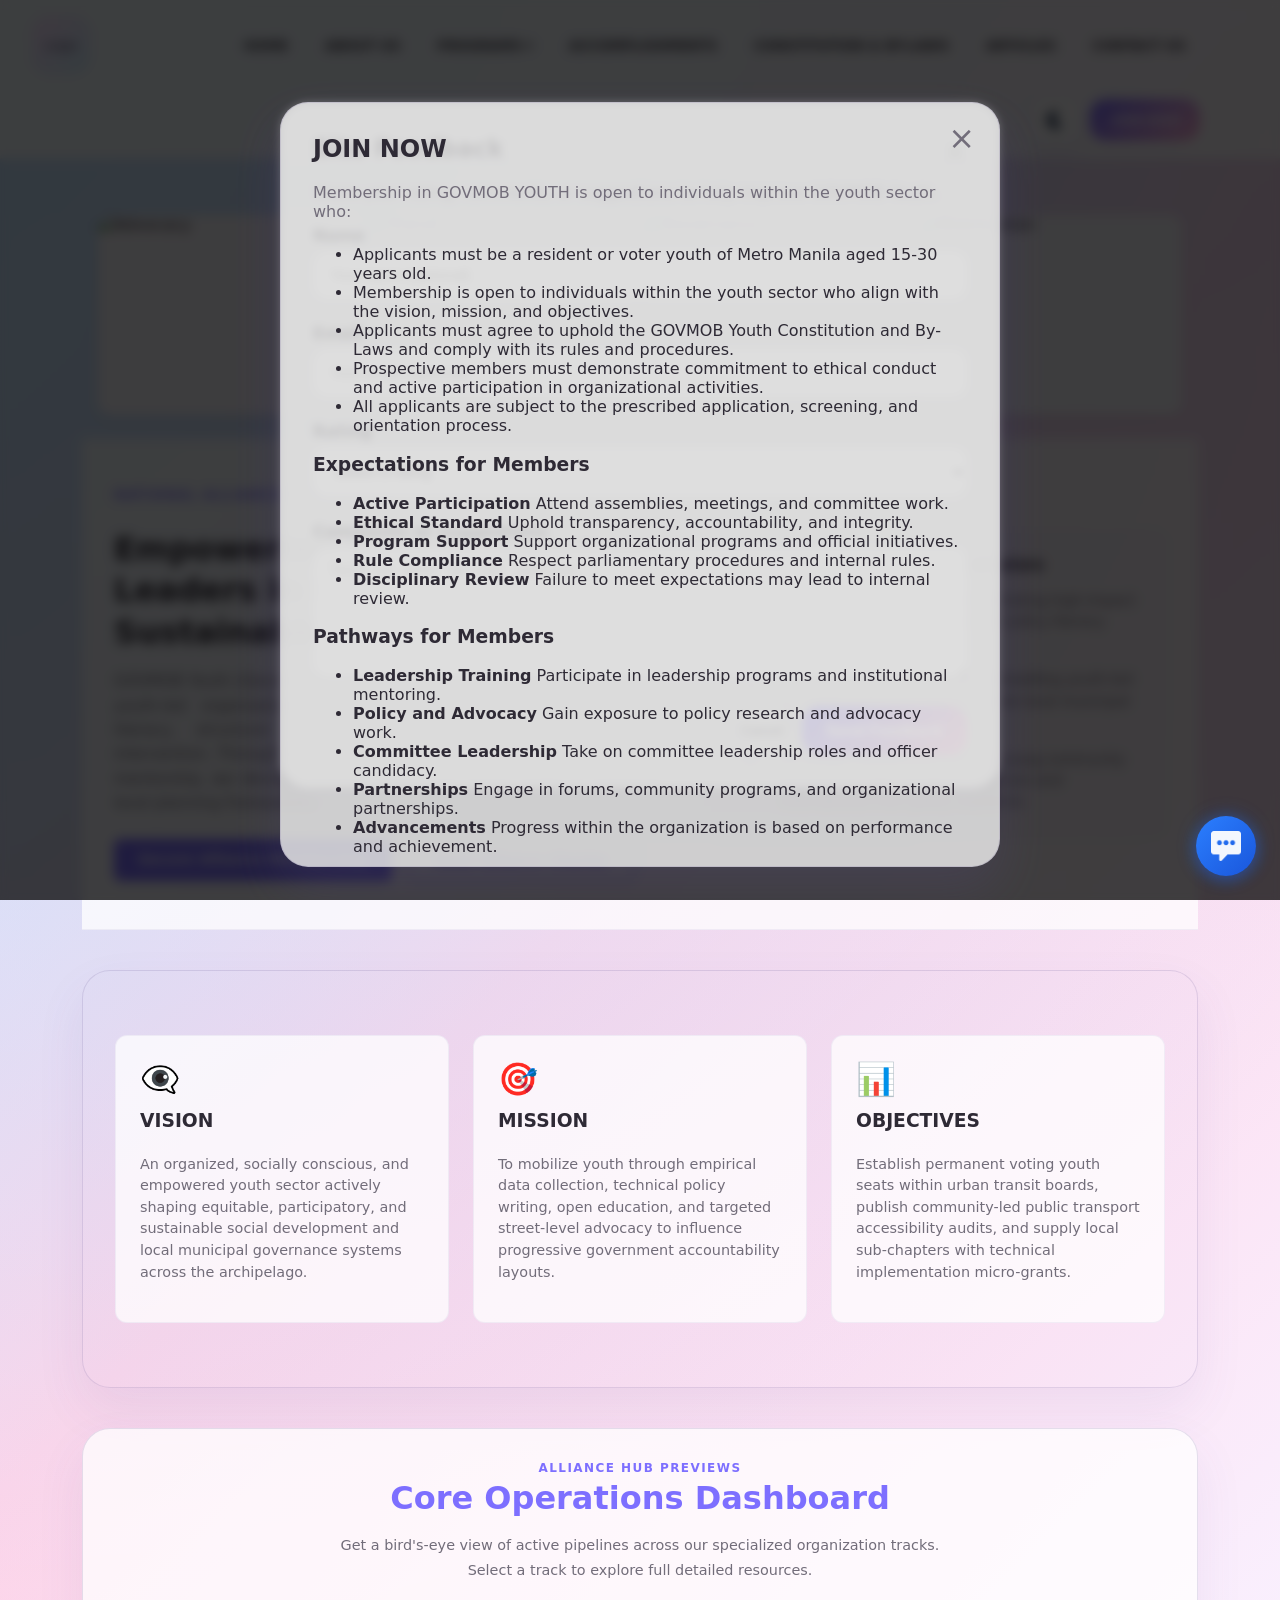
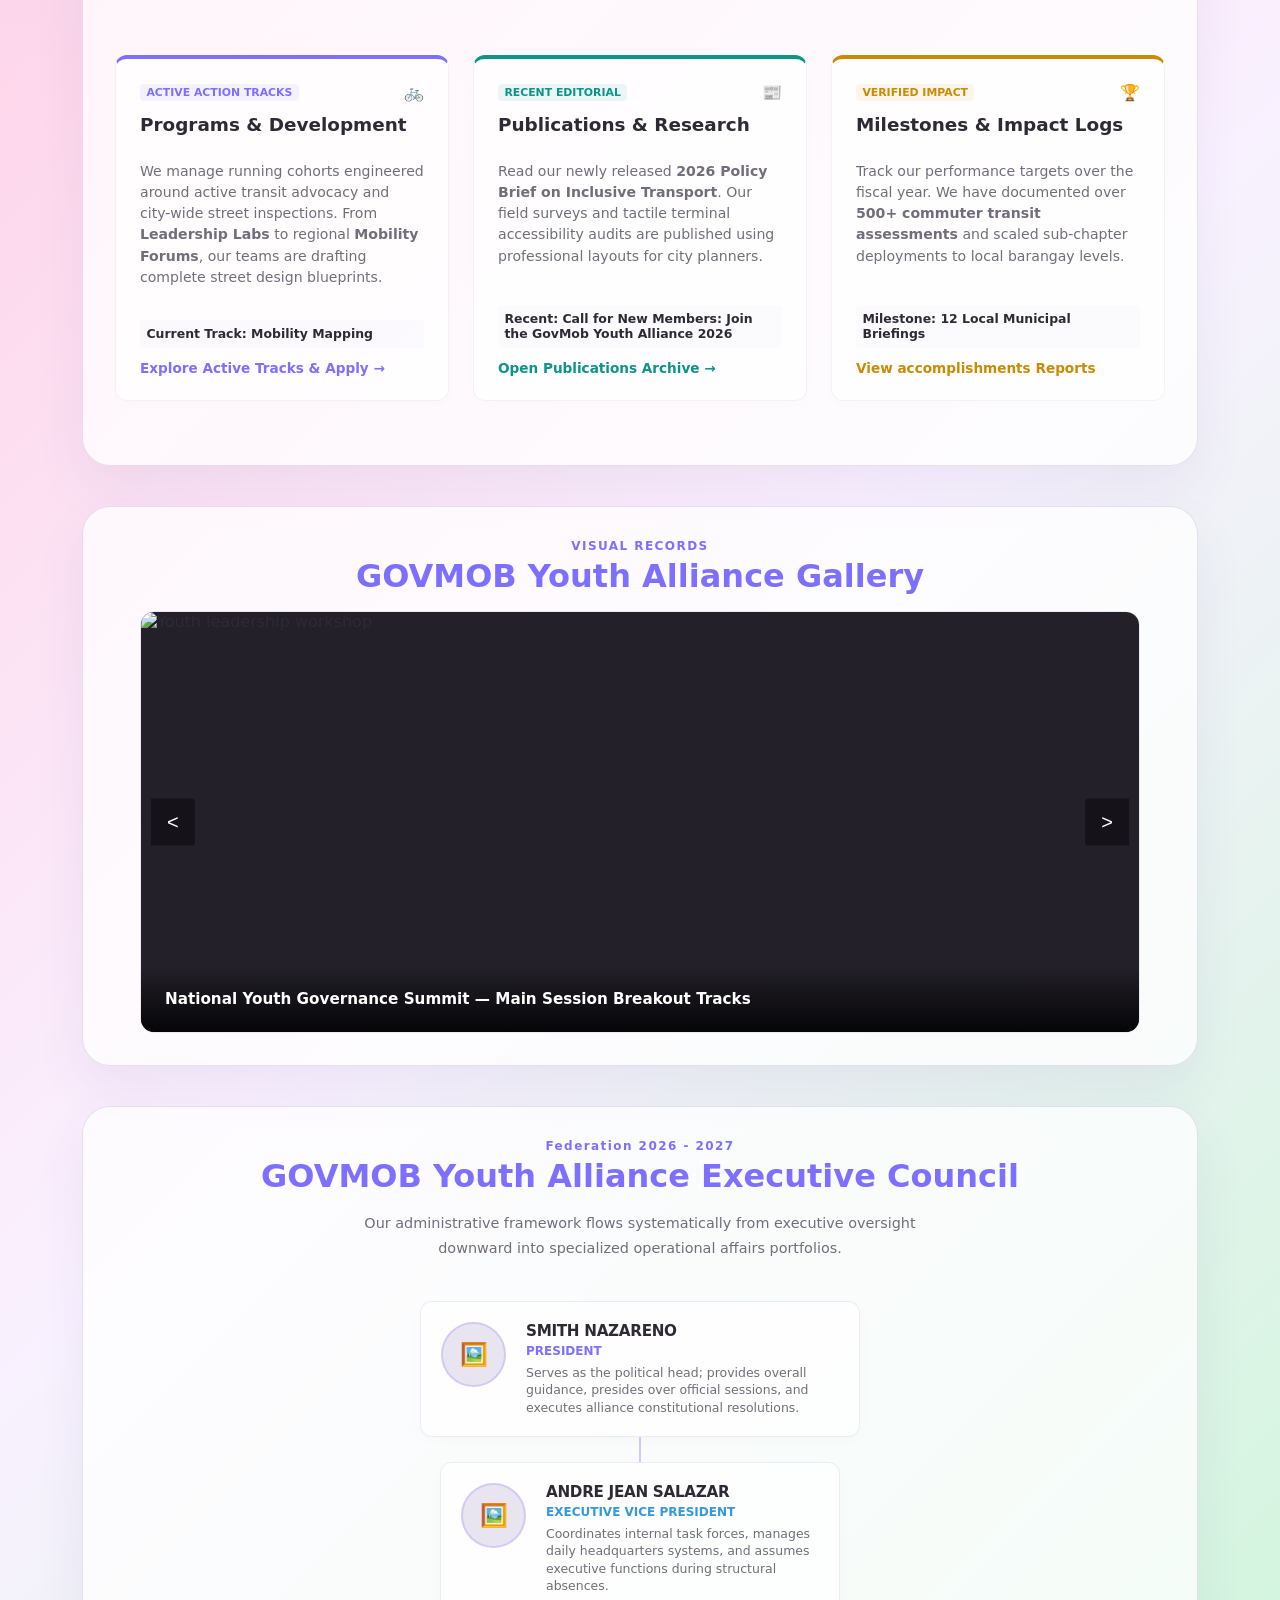
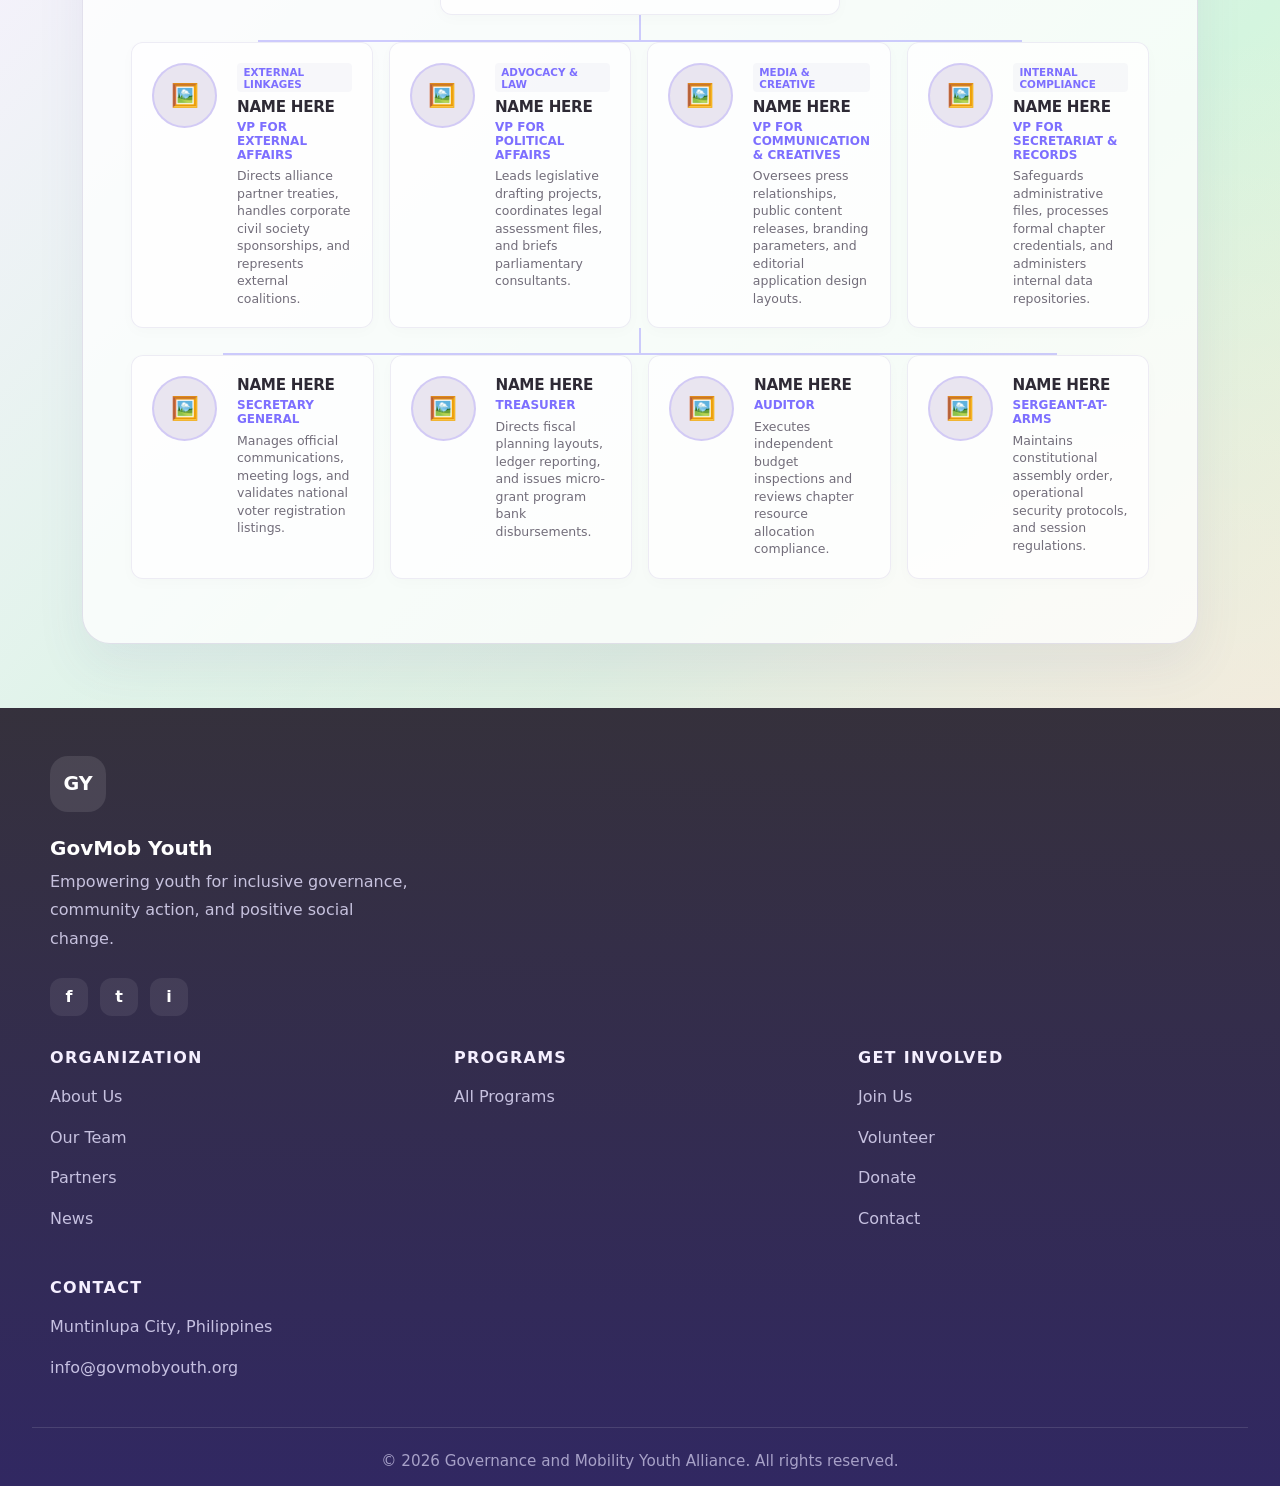
==== index.html @ ce785c99 "Add files via upload" ====
<!DOCTYPE html>
<html lang="en">
<head>
  <meta charset="UTF-8" />
  <meta name="viewport" content="width=device-width, initial-scale=1.0" />
  <title>GovMob Youth | Home</title>
  <link rel="preconnect" href="https://fonts.googleapis.com">
  <link rel="preconnect" href="https://fonts.gstatic.com" crossorigin>
  <link href="https://fonts.googleapis.com/css2?family=Montserrat:wght@500;600;700;800&display=swap" rel="stylesheet">
  <link rel="stylesheet" href="styles.css" />
</head>
<body>
  <header class="site-header">
    <div class="brand">
      <div class="logo-placeholder">Logo</div>
    </div>

    <nav class="site-nav">
      <a href="index.html" class="active">HOME</a>
      <a href="about.html">ABOUT US</a>
      <div class="nav-item dropdown">
        <a href="programs.html" class="dropdown-toggle" aria-haspopup="true" aria-expanded="false">PROGRAMS <span class="dropdown-icon">▾</span></a>
        <div class="dropdown-panel">
          <span>COMING SOON</span>
        </div>
      </div>
      <a href="accomplishments.html">ACCOMPLISHMENTS</a>
      <a href="constitution.html">CONSTITUTION & BY-LAWS</a>
      <a href="articles.html">ARTICLES</a>
      <a href="contact.html">CONTACT US</a>
    </nav>
    <div class="header-actions">
      <button class="theme-toggle" type="button" aria-label="Switch to dark mode">
        <img class="theme-icon" src="moon-solid.png" alt="" width="22" height="22">
      </button>
      <button class="join-btn join-header-btn">JOIN NOW</button>

    </div>
  </header>

  <main>
    <section class="premium-matrix-gallery">
      <div class="matrix-grid">
        <div class="matrix-column">
          <div class="matrix-slide active"><img src="https://via.placeholder.com/300x450/7d6fff/ffffff?text=Showcase+1A" alt="Advocacy"></div>
          <div class="matrix-slide"><img src="https://via.placeholder.com/300x450/2e2a35/ffffff?text=Showcase+1B" alt="Advocacy Sub"></div>
        </div>
        <div class="matrix-column">
          <div class="matrix-slide active"><img src="https://via.placeholder.com/300x450/ca8a04/ffffff?text=Showcase+2A" alt="Transit"></div>
          <div class="matrix-slide"><img src="https://via.placeholder.com/300x450/595461/ffffff?text=Showcase+2B" alt="Transit Sub"></div>
        </div>
        <div class="matrix-column">
          <div class="matrix-slide active"><img src="https://via.placeholder.com/300x450/0d9488/ffffff?text=Showcase+3A" alt="Governance"></div>
          <div class="matrix-slide"><img src="https://via.placeholder.com/300x450/14b8a6/ffffff?text=Showcase+3B" alt="Governance Sub"></div>
        </div>
        <div class="matrix-column">
          <div class="matrix-slide active"><img src="https://via.placeholder.com/300x450/ec4899/ffffff?text=Showcase+4A" alt="Mobilization"></div>
          <div class="matrix-slide"><img src="https://via.placeholder.com/300x450/f43f5e/ffffff?text=Showcase+4B" alt="Mobilization Sub"></div>
        </div>
      </div>
    </section>

    <section id="home" class="hero-section-premium">
      <div class="hero-premium-wrapper">
        <div class="hero-copy-premium">
          <span class="premium-eyebrow">NATIONAL ALLIANCE FRAMEWORK</span>
          <h2>Empowering Next-Generation Leaders in Governance & Sustainable Mobility</h2>
          <p>
            GOVMOB Youth (Governance and Mobility Youth Alliance) is the premier youth-led organization promoting active citizenship, civic policy literacy, structural transit advocacy, and collaborative local intervention. Through data-driven campaigns and rigorous institutional mentorship, we develop socially aware civic actors ready to influence local planning frameworks.
          </p>
          <div class="hero-premium-buttons">
            <a href="index.html#join" class="cta-button-premium join-form">Secure Alliance Membership</a>
            <a href="about.html" class="cta-button-secondary-premium">Read Alliance Charter</a>
          </div>
        </div>
        
        <div class="hero-goals-premium">
          <div class="goals-accent-header">📋 Strategic Performance Indicators</div>
          <ul class="goals-premium-list">
            <li>
              <span class="goal-num">01</span>
              <div><strong>Civic Capacity Building:</strong> Facilitating high-impact legislative simulation fields and policy literacy courses.</div>
            </li>
            <li>
              <span class="goal-num">02</span>
              <div><strong>Democratic Mobilization:</strong> Embedding youth-led transport proposals directly inside local municipal planning boards.</div>
            </li>
            <li>
              <span class="goal-num">03</span>
              <div><strong>Strategic Networks:</strong> Linking young community researchers with academic mentors and international civic policy coalitions.</div>
            </li>
          </ul>
        </div>
      </div>
    </section>

    <section class="section vmo-section-premium">
      <div class="section-content">
        <div class="vmo-grid-premium">
          <article class="vmo-card-premium">
            <div class="vmo-icon">👁️‍🗨️</div>
            <h3>VISION</h3>
            <p>An organized, socially conscious, and empowered youth sector actively shaping equitable, participatory, and sustainable social development and local municipal governance systems across the archipelago.</p>
          </article>
          <article class="vmo-card-premium">
            <div class="vmo-icon">🎯</div>
            <h3>MISSION</h3>
            <p>To mobilize youth through empirical data collection, technical policy writing, open education, and targeted street-level advocacy to influence progressive government accountability layouts.</p>
          </article>
          <article class="vmo-card-premium">
            <div class="vmo-icon">📊</div>
            <h3>OBJECTIVES</h3>
            <p>Establish permanent voting youth seats within urban transit boards, publish community-led public transport accessibility audits, and supply local sub-chapters with technical implementation micro-grants.</p>
          </article>
        </div>
      </div>
    </section>

    <section class="section hub-teasers-section">
      <div class="section-content">
        <span class="section-subtitle">ALLIANCE HUB PREVIEWS</span>
        <h2 class="section-main-title">Core Operations Dashboard</h2>
        <p class="section-desc-text">Get a bird's-eye view of active pipelines across our specialized organization tracks. Select a track to explore full detailed resources.</p>
        
        <div class="teaser-dashboard-grid">
          <div class="teaser-premium-card border-programs">
            <div class="teaser-head-row">
              <span class="teaser-badge badge-programs">Active Action Tracks</span>
              <span class="teaser-meta-icon">🚲</span>
            </div>
            <h4>Programs & Development</h4>
            <p>We manage running cohorts engineered around active transit advocacy and city-wide street inspections. From <strong>Leadership Labs</strong> to regional <strong>Mobility Forums</strong>, our teams are drafting complete street design blueprints.</p>
            <div class="teaser-highlight-strip">
              <span>Current Track: Mobility Mapping</span>
            </div>
            <a href="programs.html" class="teaser-action-link link-programs">Explore Active Tracks & Apply →</a>
          </div>

          <div class="teaser-premium-card border-articles">
            <div class="teaser-head-row">
              <span class="teaser-badge badge-articles">Recent Editorial</span>
              <span class="teaser-meta-icon">📰</span>
            </div>
            <h4>Publications & Research</h4>
            <p>Read our newly released <strong>2026 Policy Brief on Inclusive Transport</strong>. Our field surveys and tactile terminal accessibility audits are published using professional layouts for city planners.</p>
            <div class="teaser-highlight-strip">
              <span><strong>Recent:</strong> Call for New Members: Join the GovMob Youth Alliance 2026</span>
            </div>
            <a href="articles.html" class="teaser-action-link link-articles">Open Publications Archive →</a>
          </div>

          <div class="teaser-premium-card border-accomplishments">
            <div class="teaser-head-row">
              <span class="teaser-badge badge-accomplishments">Verified Impact</span>
              <span class="teaser-meta-icon">🏆</span>
            </div>
            <h4>Milestones & Impact Logs</h4>
            <p>Track our performance targets over the fiscal year. We have documented over <strong>500+ commuter transit assessments</strong> and scaled sub-chapter deployments to local barangay levels.</p>
            <div class="teaser-highlight-strip">
              <span>Milestone: 12 Local Municipal Briefings</span>
            </div>
            <a href="accomplishments.html" class="teaser-action-link link-accomplishments">View accomplishments Reports</a>
          </div>
        </div>
      </div>
    </section>

    <section class="section gallery-section-premium">
      <div class="section-content">
        <span class="section-subtitle">VISUAL RECORDS</span>
        <h2 class="section-main-title">GOVMOB Youth Alliance Gallery</h2>
        <div class="carousel-container-premium">
          <div class="carousel-wrapper-premium">
            <div class="carousel-track-premium">
              <div class="carousel-slide-premium active">
                <img src="https://via.placeholder.com/1200x500/7d6fff/ffffff?text=National+Youth+Governance+Summit" alt="Youth leadership workshop">
                <div class="slide-caption">National Youth Governance Summit — Main Session Breakout Tracks</div>
              </div>
              <div class="carousel-slide-premium">
                <img src="https://via.placeholder.com/1200x500/ca8a04/ffffff?text=Metro+Manila+Transit+Audits" alt="Community engagement activity">
                <div class="slide-caption">Active Transport Corridors — Field Accessibility Auditing Team</div>
              </div>
              <div class="carousel-slide-premium">
                <img src="https://via.placeholder.com/1200x500/0d9488/ffffff?text=Municipal+Policy+Briefings" alt="Policy discussion forum">
                <div class="slide-caption">Local Development Council — Policy Briefing Presentation Night</div>
              </div>
            </div>
          </div>
          <button class="carousel-ctrl-premium prev-p-btn" aria-label="Previous slide">&lt;</button>
          <button class="carousel-ctrl-premium next-p-btn" aria-label="Next slide">&gt;</button>
        </div>
      </div>
    </section>

    <section class="section tree-section-premium" id="executive-council">
      <div class="section-content">
        <span class="section-subtitle">Federation 2026 - 2027</span>
        <h2 class="section-main-title">GOVMOB Youth Alliance Executive Council</h2>
        <p class="section-desc-text">Our administrative framework flows systematically from executive oversight downward into specialized operational affairs portfolios.</p>
        
        <div class="org-tree-wrapper">
          <div class="tree-level level-root">
            <div class="tree-node node-president">
              <div class="tree-picture-holder-container">
                <span class="picture-placeholder-icon">🖼️</span>
                <img src="" alt="" class="hidden-until-loaded">
              </div>
              <div class="node-info">
                <h3>SMITH NAZARENO</h3>
                <span class="node-title">President</span>
                <p>Serves as the political head; provides overall guidance, presides over official sessions, and executes alliance constitutional resolutions.</p>
              </div>
            </div>
          </div>

          <div class="tree-line-vertical"></div>

          <div class="tree-level level-subroot">
            <div class="tree-node node-evp">
              <div class="tree-picture-holder-container">
                <span class="picture-placeholder-icon">🖼️</span>
                <img src="" alt="" class="hidden-until-loaded">
              </div>
              <div class="node-info">
                <h3>ANDRE JEAN SALAZAR</h3>
                <span class="node-title">Executive Vice President </span>
                <p>Coordinates internal task forces, manages daily headquarters systems, and assumes executive functions during structural absences.</p>
              </div>
            </div>
          </div>

          <div class="tree-line-vertical"></div>
          <div class="tree-line-horizontal-split"></div>

                    <div class="tree-grid-row">
            
            <div class="tree-column-node">
              <div class="tree-node portfolio-node">
                <div class="tree-picture-holder-container">
                  <span class="picture-placeholder-icon">🖼️</span>
                  <img src="" alt="" class="hidden-until-loaded">
                </div>
                <div class="node-info">
                  <span class="portfolio-badge">External Linkages</span>
                  <h3>NAME HERE</h3>
                  <span class="node-title">VP for External Affairs</span>
                  <p>Directs alliance partner treaties, handles corporate civil society sponsorships, and represents external coalitions.</p>
                </div>
              </div>
            </div>

            <div class="tree-column-node">
              <div class="tree-node portfolio-node">
                <div class="tree-picture-holder-container">
                  <span class="picture-placeholder-icon">🖼️</span>
                  <img src="" alt="" class="hidden-until-loaded">
                </div>
                <div class="node-info">
                  <span class="portfolio-badge">Advocacy & Law</span>
                  <h3>NAME HERE</h3>
                  <span class="node-title">VP for Political Affairs</span>
                  <p>Leads legislative drafting projects, coordinates legal assessment files, and briefs parliamentary consultants.</p>
                </div>
              </div>
            </div>

            <div class="tree-column-node">
              <div class="tree-node portfolio-node">
                <div class="tree-picture-holder-container">
                  <span class="picture-placeholder-icon">🖼️</span>
                  <img src="" alt="" class="hidden-until-loaded">
                </div>
                <div class="node-info">
                  <span class="portfolio-badge">Media & Creative</span>
                  <h3>NAME HERE</h3>
                  <span class="node-title">VP for Communication & Creatives</span>
                  <p>Oversees press relationships, public content releases, branding parameters, and editorial application design layouts.</p>
                </div>
              </div>
            </div>

            <div class="tree-column-node">
              <div class="tree-node portfolio-node">
                <div class="tree-picture-holder-container">
                  <span class="picture-placeholder-icon">🖼️</span>
                  <img src="" alt="" class="hidden-until-loaded">
                </div>
                <div class="node-info">
                  <span class="portfolio-badge">Internal Compliance</span>
                  <h3>NAME HERE</h3>
                  <span class="node-title">VP for Secretariat & Records</span>
                  <p>Safeguards administrative files, processes formal chapter credentials, and administers internal data repositories.</p>
                </div>
              </div>
            </div>

          </div>

          <div class="tree-line-vertical"></div>
          <div class="tree-line-horizontal-split wide-split"></div>

          <div class="tree-grid-row admin-row">
            
            <div class="tree-column-node">
              <div class="tree-node admin-node">
                <div class="tree-picture-holder-container">
                  <span class="picture-placeholder-icon">🖼️</span>
                  <img src="" alt="" class="hidden-until-loaded">
                </div>
                <div class="node-info">
                  <h3>NAME HERE</h3>
                  <span class="node-title">Secretary General</span>
                  <p>Manages official communications, meeting logs, and validates national voter registration listings.</p>
                </div>
              </div>
            </div>

            <div class="tree-column-node">
              <div class="tree-node admin-node">
                <div class="tree-picture-holder-container">
                  <span class="picture-placeholder-icon">🖼️</span>
                  <img src="" alt="" class="hidden-until-loaded">
                </div>
                <div class="node-info">
                  <h3>NAME HERE</h3>
                  <span class="node-title">Treasurer</span>
                  <p>Directs fiscal planning layouts, ledger reporting, and issues micro-grant program bank disbursements.</p>
                </div>
              </div>
            </div>

            <div class="tree-column-node">
              <div class="tree-node admin-node">
                <div class="tree-picture-holder-container">
                  <span class="picture-placeholder-icon">🖼️</span>
                  <img src="" alt="" class="hidden-until-loaded">
                </div>
                <div class="node-info">
                  <h3>NAME HERE</h3>
                  <span class="node-title">Auditor</span>
                  <p>Executes independent budget inspections and reviews chapter resource allocation compliance.</p>
                </div>
              </div>
            </div>

            <div class="tree-column-node">
              <div class="tree-node admin-node">
                <div class="tree-picture-holder-container">
                  <span class="picture-placeholder-icon">🖼️</span>
                  <img src="" alt="" class="hidden-until-loaded">
                </div>
                <div class="node-info">
                  <h3>NAME HERE</h3>
                  <span class="node-title">Sergeant-at-Arms</span>
                  <p>Maintains constitutional assembly order, operational security protocols, and session regulations.</p>
                </div>
              </div>
            </div>

          </div>

        </div>
      </div>
    </section>
  </main>

    <footer class="site-footer">
    <div class="footer-content">
      <div class="footer-brand">
        <div class="footer-logo">GY</div>
        <div>
          <h3>GovMob Youth</h3>
          <p>Empowering youth for inclusive governance, community action, and positive social change.</p>
        </div>
        <div class="footer-social">
          <a href="#" class="footer-social-icon" aria-label="Facebook">f</a>
          <a href="#" class="footer-social-icon" aria-label="Twitter">t</a>
          <a href="#" class="footer-social-icon" aria-label="Instagram">i</a>
        </div>
      </div>

      <div class="footer-grid">
        <div class="footer-column">
          <h4>Organization</h4>
          <a href="about.html">About Us</a>
          <a href="index.html#executive-council">Our Team</a>
          <a href="programs.html">Partners</a>
          <a href="accomplishments.html">News</a>
        </div>
        <div class="footer-column">
          <h4>Programs</h4>
          <a href="programs.html">All Programs</a>
        </div>
        <div class="footer-column">
          <h4>Get Involved</h4>
          <a href="index.html#join">Join Us</a>
          <a href="contact.html">Volunteer</a>
          <a href="contact.html">Donate</a>
          <a href="contact.html">Contact</a>
        </div>
        <div class="footer-column">
          <h4>Contact</h4>
          <p>Muntinlupa City, Philippines</p>
          <a href="mailto:info@govmobyouth.org">info@govmobyouth.org</a>
        </div>
      </div>
    </div>
    <div class="footer-bottom">© 2026 Governance and Mobility Youth Alliance. All rights reserved.</div>
  </footer>

        <div id="join-modal" class="modal">
    <div class="modal-content">
      <span class="close-btn">&times;</span>
      <h2>JOIN NOW</h2>
      <p>Membership in GOVMOB YOUTH is open to individuals within the youth sector who:</p>
      <ul>
        <li>Applicants must be a resident or voter youth of Metro Manila aged 15-30 years old.</li>
        <li>Membership is open to individuals within the youth sector who align with the vision, mission, and objectives.</li>
        <li>Applicants must agree to uphold the GOVMOB Youth Constitution and By-Laws and comply with its rules and procedures.</li>
        <li>Prospective members must demonstrate commitment to ethical conduct and active participation in organizational activities.</li>
        <li>All applicants are subject to the prescribed application, screening, and orientation process.</li>
      </ul>
      <h3>Expectations for Members</h3>
      <ul>
        <li><strong>Active Participation</strong> Attend assemblies, meetings, and committee work.</li>
        <li><strong>Ethical Standard</strong> Uphold transparency, accountability, and integrity.</li>
        <li><strong>Program Support</strong> Support organizational programs and official initiatives.</li>
        <li><strong>Rule Compliance</strong> Respect parliamentary procedures and internal rules.</li>
        <li><strong>Disciplinary Review</strong> Failure to meet expectations may lead to internal review.</li>
      </ul>
      <h3>Pathways for Members</h3>
      <ul>
        <li><strong>Leadership Training</strong> Participate in leadership programs and institutional mentoring.</li>
        <li><strong>Policy and Advocacy</strong> Gain exposure to policy research and advocacy work.</li>
        <li><strong>Committee Leadership</strong> Take on committee leadership roles and officer candidacy.</li>
        <li><strong>Partnerships</strong> Engage in forums, community programs, and organizational partnerships.</li>
        <li><strong>Advancements</strong> Progress within the organization is based on performance and achievement.</li>
      </ul>
      <form id="join-form" name="join-now" method="POST" netlify>
        <input type="hidden" name="form-name" value="join-now" />
        <input type="text" id="join-name" name="name" required placeholder="Your Name">
        <input type="email" id="join-email" name="email" required placeholder="Your Email">
        <button type="submit" class="primary-button">Join Now</button>
      </form>

    </div>
  </div>
    </details>
  </div>

  <nav class="mobile-bottom-nav" aria-label="Mobile navigation">
    <div class="mb-nav-group"><a href="index.html" class="mb-nav-link active"><img src="./house-solid.png" alt=""><span>Home</span></a></div>
    <div class="mb-nav-group"><a href="about.html" class="mb-nav-link"><img src="./circle-info-solid.png" alt=""><span>About</span></a></div>
    <div class="mb-nav-group"><a href="programs.html" class="mb-nav-link"><img src="./person-walking-luggage-solid.png" alt=""><span>Programs</span></a></div>
    <div class="mb-nav-group"><a href="contact.html" class="mb-nav-link"><img src="./message-solid.png" alt=""><span>Contact</span></a></div>
    <div class="mb-nav-group">
      <button class="more-toggle" aria-expanded="false" aria-controls="mobile-more-menu">
        <svg width="1.25rem" height="1.25rem" viewBox="0 0 24 24" fill="none" stroke="currentColor" stroke-width="2">
          <line x1="3" y1="6" x2="21" y2="6"></line><line x1="3" y1="12" x2="21" y2="12"></line><line x1="3" y1="18" x2="21" y2="18"></line>
        </svg>
        <span>More</span>
      </button>
    </div>
  </nav>

  <div class="mobile-drawer-overlay" id="drawer-overlay"></div>
  <div class="mobile-more-panel" id="mobile-more-menu" role="dialog" aria-hidden="true">
    <a href="accomplishments.html" class="mb-more-link"><img src="./trophy-solid.png" alt=""><span>Accomplishments</span></a>
    <a href="constitution.html" class="mb-more-link"><img src="./book-solid.png" alt=""><span>Constitution</span></a>
    <a href="articles.html" class="mb-more-link"><img src="./book-solid.png" alt=""><span>Articles</span></a>
  </div>

  <script>
    document.addEventListener('DOMContentLoaded', function() {
      // 1. Matrix Gallery Independent Fluid Transitions
      const matrixCols = document.querySelectorAll('.matrix-column');
      matrixCols.forEach(col => {
        const slides = col.querySelectorAll('.matrix-slide');
        let currentIndex = 0;
        if (slides.length > 1) {
          setInterval(() => {
            slides[currentIndex].classList.remove('active');
            currentIndex = (currentIndex + 1) % slides.length;
            slides[currentIndex].classList.add('active');
          }, 2500 + Math.random() * 1500);
        }
      });

      // 2. Main Large Photo Carousel System
      const slidesPremium = document.querySelectorAll('.carousel-slide-premium');
      const prevBtn = document.querySelector('.prev-p-btn');
      const nextBtn = document.querySelector('.next-p-btn');
      let slideIndex = 0;

      function updateSlides(targetIndex) {
        if (slidesPremium.length === 0) return;
        slidesPremium.forEach(s => s.classList.remove('active'));
        slideIndex = (targetIndex + slidesPremium.length) % slidesPremium.length;
        slidesPremium[slideIndex].classList.add('active');
      }
      if(nextBtn && prevBtn && slidesPremium.length > 0) {
        nextBtn.addEventListener('click', () => updateSlides(slideIndex + 1));
        prevBtn.addEventListener('click', () => updateSlides(slideIndex - 1));
        setInterval(() => updateSlides(slideIndex + 1), 6000);
      }

// Notification function
    function showNotification(message, type = 'success') {
      const notification = document.createElement('div');
      notification.className = `notification ${type}`;
     
      const icons = {
        success: '✓',
        error: '✕',
        info: 'ℹ'
      };
     
      notification.innerHTML = `
        <span class="notification-icon">${icons[type]}</span>
        <div>${message}</div>
        <button class="notification-close" aria-label="Close">&times;</button>
      `;
     
      document.body.appendChild(notification);
     
      const closeBtn = notification.querySelector('.notification-close');
      closeBtn.addEventListener('click', () => {
        notification.classList.add('hide');
        setTimeout(() => notification.remove(), 300);
      });
     
      // Auto-remove after 5 seconds
      setTimeout(() => {
        if (notification.parentElement) {
          notification.classList.add('hide');
          setTimeout(() => notification.remove(), 300);
        }
      }, 5000);
    }


    // Modal functionality
    const modal = document.getElementById('join-modal');
    const closeBtn = document.querySelector('.close-btn');
    const form = document.getElementById('join-form');
    const introOverlay = document.getElementById('intro-overlay');


    function ensureFeedbackModal() {
      if (document.getElementById('feedback-modal')) return;


      const feedbackModal = document.createElement('div');
      feedbackModal.id = 'feedback-modal';
      feedbackModal.className = 'modal';
      feedbackModal.innerHTML = `
        <div class="modal-content feedback-modal-content">
          <span class="close feedback-close" role="button" aria-label="Close feedback">&times;</span>
          <h2>Site Feedback</h2>
          <p>Share your rating, comments, or suggestions to help improve GOVMOB Youth.</p>
          <form id="feedback-form" class="feedback-form" action="https://formsubmit.co/ajax/itswenickk@gmail.com" method="POST">
            <input type="hidden" name="_subject" value="GOVMOB Youth Feedback">
            <input type="hidden" name="_captcha" value="false">
            <label for="feedback-name">Name</label>
            <input type="text" id="feedback-name" name="name" placeholder="Your name (optional)">
            <label for="feedback-email">Email</label>
            <input type="email" id="feedback-email" name="email" placeholder="Your email (optional)">
            <label for="feedback-rating">Rating</label>
            <select id="feedback-rating" name="rating" required>
              <option value="">Select a rating</option>
              <option value="5 - Excellent">5 - Excellent</option>
              <option value="4 - Very Good">4 - Very Good</option>
              <option value="3 - Good">3 - Good</option>
              <option value="2 - Fair">2 - Fair</option>
              <option value="1 - Needs Improvement">1 - Needs Improvement</option>
            </select>
            <label for="feedback-comments">Comments or suggestions</label>
            <textarea id="feedback-comments" name="message" placeholder="Tell us what we can improve..." required></textarea>
            <div class="feedback-actions">
              <button type="button" class="secondary-button feedback-cancel">Cancel</button>
              <button type="submit" class="primary-button">Send Feedback</button>
            </div>
          </form>
        </div>
      `;
      document.body.appendChild(feedbackModal);


      const feedbackClose = feedbackModal.querySelector('.feedback-close');
      const feedbackCancel = feedbackModal.querySelector('.feedback-cancel');


      if (feedbackClose) {
        feedbackClose.addEventListener('click', hideFeedbackModal);
      }
      if (feedbackCancel) {
        feedbackCancel.addEventListener('click', hideFeedbackModal);
      }


      feedbackModal.addEventListener('click', function(event) {
        if (event.target === feedbackModal) {
          hideFeedbackModal();
        }
      });
    }


    function showFeedbackModal() {
      ensureFeedbackModal();
      const feedbackModal = document.getElementById('feedback-modal');
      if (feedbackModal) {
        feedbackModal.style.display = 'block';
      }
    }


    function hideFeedbackModal() {
      const feedbackModal = document.getElementById('feedback-modal');
      if (feedbackModal) {
        feedbackModal.style.display = 'none';
      }
    }


    function showJoinModal() {
      modal.style.display = 'block';
      showFeedbackModal();
    }


    // FIXED OVERLAY TIMING CHAIN FOR BOTH MOBILE AND DESKTOP
    if (introOverlay) {
      introOverlay.style.display = 'flex';
     
      setTimeout(() => {
        introOverlay.classList.add('fade-out');
        setTimeout(() => {
          introOverlay.remove();
          showJoinModal();
        }, 800);
      }, 2200);
    } else {
      showJoinModal();
    }


    window.addEventListener('hashchange', function() {
      if (window.location.hash === '#join') {
        showJoinModal();
      }
    });


    document.querySelectorAll('a[href$="#join"]').forEach(link => {
      link.addEventListener('click', function(event) {
        if (window.location.pathname.endsWith('index.html') || window.location.pathname.endsWith('/')) {
          event.preventDefault();
          if (window.location.hash !== '#join') {
            window.location.hash = '#join';
          } else {
            showJoinModal();
          }
        }
      });
    });


    // Close modal when X is clicked
    closeBtn.addEventListener('click', function(e) {
      e.stopPropagation();
      modal.style.display = 'none';
    });


    // Close modal when clicking outside
    window.onclick = function(event) {
      if (event.target == modal) {
        modal.style.display = 'none';
      }
    };


    // Handle form submission to email without opening email app
    form.onsubmit = async function(event) {
      event.preventDefault();
      const name = document.getElementById('join-name').value.trim();
      const email = document.getElementById('join-email').value.trim();
      const payload = {
        name,
        email,
        message: `Join request from ${name} <${email}>`,
        _subject: 'GovMob Youth Join Request',
        _template: 'table',
        _captcha: 'false'
      };


      try {
        const response = await fetch('https://formsubmit.co/ajax/itswenickk@gmail.com', {
          method: 'POST',
          headers: {
            'Content-Type': 'application/json'
          },
          body: JSON.stringify(payload)
        });


        if (response.ok) {
          await response.json();
          showNotification('Thank you for joining! Your request has been sent successfully.', 'success');
          form.reset();
          modal.style.display = 'none';
        } else {
          showNotification('Sorry, we could not process your request. Please try again later.', 'error');
        }
      } catch (error) {
        showNotification('Network error. Please check your connection and try again.', 'error');
      }
    };
 const menuToggle = document.querySelector('.menu-toggle');
    const siteNav = document.querySelector('.site-nav');
    const joinNavBtn = document.querySelector('.join-nav-btn');
    const joinHeaderBtn = document.querySelector('.join-header-btn');


    const closeMobileNav = () => {
      if (siteNav && menuToggle && siteNav.classList.contains('open')) {
        siteNav.classList.remove('open');
        menuToggle.classList.remove('open');
        menuToggle.setAttribute('aria-expanded', 'false');
      }
    };


    if (menuToggle && siteNav) {
      menuToggle.addEventListener('click', function() {
        const expanded = this.getAttribute('aria-expanded') === 'true';
        this.setAttribute('aria-expanded', String(!expanded));
        this.classList.toggle('open');
        siteNav.classList.toggle('open');
      });


      document.querySelectorAll('.site-nav a').forEach(link => {
        link.addEventListener('click', closeMobileNav);
      });
    }


    if (joinNavBtn) {
      joinNavBtn.addEventListener('click', function(e) {
        e.preventDefault();
        showJoinModal();
        closeMobileNav();
      });
    }


    if (joinHeaderBtn) {
      joinHeaderBtn.addEventListener('click', function(e) {
        e.preventDefault();
        showJoinModal();
        closeMobileNav();
      });
    }

      // 4. Bottom Mobile Drawer Layout Handlers
      const moreToggle = document.querySelector('.more-toggle');
      const morePanel = document.getElementById('mobile-more-menu');
      const overlay = document.getElementById('drawer-overlay');

      if (moreToggle && morePanel) {
        moreToggle.addEventListener('click', function(e) {
          e.preventDefault();
          const isOpen = morePanel.getAttribute('aria-hidden') === 'false';
          morePanel.setAttribute('aria-hidden', isOpen ? 'true' : 'false');
          if (overlay) overlay.classList.toggle('active', !isOpen);
        });
        if (overlay) overlay.addEventListener('click', () => {
          morePanel.setAttribute('aria-hidden', 'true');
          overlay.classList.remove('active');
        });
      }

      // 5. Light/Dark Theme Logic Allocation Checking
      const themeToggle = document.querySelector('.theme-toggle');
      if (themeToggle) {
        themeToggle.addEventListener('click', function() {
          const isDark = document.body.classList.toggle('dark-mode');
          const icon = themeToggle.querySelector('.theme-icon');
          if (icon) icon.src = isDark ? 'sun-solid.png' : 'moon-solid.png';
        });
      }
    });
  </script>
  <div class="message-widget">
    <details>
      <summary class="message-toggle" aria-label="Open contact form"><img src="message.png" alt="Message Icon" class="widget-custom-icon"></summary>
      <div class="message-panel">
        <div class="message-panel-header">
          <span>Send a message</span>
          <button type="button" class="message-close" aria-label="Close">&times;</button>
        </div>
        <p>Tell us your question and we will contact you as soon as possible.</p>
        <form class="message-form">
          <label for="msg-first-name">First Name *</label>
          <input type="text" id="msg-first-name" name="firstName" placeholder="Your first name" required>
          <label for="msg-last-name">Last Name *</label>
          <input type="text" id="msg-last-name" name="lastName" placeholder="Your last name" required>
          <label for="msg-email">Email Address *</label>
          <input type="email" id="msg-email" name="email" placeholder="your.email@example.com" required>
          <label for="msg-question">What do you need help with? *</label>
          <textarea id="msg-question" name="question" placeholder="Briefly describe your question or issue..." rows="3" required></textarea>
          <label for="msg-details">Additional Details (Optional)</label>
          <textarea id="msg-details" name="details" placeholder="Any additional information..." rows="3"></textarea>
          <div class="message-actions">
            <button type="button" class="message-cancel">Cancel</button>
            <button type="submit" class="message-submit">Submit</button>
          </div>
        </form>
      </div>
    </details>
  </div>
<script>function showWidgetNotification(message, type = 'success') {
      var notification = document.createElement('div');
      notification.className = 'notification ' + type;
      notification.innerHTML = '<span class="notification-icon">' + (type === 'error' ? '✕' : type === 'info' ? 'ℹ' : '✓') + '</span>' +
        '<div>' + message + '</div>' +
        '<button class="notification-close" aria-label="Close">&times;</button>';
      document.body.appendChild(notification);
      var closeBtn = notification.querySelector('.notification-close');
      closeBtn.addEventListener('click', function () {
        notification.classList.add('hide');
        setTimeout(function () { if (notification.parentElement) notification.remove(); }, 300);
      });
      setTimeout(function () {
        if (notification.parentElement) {
          notification.classList.add('hide');
          setTimeout(function () { if (notification.parentElement) notification.remove(); }, 300);
        }
      }, 5000);
    }


    document.addEventListener('DOMContentLoaded', function () {
      document.querySelectorAll('.message-widget').forEach(function (widget) {
        var details = widget.querySelector('details');
        var closeBtn = widget.querySelector('.message-close');
        var cancelBtn = widget.querySelector('.message-cancel');
        var form = widget.querySelector('.message-form');


        if (closeBtn) {
          closeBtn.addEventListener('click', function () {
            details.removeAttribute('open');
          });
        }
        if (cancelBtn) {
          cancelBtn.addEventListener('click', function () {
            details.removeAttribute('open');
          });
        }
        if (form) {
          form.addEventListener('submit', async function (event) {
            event.preventDefault();
            var firstName = form.querySelector('[name="firstName"]').value.trim();
            var lastName = form.querySelector('[name="lastName"]').value.trim();
            var email = form.querySelector('[name="email"]').value.trim();
            var question = form.querySelector('[name="question"]').value.trim();
            var detailsText = form.querySelector('[name="details"]').value.trim();
            var body = 'First Name: ' + firstName + '\n' +
              'Last Name: ' + lastName + '\n' +
              'Email Address: ' + email + '\n\n' +
              'What do you need help with?: ' + question + '\n\n' +
              'Additional Details: ' + detailsText;
            var payload = {
              name: firstName + ' ' + lastName,
              email: email,
              message: body,
              _subject: 'Website message from ' + firstName + ' ' + lastName,
              _template: 'table',
              _captcha: 'false'
            };
            try {
              var response = await fetch('https://formsubmit.co/ajax/itswenickk@gmail.com', {
                method: 'POST',
                headers: { 'Content-Type': 'application/json' },
                body: JSON.stringify(payload)
              });
              if (response.ok) {
                showWidgetNotification('Your message is Successfully submitted. Wait for the response of the Team', 'success');
                form.reset();
                details.removeAttribute('open');
              } else {
                showWidgetNotification('Sorry, we could not submit your message. Please try again later.', 'error');
              }
            } catch (error) {
              showWidgetNotification('Network error. Please check your connection and try again.', 'error');
            }
          });
        }
      });
    });
</script>
</body>
</html>
---- styles.css ----
:root {
  color-scheme: light;
  --bg: #f9f6ff;
  --surface: rgba(255, 255, 255, 0.75);
  --surface-strong: #ffffff;
  --text: #2e2a35;
  --muted: #726d7a;
  --accent: #7d6fff;
  --border: rgba(110, 98, 156, 0.18);
  --gradient: linear-gradient(135deg, #c8e6ff 0%, #ffd3e8 25%, #f9f1ff 50%, #d4f5df 75%, #fff7c8 100%);
  --page-background: radial-gradient(circle at top left, rgba(202, 229, 255, 0.9), transparent 35%),
    radial-gradient(circle at bottom right, rgba(255, 221, 234, 0.9), transparent 30%),
    var(--gradient);
}

.dark-mode {
  color-scheme: dark;
  --bg: #101018;
  --surface: rgba(18, 20, 33, 0.92);
  --surface-strong: #151827;
  --text: #f4f4fb;
  --muted: #b3afc2;
  --accent: #8c8cf7;
  --border: rgba(143, 136, 183, 0.22);
  --gradient: linear-gradient(135deg, rgba(88, 99, 255, 0.16), rgba(147, 78, 191, 0.16) 55%, rgba(255, 182, 193, 0.16));
  --page-background: radial-gradient(circle at top left, rgba(111, 124, 255, 0.16), transparent 35%),
    radial-gradient(circle at bottom right, rgba(255, 154, 201, 0.14), transparent 30%),
    #090814;
}

* {
  box-sizing: border-box;
}

html {
  scroll-behavior: smooth;
}

html,
body {
  overflow-x: hidden;
}

body {
  margin: 0;
  font-family: Inter, system-ui, -apple-system, BlinkMacSystemFont, "Segoe UI", sans-serif;
  background: var(--page-background);
  color: var(--text);
}

img {
  max-width: 100%;
  display: block;
}

.site-header {
  position: sticky;
  top: 0;
  z-index: 10;
  display: flex;
  flex-wrap: wrap;
  align-items: center;
  justify-content: space-between;
  gap: 1.5rem;
  padding: 1rem 2rem;
  padding-right: 5rem;
  background: var(--surface);
  backdrop-filter: blur(14px);
  border-bottom: 1px solid rgba(160, 148, 190, 0.18);
}

.brand {
  display: flex;
  align-items: center;
  gap: 1rem;
}

.logo-placeholder {
  width: 58px;
  height: 58px;
  border-radius: 18px;
  display: grid;
  place-items: center;
  font-size: 0.85rem;
  background: linear-gradient(135deg, #fce2ff, #d5f2ff);
  color: #5d4d71;
  border: 1px solid rgba(117, 93, 151, 0.15);
}

.brand h1 {
  margin: 0;
  font-size: 1.15rem;
}

.brand p {
  margin: 0.2rem 0 0;
  color: var(--muted);
  font-size: 0.92rem;
}

.site-nav {
  display: flex;
  position: static;
  flex-wrap: wrap;
  align-items: center;
  justify-content: flex-start;
  gap: 0.5rem;
  padding: 0;
  width: auto;
  max-width: 100%;
  background: transparent;
  border-radius: 0;
  border: none;
  box-shadow: none;
  margin: 0;
  order: 2;
  margin-left: 3rem;
}

/* ==========================================================================
   FORCE DESKTOP NAV ON TOUCH DEVICES WHEN 'REQUEST DESKTOP SITE' IS ENABLED
   ========================================================================== */
/* Some mobile browsers change the user-agent when "Request desktop site" is used.
   Detect touch-capable devices that present a non-mobile UA and show desktop nav. */
.desktop-as-desktop .site-nav {
  display: flex !important;
  position: static !important;
  width: auto !important;
  margin-left: 3rem !important;
}
.desktop-as-desktop .menu-toggle {
  display: none !important;
}
.desktop-as-desktop .mobile-bottom-nav,
.desktop-as-desktop .mobile-more-panel,
.desktop-as-desktop .mobile-drawer-overlay {
  display: none !important;
}
.desktop-as-desktop .header-actions {
  order: 3;
  margin-left: auto;
}

.site-nav.open {
  display: flex;
}

.site-nav a {
  text-decoration: none;
  color: var(--text);
  font-weight: 600;
  font-size: 0.82rem;
  padding: 0.65rem 0.9rem;
  border-radius: 999px;
  transition: color 0.25s ease, text-shadow 0.25s ease;
  background: transparent;
  position: relative;
  overflow: visible;
  white-space: nowrap;
}

.site-nav a::after,
.site-nav .dropdown-toggle::after {
  content: '';
  position: absolute;
  left: 0;
  bottom: 4px;
  width: 0;
  height: 2px;
  background: var(--accent);
  border-radius: 999px;
  transition: width 0.28s ease;
}

.site-nav a:hover::after,
.site-nav a:focus-visible::after,
.site-nav .dropdown-toggle:hover::after,
.site-nav .dropdown-toggle:focus-visible::after {
  width: 100%;
}

.site-nav a:hover,
.site-nav a:focus-visible {
  color: var(--accent);
  text-shadow: 0 0 1px rgba(125, 111, 255, 0.35);
}

.nav-item.dropdown {
  position: relative;
}

.dropdown-toggle {
  display: inline-flex;
  align-items: center;
  gap: 0.25rem;
}

.dropdown-panel {
  position: absolute;
  top: calc(100% + 0.45rem);
  left: 0;
  min-width: 200px;
  background: var(--surface);
  border: 1px solid var(--border);
  border-radius: 18px;
  padding: 0.5rem 0;
  box-shadow: 0 20px 40px rgba(94, 79, 148, 0.12);
  opacity: 0;
  visibility: hidden;
  transform: translateY(-8px);
  transition: opacity 0.2s ease, transform 0.2s ease, visibility 0.2s ease;
  z-index: 20;
}

.nav-item.dropdown:hover .dropdown-panel,
.nav-item.dropdown:focus-within .dropdown-panel {
  opacity: 1;
  visibility: visible;
  transform: translateY(0);
}

.dropdown-panel a,
.dropdown-panel span {
  display: block;
  padding: 0.75rem 1rem;
  color: var(--muted);
  font-size: 0.8rem;
  text-decoration: none;
}

.dropdown-toggle .dropdown-icon {
  display: inline-flex;
  transition: transform 0.2s ease;
}

.nav-item.dropdown:hover .dropdown-toggle .dropdown-icon,
.nav-item.dropdown:focus-within .dropdown-toggle .dropdown-icon {
  transform: rotate(180deg);
}

.header-actions {
  display: flex;
  align-items: center;
  gap: 0.75rem;
  order: 3;
  margin-left: auto;
}

.theme-toggle {
  display: inline-grid;
  border: none;
  background: var(--surface);
  cursor: pointer;
  width: 44px;
  height: 44px;
  padding: 0;
  border-radius: 14px;
  color: var(--text);
  font-size: 1.1rem;
  place-items: center;
  box-shadow: 0 10px 24px rgba(113, 93, 214, 0.1);
  transition: transform 0.3s ease, background 0.3s ease, color 0.3s ease;
}

.menu-toggle {
  display: none;
}

.join-header-btn {
  display: inline-flex;
  align-items: center;
  justify-content: center;
  padding: 0.85rem 1.25rem;
  border: none;
  border-radius: 16px;
  background: linear-gradient(135deg, #7d6fff, #ffb2d6);
  color: #fff;
  font-size: 0.86rem;
  font-weight: 700;
  cursor: pointer;
  white-space: nowrap;
  transition: transform 0.2s ease, box-shadow 0.2s ease;
}

.join-header-btn:hover,
.join-header-btn:focus-visible {
  transform: translateY(-1px);
  box-shadow: 0 12px 26px rgba(125, 111, 255, 0.22);
}

@media (max-width: 1120px) {
  .site-nav {
    display: none !important;
  }

  .menu-toggle {
    display: none !important;
  }

  .theme-toggle {
    order: 2;
/* ==========================================================================
   FIX: Force bottom-only navigation for exact 980x1808 viewport
   Ensures nav is removed from header and the mobile bottom bar is shown
   ========================================================================== */
@media (width: 980px) and (height: 1808px) {
  /* hide header navigation and header action controls */
  .site-nav,
  .site-nav.open,
  .header-actions,
  .menu-toggle,
  .brand div:not(.logo-placeholder) {
    display: none !important;
  }

  /* compact header so it doesn't look like a nav strip */
  .site-header {
    padding-top: 0.5rem !important;
    padding-bottom: 0.5rem !important;
    align-items: center !important;
  }

  /* ensure the mobile bottom nav is visible and fixed */
  .mobile-bottom-nav {
    display: flex !important;
    position: fixed !important;
    left: 0 !important;
    right: 0 !important;
    bottom: env(safe-area-inset-bottom, 0) !important;
    z-index: 1200 !important;
  }

  /* move floating widgets above the bottom nav */
  .message-widget {
    bottom: calc(6.2rem + env(safe-area-inset-bottom, 0)) !important;
    z-index: 1500 !important;
  }
}
  }

  .header-actions {
    width: auto;
    justify-content: flex-end;
  }
}

.theme-toggle:hover,
.menu-toggle:hover {
  background: rgba(255, 255, 255, 1);
}

.theme-toggle:focus-visible,
.menu-toggle:focus-visible {
  outline: 3px solid rgba(125, 111, 255, 0.35);
  outline-offset: 3px;
}

.menu-toggle span {
  display: block;
  width: 26px;
  height: 3px;
  background: var(--text);
  border-radius: 999px;
  margin: 5px auto;
  transition: transform 0.3s ease, opacity 0.3s ease;
}

.menu-toggle.open span:nth-child(1) {
  transform: translateY(8px) rotate(45deg);
}

.menu-toggle.open span:nth-child(2) {
  opacity: 0;
}

.menu-toggle.open span:nth-child(3) {
  transform: translateY(-8px) rotate(-45deg);
}

main {
  padding: 2rem 2rem 4rem;
  max-width: 1180px;
  margin: 0 auto;
}

.section {
  margin-top: 2.5rem;
  padding: 2rem;
  background: var(--surface);
  border: 1px solid var(--border);
  border-radius: 28px;
  box-shadow: 0 22px 50px rgba(94, 79, 148, 0.08);
}

.vmo-grid {
  display: grid;
  grid-template-columns: repeat(auto-fit, minmax(240px, 1fr));
  gap: 1.5rem;
}

.vmo-card {
  background: var(--surface-strong);
  border-radius: 28px;
  border: 1px solid var(--border);
  box-shadow: 0 24px 48px rgba(88, 77, 153, 0.08);
  padding: 2rem;
  text-align: center;
}

.vmo-card h2 {
  margin: 0 0 1rem;
  font-size: 1.5rem;
  text-transform: uppercase;
  letter-spacing: 0.14em;
  color: #4f37d6;
}

.vmo-card p {
  margin: 0;
  color: var(--muted);
  line-height: 1.8;
}

.executive-slider {
  margin-top: 1.5rem;
}

.executive-slider .slider-container {
  position: relative;
  width: 100%;
  max-width: 860px;
  height: 420px;
  margin: 0 auto;
  overflow: hidden;
  display: flex;
  justify-content: center;
  align-items: center;
}

.executive-slider .carousel-track {
  position: relative;
  width: 100%;
  height: 100%;
  perspective: 1200px;
  transform-style: preserve-3d;
}

.executive-slider .card {
  position: absolute;
  width: 280px;
  height: 420px;
  left: 50%;
  top: 50%;
  transform: translate(-50%, -50%);
  background: var(--surface-strong);
  border-radius: 24px;
  overflow: hidden;
  box-shadow: 0 18px 36px rgba(0, 0, 0, 0.18);
  transition: transform 0.5s ease, opacity 0.5s ease, z-index 0.5s ease;
  display: flex;
  flex-direction: column;
  text-align: center;
  cursor: pointer;
  opacity: 0;
  pointer-events: none;
}

.executive-slider .card.active {
  transform: translate(-50%, -50%) translateZ(120px) scale(1);
  opacity: 1;
  z-index: 10;
  pointer-events: auto;
}

.executive-slider .card.left-wing {
  transform: translate(-50%, -50%) translateX(-190px) translateZ(-50px) scale(0.85) rotateY(15deg);
  opacity: 0.65;
  z-index: 5;
  pointer-events: auto;
}

.executive-slider .card.right-wing {
  transform: translate(-50%, -50%) translateX(190px) translateZ(-50px) scale(0.85) rotateY(-15deg);
  opacity: 0.65;
  z-index: 5;
  pointer-events: auto;
}

.executive-slider .card.hidden {
  transform: translate(-50%, -50%) translateZ(-220px) scale(0.7);
  opacity: 0;
  z-index: 1;
  pointer-events: none;
}

.executive-slider .card-image {
  width: 100%;
  height: 280px;
  overflow: hidden;
  background: linear-gradient(135deg, rgba(125, 111, 255, 0.08), rgba(255, 178, 214, 0.1));
  display: flex;
  align-items: center;
  justify-content: center;
}

.executive-slider .card-image img {
  width: 100%;
  height: 100%;
  object-fit: cover;
}

.executive-slider .card-info {
  padding: 1.2rem 1rem;
  display: flex;
  flex-direction: column;
  justify-content: center;
  gap: 0.4rem;
}

.executive-slider .card h3 {
  margin: 0;
  font-size: 1rem;
  line-height: 1.3;
  letter-spacing: 0.02em;
}

.executive-slider .card p {
  margin: 0;
  font-size: 0.9rem;
  color: var(--accent);
  font-weight: 700;
}

.executive-slider .nav-arrow {
  position: absolute;
  top: 50%;
  transform: translateY(-50%);
  background: rgba(255, 255, 255, 0.18);
  border: none;
  color: var(--text);
  font-size: 1.7rem;
  padding: 0.95rem 1rem;
  cursor: pointer;
  border-radius: 50%;
  z-index: 20;
  transition: background 0.3s ease;
}

.executive-slider .nav-arrow:hover,
.executive-slider .nav-arrow:focus-visible {
  background: rgba(255, 255, 255, 0.45);
}

.executive-slider .nav-arrow.left {
  left: 18px;
}

.executive-slider .nav-arrow.right {
  right: 18px;
}

.executive-slider .dots-container {
  position: absolute;
  bottom: 18px;
  left: 50%;
  transform: translateX(-50%);
  display: flex;
  gap: 0.6rem;
  z-index: 20;
}

.executive-slider .dot {
  width: 11px;
  height: 11px;
  border-radius: 50%;
  background: rgba(255, 255, 255, 0.35);
  cursor: pointer;
  transition: transform 0.25s ease, background 0.25s ease;
}

.executive-slider .dot.active {
  width: 14px;
  height: 14px;
  background: var(--accent);
  transform: scale(1.05);
}

@media (max-width: 900px) {
  .executive-slider .slider-container {
    height: 400px;
  }

  .executive-slider .card {
    width: 240px;
    height: 380px;
  }

  .executive-slider .card-image {
    height: 250px;
  }
}

.section-content h2 {
  margin-top: 2rem;
  margin-bottom: 1rem;
  color: var(--accent);
  font-size: 1.8rem;
}

.section-content h2:first-child {
  margin-top: 0;
}

#constitution h2, 
#constitution .section-content > p:first-of-type {
  text-align: center;
}


  
.vmo-title {
  text-align: center;
  color: var(--accent);
  font-size: 2rem;
  font-weight: 700;
  text-transform: uppercase;
  letter-spacing: 0.05em;
}

.hero-section {
  display: grid;
  gap: 2rem;
  padding: 2.5rem;
  background: var(--surface);
  border: 1px solid var(--border);
  border-radius: 36px;
  justify-items: center;
  text-align: center;
}

.page-head {
  display: flex;
  align-items: center;
  justify-content: center;
  min-height: 70vh;
  padding: 3rem 2rem 3rem;
  text-align: center;
}

.page-head-home {
  padding-top: 1.5rem;
  align-items: flex-start;
}

.page-head .section-content {
  max-width: 900px;
}

.page-head h1 {
  margin: 0 0 1.5rem 0;
  font-family: 'Montserrat', sans-serif;
  font-size: clamp(2.75rem, 6vw, 4.5rem);
  line-height: 1.05;
  color: #000;
}

.page-head p {
  margin: 0 auto 1.75rem;
  max-width: 72ch;
  line-height: 1.75;
  color: var(--muted);
}

.hero-actions {
  display: flex;
  justify-content: center;
  gap: 1rem;
  flex-wrap: wrap;
}

.hero-copy {
  max-width: 770px;
}

.eyebrow {
  margin: 0 0 1rem;
  color: var(--muted);
  letter-spacing: 0.18em;
  text-transform: uppercase;
  font-size: 0.82rem;
}

.hero-copy h2 {
  margin: 0 0 1rem;
  font-family: 'Montserrat', sans-serif;
  font-size: clamp(2rem, 3.5vw, 3.2rem);
  line-height: 1.06;
}

.hero-copy p {
  margin: 0;
  line-height: 1.8;
  color: var(--muted);
}

/* Articles page hero styles */
.article-hero-section {
  text-align: center;
  padding: 5rem 1.5rem 3rem;
  max-width: 720px;
  margin: 0 auto;
}

.article-hero-section h1 {
  font-family: 'Sora', sans-serif;
  font-size: clamp(2.3rem, 7vw, 3.8rem);
  font-weight: 700;
  line-height: 1.08;
  color: #000;
  margin: 0 auto 1.5rem;
  display: inline-block;
  max-width: 42rem;
  width: 100%;
}

.article-hero-section p {
  font-family: 'Sora', sans-serif;
  font-size: clamp(0.98rem, 2vw, 1.15rem);
  line-height: 1.75;
  color: var(--muted);
  margin: 0 0 2.5rem;
  max-width: 65ch;
  margin-left: auto;
  margin-right: auto;
}

@media (max-width: 480px) {
  .article-hero-section {
    padding: 3.5rem 1.25rem 2rem;
  }
  .article-hero-section h1 {
    font-size: clamp(2.1rem, 9vw, 3.2rem);
    max-width: 36rem;
  }
}

.primary-button {
  display: inline-flex;
  align-items: center;
  justify-content: center;
  gap: 0.75rem;
  padding: 0.95rem 1.5rem;
  border: none;
  border-radius: 18px;
  background: linear-gradient(135deg, #7d6fff, #ffb2d6);
  color: #fff;
  font-size: 1rem;
  font-weight: 700;
  cursor: pointer;
  transition: transform 0.2s ease, box-shadow 0.2s ease, opacity 0.3s ease;
  text-decoration: none;
}

.primary-button:hover {
  transform: translateY(-1px);
  box-shadow: 0 14px 30px rgba(125, 111, 255, 0.22);
  text-decoration: none;
}

.cta-button {
  display: inline-block;
  padding: 0.75rem 1.5rem;
  border: none;
  border-radius: 18px;
  background: linear-gradient(135deg, #7d6fff, #ffb2d6);
  color: #fff;
  font-size: 1rem;
  font-weight: 700;
  text-decoration: none;
  cursor: pointer;
  transition: transform 0.2s ease, box-shadow 0.2s ease;
  margin-top: 1rem;
}

.cta-button:hover {
  transform: translateY(-1px);
  box-shadow: 0 14px 30px rgba(125, 111, 255, 0.22);
}

/* Modal styles */
.modal {
  display: none;
  position: fixed;
  z-index: 1000;
  left: 0;
  top: 0;
  width: 100%;
  height: 100%;
  overflow: auto;
  background-color: rgba(0,0,0,0.4);
}

#feedback-modal {
  z-index: 1050;
}

#join-modal {
  z-index: 1100;
}

.modal-content {
  background-color: var(--surface-strong);
  margin: 2% auto;
  padding: 30px;
  border: 1px solid var(--border);
  width: 98%;
  max-width: 1200px;
  border-radius: 20px;
  max-height: 85vh;
  overflow-y: auto;
  box-shadow: 0 4px 20px rgba(0, 0, 0, 0.15);
}

.close {
  color: #aaa;
  float: right;
  font-size: 28px;
  font-weight: bold;
  cursor: pointer;
}

.close:hover,
.close:focus {
  color: black;
  text-decoration: none;
}

.feedback-open-btn {
  position: fixed;
  right: 1rem;
  bottom: 5.5rem;
  z-index: 1100;
  padding: 0.95rem 1.25rem;
  border: none;
  border-radius: 999px;
  background: linear-gradient(135deg, #7d6fff, #ffb2d6);
  color: #fff;
  font-weight: 700;
  font-size: 0.95rem;
  cursor: pointer;
  box-shadow: 0 18px 35px rgba(125, 111, 255, 0.18);
  transition: transform 0.2s ease, opacity 0.2s ease;
}
.feedback-open-btn:hover {
  transform: translateY(-1px);
  opacity: 0.95;
}

.feedback-form label {
  display: block;
  margin: 1rem 0 0.35rem;
  font-weight: 600;
}

.feedback-form input,
.feedback-form select,
.feedback-form textarea {
  width: 100%;
  padding: 0.9rem 1rem;
  border: 1px solid var(--border);
  border-radius: 14px;
  background: var(--surface);
  color: var(--text);
  font-size: 0.95rem;
  margin-bottom: 0.6rem;
}

.feedback-form textarea {
  min-height: 130px;
  resize: vertical;
}

.feedback-actions {
  display: flex;
  justify-content: flex-end;
  gap: 0.75rem;
  flex-wrap: wrap;
  margin-top: 1rem;
}

.feedback-form .secondary-button {
  background: transparent;
  color: var(--text);
  border: 1px solid var(--border);
  box-shadow: none;
}

.feedback-form .secondary-button:hover {
  opacity: 0.92;
}

.hidden {
  opacity: 0;
  visibility: hidden;
  pointer-events: none;
}

.hidden.show {
  opacity: 1;
  visibility: visible;
  pointer-events: auto;
}

/* ==========================================================================
   GOVMOB YOUTH SPLASH SCREEN (FIXED & DOWN-SIZED)
   ========================================================================== */

.intro-overlay {
  position: fixed;
  inset: 0;
  display: flex !important; /* Force flex instead of grid for perfect centering */
  align-items: center;
  justify-content: center;
  background: radial-gradient(circle at top left, rgba(202, 229, 255, 0.95), transparent 50%),
              radial-gradient(circle at bottom right, rgba(255, 221, 234, 0.95), transparent 50%),
              linear-gradient(135deg, #f9f6ff 0%, #f4e8ff 100%);
  z-index: 100000;
  opacity: 1;
  transition: transform 0.8s cubic-bezier(0.77, 0, 0.175, 1), opacity 0.8s ease;
  transform: translateY(0);
}

.intro-overlay.fade-out {
  transform: translateY(-100%);
  opacity: 0;
  pointer-events: none;
}

/* Glass card that shrinks and holds your text inside boundaries */
.intro-card {
  text-align: center;
  padding: 2rem 2rem;
  background: rgba(255, 255, 255, 0.55);
  backdrop-filter: blur(16px);
  -webkit-backdrop-filter: blur(16px);
  border: 1px solid rgba(125, 111, 255, 0.2);
  border-radius: 24px;
  box-shadow: 0 20px 50px rgba(94, 79, 148, 0.1);
  width: min(400px, 85%); /* Keeps card small and neat on mobile devices */
}

/* Down-sized typography scale */
.intro-title {
  font-size: 1.8rem !important; /* Forces font out of the old massive size */
  font-weight: 800;
  text-transform: uppercase;
  letter-spacing: 0.12em;
  margin: 0 0 0.3rem 0;
  background: linear-gradient(135deg, #4f37d6, #7d6fff);
  background-clip: text; /* Standard property for broader browser support */
  -webkit-background-clip: text;
  -webkit-text-fill-color: transparent;
  display: block;
}

.intro-subtitle {
  color: var(--muted);
  font-size: 0.85rem;
  font-weight: 600;
  letter-spacing: 0.06em;
  text-transform: uppercase;
  margin: 0;
}

/* Decorative matching elements layout */
.intro-divider {
  display: flex;
  justify-content: center;
  align-items: center;
  gap: 6px;
  margin-top: 1.25rem;
}

.intro-dot {
  width: 6px;
  height: 6px;
  border-radius: 50%;
  background: #ffb2d6;
}

.intro-dot.center-dot {
  width: 18px;
  border-radius: 999px;
  background: #7d6fff;
}

/* Dark mode configurations */
.dark-mode .intro-overlay {
  background: radial-gradient(circle at top left, rgba(111, 124, 255, 0.15), transparent 45%),
              radial-gradient(circle at bottom right, rgba(255, 154, 201, 0.12), transparent 45%),
              #090814;
}
.dark-mode .intro-card {
  background: rgba(21, 24, 39, 0.8);
  border-color: rgba(140, 140, 247, 0.2);
}

.hero-goals {
  min-width: 280px;
  background: var(--surface);
  padding: 1.8rem;
  border-radius: 26px;
  border: 1px solid var(--border);
}

.hero-goals h3 {
  margin-top: 0;
  font-size: 1.75rem;
  line-height: 1.15;
}

#goals h3 {
  margin-top: 0;
  font-size: 1.75rem;
  line-height: 1.15;
}

.hero-triple-vertical {
  display: grid;
  grid-template-columns: repeat(3, minmax(0, 1fr));
  gap: 1rem;
  width: 100%;
  margin-bottom: 0.6rem;
  overflow: hidden;
  scrollbar-width: none;
  -ms-overflow-style: none;
}

.hero-triple-vertical::-webkit-scrollbar {
  display: none;
}

.vertical-slide-box {
  position: relative;
  height: 200px;
  min-width: 140px;
  border-radius: 20px;
  overflow: hidden;
  background: var(--surface-strong);
  border: 1px solid var(--border);
  box-shadow: inset 0 0 0 1px rgba(255, 255, 255, 0.08);
}

.v-slide {
  position: absolute;
  inset: 0;
  display: flex;
  align-items: center;
  justify-content: center;
  color: rgba(255, 255, 255, 0.95);
  font-size: 0.85rem;
  letter-spacing: 0.05em;
  text-transform: uppercase;
  background-size: cover;
  background-position: center;
  opacity: 0;
  transition: opacity 1s ease;
}

.v-slide::before {
  content: '';
  position: absolute;
  inset: 0;
  background: linear-gradient(180deg, rgba(12, 14, 32, 0.15), rgba(12, 14, 32, 0.3));
}

.v-slide span {
  position: relative;
  z-index: 1;
  text-align: center;
  padding: 0 0.5rem;
}

.box-1 .v-slide { background-image: linear-gradient(135deg, rgba(125, 111, 255, 0.4), rgba(255, 178, 214, 0.3)); }
.box-2 .v-slide { background-image: linear-gradient(135deg, rgba(57, 196, 255, 0.35), rgba(125, 111, 255, 0.3)); }
.box-3 .v-slide { background-image: linear-gradient(135deg, rgba(255, 178, 214, 0.35), rgba(255, 250, 173, 0.3)); }

.fade-1 { animation: smoothFadeLoop 12s infinite; }
.fade-2 { animation: smoothFadeLoop 12s infinite 4s; }
.fade-3 { animation: smoothFadeLoop 12s infinite 8s; }

@keyframes smoothFadeLoop {
  0%, 8.33% { opacity: 0; }
  16.66%, 41.66% { opacity: 1; filter: blur(0px); }
  50%, 100% { opacity: 0; }
}

@media (max-width: 480px) {
  .hero-triple-vertical {
    gap: 0.5rem;
    padding-bottom: 0;
  }
  .vertical-slide-box {
    height: 150px;
    min-width: auto;
  }
  .v-slide {
    font-size: 0.75rem;
  }
}

.hero-goals ul {
  margin: 1rem 0 0;
  padding-left: 0;
  list-style: none;
  color: var(--muted);
}

.hero-goals li {
  margin-bottom: 0.85rem;
  position: relative;
  padding-left: 0;
}

.hero-goals li::before {
  content: none;
}

.hero-goal-actions {
  display: flex;
  flex-wrap: wrap;
  align-items: center;
  justify-content: center;
  gap: 1rem;
  margin-top: 1.5rem;
}

.hero-action-button,
.hero-action-secondary {
  display: inline-flex;
  align-items: center;
  justify-content: center;
  min-width: 160px;
  border-radius: 18px;
  font-weight: 700;
  font-size: 0.98rem;
  transition: transform 0.2s ease, box-shadow 0.2s ease, background 0.2s ease, color 0.2s ease;
}

.hero-action-button {
  padding: 0.95rem 1.6rem;
  background: linear-gradient(135deg, #7d6fff, #ffb2d6);
  color: #fff;
  box-shadow: 0 18px 40px rgba(125, 111, 255, 0.18);
  text-decoration: none;
}

.hero-action-button:hover {
  transform: translateY(-2px);
  box-shadow: 0 20px 45px rgba(125, 111, 255, 0.28);
}

.hero-action-secondary {
  padding: 0.9rem 1.5rem;
  border: 1px solid rgba(125, 111, 255, 0.35);
  color: var(--text);
  background: rgba(125, 111, 255, 0.06);
  text-decoration: none;
}

.hero-action-secondary:hover {
  transform: translateY(-2px);
  border-color: var(--accent);
  background: rgba(125, 111, 255, 0.12);
  color: var(--accent);
}

.hero-action-secondary::after {
  content: '→';
  margin-left: 0.55rem;
  transition: transform 0.2s ease;
}

.hero-action-secondary:hover::after {
  transform: translateX(4px);
}

@media (max-width: 760px) {
  .hero-goal-actions {
    flex-direction: column;
    align-items: stretch;
  }

  .hero-action-button,
  .hero-action-secondary {
    width: 100%;
  }
}

.section h2 {
  margin-top: 0;
  font-size: 2rem;
}

.section p,
.section li {
  color: var(--muted);
  line-height: 1.75;
}

.cards-grid,
.officers-grid,
.contact-grid {
  display: grid;
  gap: 1.5rem;
}

.cards-grid {
  grid-template-columns: repeat(3, minmax(0, 1fr));
}

.card,
.officer-card {
  padding: 1.8rem;
  border-radius: 30px;
  background: var(--surface-strong);
  border: 1px solid var(--border);
  box-shadow: 0 28px 60px rgba(88, 77, 153, 0.08);
}

.officer-card {
  display: flex;
  flex-direction: column;
  align-items: center;
  text-align: center;
  gap: 1rem;
  padding: 2rem 1.8rem 1.6rem;
}

.officer-card img {
  width: 112px;
  height: 112px;
  border-radius: 50%;
  border: 4px solid #ffe77c;
  padding: 4px;
  background: var(--surface-strong);
  object-fit: cover;
}

.officer-card h3 {
  margin: 0;
  font-size: 1.15rem;
  text-transform: uppercase;
  letter-spacing: 0.03em;
  color: var(--text);
  display: block;
}

.officer-card .officer-role {
  margin: 0.35rem 0 0.9rem;
  color: #d22e43;
  font-weight: 700;
  text-transform: uppercase;
  font-size: 0.95rem;
  display: block;
}

.officer-card p {
  margin: 0.85rem 0 0;
  color: var(--muted);
  line-height: 1.6;
}

.vmo-card h2 {
  margin: 0 0 1rem;
  font-size: 1.5rem;
  text-transform: uppercase;
  letter-spacing: 0.14em;
  color: #4f37d6;
  text-align: center;
}

.card h3,
.officer-card h3 {
  margin-top: 0;
  font-size: 1.2rem;
}

.achievements-list {
  list-style: none;
  margin: 1rem 0 0;
  padding: 0;
}

.achievements-list li {
  position: relative;
  padding-left: 1.5rem;
  margin-bottom: 1rem;
}

.achievements-list li::before {
  content: "✓";
  position: absolute;
  left: 0;
  top: 0;
  color: #7d6fff;
}

.contact-grid {
  grid-template-columns: 1.1fr 0.9fr;
  align-items: start;
}

.contact-form {
  display: grid;
  gap: 1rem;
}

.contact-form label {
  display: grid;
  gap: 0.5rem;
  font-weight: 600;
  color: var(--text);
}

.contact-form input,
.contact-form textarea {
  width: 100%;
  padding: 0.95rem 1rem;
  border-radius: 18px;
  border: 1px solid var(--border);
  background: var(--surface-strong);
  font: inherit;
  color: var(--text);
}

.contact-form button {
  width: fit-content;
  padding: 0.95rem 1.5rem;
  border: none;
  border-radius: 18px;
  background: linear-gradient(135deg, #9c8cff, #ffb2d6);
  color: #fff;
  font-size: 1rem;
  font-weight: 700;
  cursor: pointer;
  transition: transform 0.2s ease;
}

.contact-form button:hover {
  transform: translateY(-1px);
}

.officers-grid {
  grid-template-columns: repeat(auto-fit, minmax(300px, 1fr));
}

.officer-card p {
  margin: 0.85rem 0 0;
  color: var(--muted);
}

.site-footer {
  background: linear-gradient(180deg, rgba(46, 41, 53, 0.96), #312862);
  color: #e6e2ff;
  padding: 3rem 2rem 1rem;
}

.footer-content {
  display: grid;
  gap: 2rem;
  max-width: 1180px;
  margin: 0 auto;
}

.footer-brand {
  display: grid;
  gap: 1.5rem;
}

.footer-logo {
  width: 56px;
  height: 56px;
  border-radius: 18px;
  display: grid;
  place-items: center;
  font-size: 1.2rem;
  font-weight: 800;
  background: rgba(255, 255, 255, 0.1);
  color: #fff;
}

.footer-brand h3 {
  margin: 0 0 0.5rem;
  font-size: 1.25rem;
  color: #fff;
}

.footer-brand p {
  margin: 0;
  max-width: 360px;
  color: rgba(230, 226, 255, 0.82);
  line-height: 1.8;
}

.footer-social {
  display: flex;
  gap: 0.75rem;
}

.footer-social-icon {
  display: inline-flex;
  width: 38px;
  height: 38px;
  align-items: center;
  justify-content: center;
  border-radius: 12px;
  background: rgba(255, 255, 255, 0.08);
  color: #fff;
  text-decoration: none;
  font-weight: 700;
}

.footer-grid {
  display: grid;
  grid-template-columns: repeat(4, minmax(160px, 1fr));
  gap: 1.5rem;
}

.footer-column h4 {
  margin: 0 0 1rem;
  color: #f5efff;
  font-size: 1rem;
  letter-spacing: 0.08em;
  text-transform: uppercase;
}

.footer-column a,
.footer-column p {
  display: block;
  color: rgba(230, 226, 255, 0.82);
  margin-bottom: 0.75rem;
  text-decoration: none;
  line-height: 1.8;
}

.footer-column a:hover {
  color: #ffffff;
}

.footer-bottom {
  margin-top: 2rem;
  text-align: center;
  border-top: 1px solid rgba(255, 255, 255, 0.12);
  padding-top: 1.5rem;
  color: rgba(230, 226, 255, 0.65);
  font-size: 0.95rem;
}

/* Modal styles */
.modal {
  display: none;
  position: fixed;
  z-index: 1000;
  left: 0;
  top: 0;
  width: 100%;
  height: 100%;
  background-color: rgba(0, 0, 0, 0.5);
  backdrop-filter: blur(4px);
}

.modal-content {
  background: var(--surface);
  margin: 8% auto 2%;
  padding: 2rem;
  border: 1px solid var(--border);
  border-radius: 28px;
  width: 95%;
  max-width: 720px;
  position: relative;
  box-shadow: 0 22px 50px rgba(94, 79, 148, 0.2);
}

.close-btn {
  position: absolute;
  top: 1rem;
  right: 1.5rem;
  font-size: 2rem;
  cursor: pointer;
  color: var(--muted);
}

.close-btn:hover {
  color: var(--text);
}

.modal-content h2 {
  margin-top: 0;
  color: var(--text);
}

.modal-content p {
  color: var(--muted);
  margin-bottom: 1.5rem;
}

#join-form {
  display: grid;
  gap: 1rem;
}

#join-form label {
  font-weight: 600;
  color: var(--text);
}

#join-form input {
  padding: 0.75rem;
  border: 1px solid var(--border);
  border-radius: 12px;
  background: var(--surface-strong);
  color: var(--text);
  font: inherit;
}

#join-form button {
  padding: 0.75rem 1.5rem;
  border: none;
  border-radius: 12px;
  background: linear-gradient(135deg, #7d6fff, #ffb2d6);
  color: #fff;
  font-weight: 600;
  cursor: pointer;
  transition: transform 0.2s ease;
}

#join-form button:hover {
  transform: translateY(-1px);
}

.articles-hero {
  max-width: 1180px;
  margin: 2.5rem auto 0;
  padding: 3rem 2rem;
  border-radius: 32px;
  background: rgba(255, 255, 255, 0.85);
  border: 1px solid rgba(125, 111, 255, 0.16);
  box-shadow: 0 32px 80px rgba(91, 66, 179, 0.08);
}

.articles-hero h1 {
  margin: 0 0 1rem;
  font-size: clamp(2.4rem, 4vw, 4rem);
  line-height: 1.05;
}

.articles-hero p {
  max-width: 72ch;
  color: var(--muted);
  line-height: 1.8;
  margin: 0;
}

.article-grid {
  display: grid;
  grid-template-columns: repeat(auto-fit, minmax(260px, 1fr));
  gap: 1.5rem;
  padding: 2rem 2rem 3rem;
  max-width: 1180px;
  margin: 0 auto;
}

.news-card {
  background: rgba(255, 255, 255, 0.92);
  border: 1px solid rgba(125, 111, 255, 0.18);
  border-radius: 28px;
  box-shadow: 0 20px 48px rgba(84, 68, 157, 0.08);
  overflow: hidden;
  transition: transform 0.25s ease, box-shadow 0.25s ease, border-color 0.25s ease;
}

.news-card:hover {
  transform: translateY(-4px);
  border-color: rgba(125, 111, 255, 0.3);
  box-shadow: 0 26px 60px rgba(84, 68, 157, 0.14);
}

.news-card button {
  all: unset;
  width: 100%;
  display: grid;
  grid-template-rows: auto 1fr;
  text-align: left;
  cursor: pointer;
}

.news-card .card-image {
  min-height: 180px;
  display: grid;
  place-items: center;
  background: linear-gradient(180deg, rgba(125, 111, 255, 0.16), rgba(125, 111, 255, 0.04));
  color: var(--text);
  font-weight: 700;
  font-size: 0.95rem;
}

.news-card .card-copy {
  padding: 1.5rem;
}

.news-card h3 {
  margin: 0 0 0.85rem;
  font-size: 1.25rem;
  line-height: 1.2;
}

.news-card p {
  margin: 0;
  color: var(--muted);
  line-height: 1.75;
}

  .article-category-label {
    display: inline-flex;
    align-items: center;
    justify-content: center;
    gap: 0.4rem;
    padding: 0.35rem 0.85rem;
    border-radius: 999px;
    background: rgba(125, 111, 255, 0.12);
    color: var(--accent);
    font-size: 0.72rem;
    font-weight: 700;
    text-transform: uppercase;
    letter-spacing: 0.08em;
  }

  .section-heading {
    display: flex;
    flex-direction: column;
    align-items: center;
    justify-content: center;
    gap: 0.5rem;
    margin-bottom: 1rem;
    text-align: center;
  }

  .section-heading h2 {
    margin: 0;
    font-size: clamp(1.75rem, 3vw, 2.35rem);
  }

  .section-heading .article-category-label {
    margin-bottom: 0.25rem;
  }


.explore-more-button {
  display: inline-flex;
  align-items: center;
  justify-content: center;
  border: none;
  border-radius: 999px;
  background: linear-gradient(135deg, #7d6fff, #c06fff);
  color: #fff;
  padding: 0.95rem 2rem;
  font-weight: 700;
  font-size: 1rem;
  font-family: 'Sora', sans-serif;
  cursor: pointer;
  transition: transform 0.2s ease, box-shadow 0.2s ease;
  text-decoration: none;
}

.explore-more-button:hover {
  transform: translateY(-2px);
  box-shadow: 0 12px 32px rgba(125, 111, 255, 0.24);
}


  .view-details {
    display: inline-flex;
    align-items: center;
    justify-content: center;
    gap: 0.5rem;
    margin-top: 1.4rem;
    padding: 0.8rem 1rem;
    border-radius: 18px;
    border: 1px solid rgba(125, 111, 255, 0.18);
    background: rgba(125, 111, 255, 0.08);
    color: var(--accent);
    font-weight: 700;
    text-decoration: none;
    transition: transform 0.2s ease, background 0.2s ease, box-shadow 0.2s ease;
  }

  .view-details:hover,
  .view-details:focus-visible {
    transform: translateY(-1px);
    background: rgba(125, 111, 255, 0.14);
    box-shadow: 0 14px 30px rgba(125, 111, 255, 0.12);
  }

  .article-modal {
    position: fixed;
    inset: 0;
    display: grid;
    place-items: center;
    background: rgba(15, 17, 40, 0.62);
    padding: 1.5rem;
    opacity: 0;
    pointer-events: none;
    transition: opacity 0.25s ease;
    z-index: 1500;
  }

.article-modal.active {
  opacity: 1;
  pointer-events: auto;
}

.article-modal .modal-card {
  width: min(980px, 100%);
  max-height: min(90vh, 800px);
  overflow-y: auto;
  background: var(--surface-strong);
  border-radius: 28px;
  padding: 2rem;
  position: relative;
  box-shadow: 0 36px 90px rgba(38, 30, 79, 0.22);
}

.article-modal .modal-header-image {
  min-height: 240px;
  border-radius: 22px;
  margin: -2rem -2rem 1.5rem;
  background: linear-gradient(180deg, rgba(125, 111, 255, 0.18), rgba(255, 255, 255, 0.15));
  display: grid;
  place-items: center;
  color: var(--text);
  font-size: 1rem;
  font-weight: 700;
  text-align: center;
  padding: 1.5rem;
}

.article-modal .modal-header-image span {
  background: rgba(255, 255, 255, 0.9);
  padding: 0.75rem 1rem;
  border-radius: 999px;
  color: #4d3f8c;
}

.article-modal .close-btn {
  position: absolute;
  top: 1rem;
  right: 1rem;
  width: 44px;
  height: 44px;
  border: none;
  border-radius: 14px;
  background: rgba(255, 255, 255, 0.9);
  color: var(--text);
  font-size: 1.35rem;
  cursor: pointer;
  display: grid;
  place-items: center;
  transition: transform 0.2s ease, background 0.2s ease;
}

.article-modal .close-btn:hover {
  transform: translateY(-1px);
  background: rgba(255, 255, 255, 1);
}

.article-modal h2 {
  margin-top: 0;
  font-size: clamp(2rem, 3vw, 2.75rem);
}

.article-modal .article-meta {
  margin: 1rem 0 0.75rem;
  color: var(--muted);
  display: flex;
  gap: 1.25rem;
  flex-wrap: wrap;
  font-size: 0.95rem;
}

.article-detail-tags {
  display: flex;
  flex-wrap: wrap;
  gap: 0.75rem;
  margin-bottom: 1.5rem;
}

[hidden] {
  display: none !important;
}

.article-tag {
  display: inline-flex;
  align-items: center;
  gap: 0.45rem;
  padding: 0.65rem 0.9rem;
  border-radius: 999px;
  background: rgba(125, 111, 255, 0.1);
  color: var(--accent);
  font-size: 0.82rem;
  font-weight: 700;
}

.article-tag .tag-icon {
  display: inline-flex;
  align-items: center;
  justify-content: center;
  width: 1.4rem;
  height: 1.4rem;
  border-radius: 50%;
  background: rgba(255, 255, 255, 0.85);
  box-shadow: inset 0 0 0 1px rgba(125, 111, 255, 0.12);
}

.article-modal p,
.article-modal ul {
  color: var(--text);
  line-height: 1.85;
}

.article-modal ul {
  margin: 1rem 0 0;
  padding-left: 1.25rem;
}

.article-modal ul li {
  margin-bottom: 0.75rem;
}

@media (max-width: 900px) {
  .cards-grid,
  .officers-grid,
  .contact-grid {
    grid-template-columns: 1fr;
  }

  .hero-section,
  .section {
    padding: 1.75rem;
  }

  .article-grid {
    padding: 1.5rem 1rem 2.5rem;
  }
}

/* Mobile bottom navigation (ASEAN-style bottom bar inspired) */
.mobile-bottom-nav,
.mobile-drawer-overlay,
.mobile-more-panel {
  display: none;
}

@media (max-width: 1120px) {
  .mobile-bottom-nav {
    position: fixed;
    left: 0;
    right: 0;
    bottom: env(safe-area-inset-bottom, 0);
    display: flex;
    align-items: center;
    justify-content: space-around;
    gap: 0.25rem;
    padding: 0.55rem 0.5rem calc(0.75rem + env(safe-area-inset-bottom, 0));
    background: var(--surface);
    border-top: 1px solid var(--border);
    backdrop-filter: blur(12px);
    z-index: 1200;
    box-shadow: 0 -6px 24px rgba(88,77,153,0.06);
    border-radius: 12px 12px 0 0;
  }

  .mobile-bottom-nav .mb-nav-group {
    display: flex;
    align-items: center;
    gap: 0;
    flex: 1;
    justify-content: center;
  }

  .mobile-bottom-nav .mb-nav-link,
  .mobile-bottom-nav .more-toggle {
    display: inline-flex;
    flex-direction: column;
    align-items: center;
    justify-content: center;
    gap: 0.2rem;
    color: var(--muted);
    font-size: 0.65rem;
    text-decoration: none;
    background: transparent;
    border: none;
    padding: 0.4rem 0.5rem;
    cursor: pointer;
    transition: color 0.2s ease;
  }

  .mobile-bottom-nav .mb-nav-link:hover,
  .mobile-bottom-nav .more-toggle:hover {
    color: var(--text);
  }

  .mobile-bottom-nav .mb-nav-link img,
  .mobile-bottom-nav .more-toggle img {
    width: 1.15rem;
    height: 1.15rem;
    object-fit: contain;
    opacity: 0.8;
    transition: opacity 0.2s ease;
  }

  .mobile-bottom-nav .mb-nav-link:hover img,
  .mobile-bottom-nav .more-toggle:hover img {
    opacity: 1;
  }

  /* Bottom drawer panel for More menu */
  .mobile-more-panel {
    position: fixed;
    left: 0;
    right: 0;
    bottom: 0;
    width: 100%;
    max-height: 70vh;
    background: var(--surface);
    border-top: 1px solid var(--border);
    border-radius: 28px 28px 0 0;
    box-shadow: 0 -10px 48px rgba(32,29,55,0.15);
    padding: 1.25rem;
    display: flex;
    flex-direction: column;
    gap: 0.75rem;
    overflow-y: auto;
    transform: translateY(100%);
    opacity: 0;
    visibility: hidden;
    transition: transform 0.35s cubic-bezier(0.34, 1.56, 0.64, 1),
                opacity 0.35s ease,
                visibility 0.35s ease;
    z-index: 1300;
    padding-bottom: calc(5.5rem + env(safe-area-inset-bottom, 0));
  }

  .mobile-more-panel[aria-hidden="false"] {
    transform: translateY(0);
    opacity: 1;
    visibility: visible;
  }

  .mobile-more-panel .mb-more-link {
    display: flex;
    align-items: center;
    gap: 1rem;
    color: var(--text);
    background: rgba(125,111,255,0.05);
    text-decoration: none;
    padding: 1rem 1.25rem;
    border-radius: 16px;
    transition: background 0.2s ease, transform 0.2s ease;
  }

  .mobile-more-panel .mb-more-link:active {
    background: rgba(125,111,255,0.12);
    transform: scale(0.98);
  }

  .mobile-more-panel .mb-more-link img {
    width: 1.5rem;
    height: 1.5rem;
    object-fit: contain;
    opacity: 0.75;
  }

  /* Overlay when drawer is open */
  .mobile-drawer-overlay {
    position: fixed;
    top: 0;
    left: 0;
    right: 0;
    bottom: 0;
    display: block;
    background: rgba(0,0,0,0);
    /* Do not block pointer events when overlay is inactive */
    pointer-events: none;
    z-index: 1250;
    transition: background 0.35s ease;
  }

  .mobile-drawer-overlay.active {
    background: rgba(0,0,0,0.25);
    /* Allow clicks to close drawer only when overlay is active */
    pointer-events: auto;
  }

  /* Make dropdown open on class .open too (for mobile tap) */
  .nav-item.dropdown.open .dropdown-panel {
    opacity: 1;
    visibility: visible;
    transform: translateY(0);
  }

  .site-nav {
    display: none !important;
  }

  .site-nav a {
    white-space: nowrap;
    padding: 0.45rem 0.75rem;
    font-size: clamp(0.65rem, 2.5vw, 0.82rem);
  }

  .site-nav::-webkit-scrollbar {
    display: none;
  }
  .site-nav {
    -ms-overflow-style: none;
    scrollbar-width: none;
  }

  .menu-toggle { display: none !important; }
}

/* Carousel styles */
.carousel-container {
  position: relative;
  width: 100%;
  max-width: 100%;
  margin: 2rem 0;
  background: var(--surface-strong);
  border-radius: 26px;
  border: 1px solid var(--border);
  overflow: hidden;
  box-shadow: 0 22px 50px rgba(94, 79, 148, 0.08);
}

.carousel-wrapper {
  position: relative;
  overflow: hidden;
  padding-bottom: 75%;
}

.carousel-track {
  position: absolute;
  top: 0;
  left: 0;
  width: 100%;
  height: 100%;
  display: flex;
  transition: transform 0.5s ease-in-out;
}

.carousel-slide {
  position: absolute;
  width: 100%;
  height: 100%;
  top: 0;
  left: 0;
  opacity: 0;
  transition: opacity 0.5s ease-in-out;
}

.carousel-slide.active {
  opacity: 1;
}

.carousel-slide img {
  width: 100%;
  height: 100%;
  object-fit: cover;
}

.carousel-control {
  position: absolute;
  top: 50%;
  transform: translateY(-50%);
  background: rgba(125, 111, 255, 0.8);
  color: white;
  border: none;
  padding: 12px 16px;
  font-size: 18px;
  cursor: pointer;
  border-radius: 50%;
  transition: background 0.3s ease;
  z-index: 5;
}

.carousel-control:hover {
  background: rgba(125, 111, 255, 1);
}

.carousel-prev {
  left: 12px;
}

.carousel-next {
  right: 12px;
}

.carousel-dots {
  position: absolute;
  bottom: 16px;
  left: 50%;
  transform: translateX(-50%);
  display: flex;
  gap: 8px;
  z-index: 5;
}

.carousel-dot {
  width: 12px;
  height: 12px;
  border-radius: 50%;
  background: rgba(255, 255, 255, 0.5);
  border: none;
  cursor: pointer;
  transition: background 0.3s ease;
}

.carousel-dot.active {
  background: rgba(255, 255, 255, 1);
}

.carousel-dot:hover {
  background: rgba(255, 255, 255, 0.8);
}

/* Notification/Toast styles */
.notification {
  position: fixed;
  top: 20px;
  right: 20px;
  padding: 1.5rem 2rem;
  border-radius: 12px;
  box-shadow: 0 10px 40px rgba(0, 0, 0, 0.15);
  z-index: 2000;
  animation: slideIn 0.3s ease-out;
  max-width: 400px;
  display: flex;
  align-items: center;
  gap: 1rem;
  font-weight: 500;
  backdrop-filter: blur(10px);
}

@keyframes slideIn {
  from {
    transform: translateX(400px);
    opacity: 0;
  }
  to {
    transform: translateX(0);
    opacity: 1;
  }
}

@keyframes slideOut {
  from {
    transform: translateX(0);
    opacity: 1;
  }
  to {
    transform: translateX(400px);
    opacity: 0;
  }
}

.notification.success {
  background: linear-gradient(135deg, rgba(76, 175, 80, 0.95), rgba(56, 142, 60, 0.95));
  color: #fff;
  border-left: 4px solid #4CAF50;
}

.notification.error {
  background: linear-gradient(135deg, rgba(244, 67, 54, 0.95), rgba(211, 47, 47, 0.95));
  color: #fff;
  border-left: 4px solid #F44336;
}

.notification.info {
  background: linear-gradient(135deg, rgba(33, 150, 243, 0.95), rgba(25, 118, 210, 0.95));
  color: #fff;
  border-left: 4px solid #2196F3;
}

.notification-icon {
  font-size: 1.5rem;
  flex-shrink: 0;
}

.notification-close {
  margin-left: auto;
  background: none;
  border: none;
  color: inherit;
  cursor: pointer;
  font-size: 1.2rem;
  padding: 0;
  opacity: 0.8;
  transition: opacity 0.2s;
}

.notification-close:hover {
  opacity: 1;
}

.notification.hide {
  animation: slideOut 0.3s ease-out forwards;
}

/* ==========================================================================
   MESSAGE WIDGET RESPONSIVE SYSTEM
   ========================================================================== */

.message-widget {
  position: fixed;
  bottom: 1.5rem;
  right: 1.5rem;
  z-index: 9999;
}

@media (max-width: 980px) {
  /* Place the message bubble just above the mobile bottom nav */
  .message-widget {
    bottom: calc(5.2rem + env(safe-area-inset-bottom, 0));
    right: 1rem;
    /* ensure it sits above other mobile controls */
    z-index: 1500;
  }
}

.message-widget details {
  position: relative;
  display: inline-block;
}

.message-widget summary {
  list-style: none;
  outline: none;
}

.message-widget summary::-webkit-details-marker,
.message-widget summary::marker {
  display: none;
}

.message-toggle {
  width: 60px;
  height: 60px;
  border-radius: 50%;
  display: grid;
  place-items: center;
  border: none;
  background: linear-gradient(135deg, #7d6fff, #3fb3ff);
  color: #fff;
  cursor: pointer;
  box-shadow: 0 12px 30px rgba(36, 52, 97, 0.25);
  transition: transform 0.2s ease, box-shadow 0.2s ease;
}

.message-toggle:hover,
.message-toggle:focus-visible {
  transform: translateY(-3px);
  box-shadow: 0 16px 36px rgba(36, 52, 97, 0.35);
}

.message-toggle::before {
  content: '\2709';
  font-size: 1.6rem;
}

.message-panel {
  position: absolute;
  right: 0;
  bottom: 76px;
  width: 360px;
  background: var(--surface-strong);
  border-radius: 22px;
  box-shadow: 0 24px 60px rgba(8, 22, 64, 0.16);
  border: 1px solid var(--border);
  padding: 1.5rem;
  box-sizing: border-box;
}

.message-panel-header {
  display: flex;
  align-items: center;
  justify-content: space-between;
  gap: 0.75rem;
  margin-bottom: 0.75rem;
}

.message-panel-header span {
  font-weight: 700;
  color: var(--text);
  font-size: 1.1rem;
}

.message-close {
  border: none;
  background: transparent;
  font-size: 1.6rem;
  line-height: 1;
  color: var(--muted);
  cursor: pointer;
  padding: 0;
  transition: color 0.2s;
}

.message-close:hover {
  color: var(--text);
}

.message-panel p {
  margin: 0 0 1.25rem;
  color: var(--muted);
  line-height: 1.5;
  font-size: 0.92rem;
}

.message-form {
  display: grid;
  gap: 0.85rem;
}

.message-form label {
  font-size: 0.8rem;
  font-weight: 700;
  color: var(--text);
  text-transform: uppercase;
  letter-spacing: 0.03em;
}

.message-form input,
.message-form textarea {
  width: 100%;
  padding: 0.8rem 1rem;
  border-radius: 12px;
  border: 1px solid var(--border);
  background: var(--bg);
  font: inherit;
  color: var(--text);
  transition: border-color 0.2s;
}

.message-form input:focus,
.message-form textarea:focus {
  outline: none;
  border-color: var(--accent);
}

.message-form textarea {
  resize: none;
}

.message-actions {
  display: flex;
  gap: 0.75rem;
  margin-top: 0.5rem;
}

.message-actions button {
  flex: 1;
  border: none;
  border-radius: 14px;
  padding: 0.85rem 1rem;
  font-weight: 700;
  font-size: 0.95rem;
  cursor: pointer;
  transition: transform 0.15s ease;
}

.message-actions button:active {
  transform: scale(0.98);
}

.message-cancel {
  background: rgba(114, 109, 122, 0.12);
  color: var(--text);
}

.message-submit {
  background: linear-gradient(135deg, #7d6fff, #3fb3ff);
  color: #fff;
}

/* ==========================================================================
   MOBILE DEVICE VIEWPORT OPTIMIZATIONS (Max-width: 680px)
   ========================================================================== */
@media (max-width: 680px) {
  .message-widget {
    bottom: calc(5.6rem + env(safe-area-inset-bottom, 0));
    right: 1rem;
    z-index: 1500;
  }

  .message-toggle {
    width: 54px;
    height: 54px;
  }

  .message-panel {
    position: fixed;
    left: 0;
    right: 0;
    bottom: 0;
    top: auto;
    width: 100%;
    max-height: 85vh;
    overflow-y: auto;
    border-radius: 24px 24px 0 0;
    border: none;
    border-top: 1px solid var(--border);
    padding: 1.5rem;
    box-shadow: 0 -10px 40px rgba(8, 22, 64, 0.25);
    animation: slideUpMobile 0.3s cubic-bezier(0.16, 1, 0.3, 1);
  }
}

@keyframes slideUpMobile {
  from {
    transform: translateY(100%);
  }
  to {
    transform: translateY(0);
  }
}

@media (max-width: 680px) {
  .notification {
    top: 10px;
    right: 10px;
    left: 10px;
    max-width: none;
  }

  .site-header {
    padding: 0.75rem 1rem;
    padding-right: 1rem;
    position: relative;
    flex-wrap: nowrap;
  }

  .site-header .brand {
    flex: none;
    min-width: 0;
    width: 120px;
    justify-content: flex-start;
  }

  .site-header .brand > div {
    text-align: center;
  }

  .brand h1 {
    font-size: 0.95rem;
  }

  .brand p {
    font-size: 0.8rem;
  }

  .logo-placeholder {
    width: 48px;
    height: 48px;
    font-size: 0.75rem;
  }

  .site-nav {
    display: none !important;
  }

  .site-nav.open {
    display: none !important;
  }

  .menu-toggle {
    display: none !important;
  }

  .brand {
    width: auto;
  }

  main {
    padding: 1.5rem 1rem 3rem;
  }

  .hero-section {
    padding: 1.5rem;
    gap: 1.5rem;
  }

  .hero-copy h2 {
    font-size: 1.8rem;
    margin-bottom: 0.75rem;
  }

  .hero-copy p {
    font-size: 0.95rem;
  }

  .hero-goals {
    min-width: auto;
    padding: 1.5rem;
  }

  .hero-goals h3 {
    font-size: 1.1rem;
  }

  .hero-goals ul {
    padding-left: 1.2rem;
    margin: 0.75rem 0 0;
  }

  .hero-goals li {
    font-size: 0.9rem;
    margin-bottom: 0.65rem;
  }

  .section {
    padding: 1.5rem;
    margin-top: 1.5rem;
  }

  .section h2 {
    font-size: 1.6rem;
  }

  .section p,
  .section li {
    font-size: 0.95rem;
  }

  .card,
  .officer-card {
    padding: 1.25rem;
  }

  .card h3,
  .officer-card h3 {
    font-size: 1.05rem;
  }

  .carousel-container {
    margin: 1.5rem 0;
    border-radius: 18px;
  }

  .carousel-control {
    padding: 10px 12px;
    font-size: 16px;
  }

  .footer-grid {
    grid-template-columns: repeat(2, minmax(160px, 1fr));
  }

  .footer-content,
  .footer-brand,
  .footer-grid {
    gap: 1.3rem;
  }

  .footer-brand {
    grid-template-columns: 1fr;
  }

  .carousel-dots {
    bottom: 12px;
    gap: 6px;
  }

  .carousel-dot {
    width: 10px;
    height: 10px;
  }
}
/* ==========================================================================
   DARK MODE NAVIGATION READABILITY FIX
   ========================================================================== */

/* This specifically forces the navigation text to be light and readable in dark mode */
.dark-mode .site-nav a,
.dark-mode .site-nav.open a {
  color: var(--text) !important; /* Ensure all nav items stay bright and readable */
  font-weight: 700 !important;
}

/* Optional: smooth hover highlight within dark mode navigation */
.dark-mode .site-nav a:hover,
.dark-mode .site-nav.open a:hover {
  color: var(--accent) !important;
}
/* ==========================================================================
   MOBILE EXPANDED MENU & CLOSE BUTTON POLISH (DARK MODE)
   ========================================================================== */

/* 1. Make the "X" Close Button crisp, clear, and readable */
.dark-mode .menu-toggle,
.dark-mode .close-btn,
.dark-mode button[class*="close"] {
  color: #ffffff !important; /* Forces the 'X' to turn bright white so it stands out */
  opacity: 0.9;
  transition: all 0.2s ease;
  font-size: 1.5rem;
}

/* 2. Add an elegant accent response when your mouse touches or taps the 'X' */
.dark-mode .menu-toggle:hover,
.dark-mode .close-btn:hover,
.dark-mode button[class*="close"]:hover,
.dark-mode .close:hover,
.dark-mode .close:focus {
  color: #ffffff !important;
  opacity: 1;
  transform: scale(1.05);
}

/* 3. Smooth out the sharp white content menu card box look for dark mode */
.dark-mode .site-nav.open,
.dark-mode .modal-content {
  background: rgba(21, 24, 39, 0.95) !important; /* Deep midnight container */
  backdrop-filter: blur(16px);
  -webkit-backdrop-filter: blur(16px);
  border: 1px solid rgba(255, 255, 255, 0.1) !important;
  box-shadow: 0 25px 50px -12px rgba(0, 0, 0, 0.5) !important;
}

/* 4. Ensure navigation tabs remain easy to read on the updated midnight backing */
.dark-mode .site-nav.open a {
  color: var(--text) !important;
}

.dark-mode .site-nav.open a:hover {
  color: var(--accent) !important;
}

/* Keep the hamburger lines bright in dark mode hover state */
.dark-mode .menu-toggle:hover span,
.dark-mode .menu-toggle:focus span,
.dark-mode .menu-toggle:active span {
  background: var(--text) !important;
}

/* Brighten dark icons and theme glyphs inside dark mode */
.dark-mode .theme-icon,
.dark-mode .mobile-bottom-nav .mb-nav-link img,
.dark-mode .mobile-bottom-nav .more-toggle img,
.dark-mode .mobile-more-panel .mb-more-link img,
.dark-mode .message-toggle img {
  filter: brightness(0) invert(1);
}
/* ==========================================================================
   MOBILE HEADER TEXT OVERLAP PREVENTER
   ========================================================================== */

@media (max-width: 768px) {
  /* 1. Target the text container area in your header */
  .header-logo,
  .logo-text,
  header div[class*="text"],
  header div[class*="logo"] {
    max-width: 60% !important;     /* Restricts the text from stretching too far right */
    padding-right: 15px !important;/* Clean cushion space */
    text-align: left !important;   /* Guarantees it stays crisp on the top left */
  }

  /* 2. Prevent the main title text from wrapping weirdly or hitting buttons */
  header h1,
  header .site-title,
  span[class*="title"] {
    font-size: 1.3rem !important;  /* Perfectly balances the font size for small phones */
    white-space: nowrap !important;/* Keeps "GovMob Youth" clean on a single line */
    overflow: hidden;
    text-overflow: ellipsis;       /* Safely cuts off text if a screen is ultra-micro */
    display: block !important;
  }

  /* 3. Keep the subtitle aligned nicely right under the main title */
  header p,
  header .site-subtitle,
  span[class*="subtitle"] {
    font-size: 0.75rem !important; /* Elegant compact scaling for the subtitle */
    margin: 2px 0 0 0 !important;
    display: block !important;
  }
}
/* Custom Card Layout Upgrades */
.card-media-box {
  width: 100%;
  height: 200px;
  background-color: var(--card-bg, #f3f4f6);
  border-radius: 8px;
  overflow: hidden;
  margin-bottom: 1rem;
}

.card-img {
  width: 100%;
  height: 100%;
  object-fit: cover;
  transition: transform 0.3s ease;
}

.goal-card:hover .card-img {
  transform: scale(1.03);
}

/* Styled Action Controls Replacing Flat Blue Links */
.action-card-btn {
  display: inline-block;
  margin-top: auto;
  padding: 0.5rem 1rem;
  background-color: #7d6fff;
  color: #ffffff !important;
  text-decoration: none !important;
  font-weight: 500;
  border-radius: 6px;
  font-size: 0.875rem;
  transition: background-color 0.2s ease, transform 0.1s ease;
  text-align: center;
}

.action-card-btn:hover {
  background-color: #6152e6;
  text-decoration: none !important;
}

/* Officer Image Frame Tuning */
.officer-avatar-box {
  width: 120px;
  height: 120px;
  margin: 0 auto 1rem auto;
  border-radius: 50%;
  overflow: hidden;
  background-color: #e5e7eb;
}

.officer-avatar-box img {
  width: 100%;
  height: 100%;
  object-fit: cover;
}
/* Reset standard browser items and remove mobile bullet overlays */
.message-widget details,
.message-widget summary,
.message-widget details[open] summary {
    list-style: none !important;
    list-style-type: none !important;
}

.message-widget summary::-webkit-details-marker,
.message-widget summary::marker,
.message-toggle::-webkit-details-marker,
.message-toggle::marker {
    display: none !important;
    content: "" !important;
    font-size: 0 !important;
}
/* Style the background circle button container to glow nicely */
.message-widget summary {
    display: flex !important;
    align-items: center !important;
    justify-content: center !important;
    outline: none !important;
    cursor: pointer;
    
    /* REMOVES OLD ENVELOPE SYMBOLS OR BACKGROUND LAYERS */
    text-indent: -9999px !important; 
    font-size: 0 !important;
    color: transparent !important;
    
    /* COMPLEMENTARY GLOWING GRADIENT BASE */
    background: linear-gradient(135deg, #2b7fff, #1a56db) !important;
    border-radius: 50% !important;
    
    /* AMBIENT GLOW EFFECT */
    box-shadow: 0 4px 15px rgba(26, 86, 219, 0.4), 
                0 0 20px rgba(43, 127, 255, 0.3) !important;
    transition: transform 0.2s ease, box-shadow 0.2s ease !important;
}

/* Subtle pulse glow interaction when hovering over the element */
.message-widget summary:hover {
    transform: scale(1.05) !important;
    box-shadow: 0 6px 20px rgba(26, 86, 219, 0.6), 
                0 0 25px rgba(43, 127, 255, 0.5) !important;
}
/* Format, size, and whiten your custom image asset */
.widget-custom-icon {
    /* Perfect size alignment inside the widget circular border */
    width: 30px !important;  
    height: 30px !important; 
    object-fit: contain !important;
    pointer-events: none !important;
    display: block !important;

    /* FORCE THE BLUE ICON TO RENDER AS A SHARP WHITE GRAPHIC */
    filter: brightness(0) invert(1) !important;
    opacity: 0.95 !important;
}

/* Completely remove the organization text name from the header */
.brand div:not(.logo-placeholder) {
    display: none !important;
}
/* ==========================================================================
   DESKTOP SITE SIMULATION STABILIZER (For Tablet & Forced Desktop Views)
   ========================================================================== */
@media (min-width: 681px) and (max-width: 1024px) {
  /* Scale down massive padding/margins so desktop rows fit on tablet sizes */
  .container, 
  .main-wrapper,
  main {
    width: 95% !important;
    padding: 0 1rem !important;
  }

  /* Force desktop flex rows to scale down their font sizes slightly */
  body {
    font-size: 14px !important;
  }

  /* Prevent navigation options or buttons from crowded overlapping */
  .desktop-navigation {
    gap: 0.8rem !important;
  }
}
/* ==========================================================================
   INFINITE PHOTO CAROUSEL - TOP BANNER PLACEMENT
   ========================================================================== */

.event-carousel-container {
  width: 100%;
  max-width: 100%; 
  margin: 0 auto 2rem auto; 
  padding: 10px 0;
  background: transparent;
}

.photo-carousel-slider {
  height: 180px; 
  margin: auto;
  position: relative;
  width: 100%;
  overflow: hidden;
  display: flex;
  align-items: center;
}

.photo-carousel-track {
  display: flex;
  width: calc(240px * 10); 
  animation: scrollInfinite 30s linear infinite; 
}

.photo-carousel-track:hover {
  animation-play-state: paused;
}

.slide-photo {
  height: 160px;
  width: 240px;
  display: flex;
  align-items: center;
  justify-content: center;
  padding: 0 8px; 
}

/* New Placeholder Styles */
.slide-photo .image-placeholder {
  width: 100%;
  height: 100%;
  background: var(--surface-card, #e2e8f0); /* Uses your theme setup or a clean neutral gray */
  border: 2px dashed var(--accent, #cbd5e1); /* Sleek dashed box style */
  border-radius: 10px;
  display: flex;
  align-items: center;
  justify-content: center;
  box-shadow: 0 4px 12px rgba(0, 0, 0, 0.05);
  transition: transform 0.3s ease, background 0.3s ease;
}

.slide-photo .image-placeholder span {
  font-size: 0.8rem;
  color: var(--text-muted, #64748b);
  font-weight: 500;
}

/* Retain hover scaling on placeholders */
.slide-photo .image-placeholder:hover {
  transform: scale(1.03);
  background: var(--surface-hover, #edf2f7);
}

/* Infinite loop tracking alignment map */
@keyframes scrollInfinite {
  0% {
    transform: translateX(0);
  }
  100% {
    transform: translateX(calc(-240px * 5)); 
  }
}
.event-carousel-container {
  width: 100%;
  max-width: 100%; 
  margin: 0 auto 0.15rem auto; /* Reduced bottom margin to bring the heading closer */
  padding: 10px 0 0 0;
  background: transparent;
}

.page-head-programs {
  padding-top: 1rem;
}
/* ==========================================================================
   EXECUTIVE COUNCIL PREMIUM GRADIENT HEADING
   ========================================================================== */

.council-header-container {
  width: 100%;
  text-align: center;
  margin-top: 1rem;    /* Forced negative pull to make it snap higher up */
  margin-bottom: 1.5rem;  /* Keeps clean spacing between text and slider */
  position: relative;
  z-index: 10;
}
.executive-council-title {
  font-size: 3.2rem;       /* Scaled up significantly to look bold and premium */
  font-weight: 800;         /* Extra thick font weight */
  text-transform: uppercase;/* Forces ALL CAPS clean tracking layout */
  letter-spacing: 2px;      /* Gives the letters breathing room */
  margin: 0;
  padding: 0 1rem;
  display: inline-block;
  
  /* Creates the vibrant text gradient clipping fill mask */
  background: linear-gradient(135deg, #6366f1 0%, #a855f7 50%, #ec4899 100%);
  -webkit-background-clip: text;
  -webkit-text-fill-color: transparent;
  background-clip: text;
  
  /* Subtle glow drop shadow underneath the text elements */
  filter: drop-shadow(0 4px 12px rgba(168, 85, 247, 0.15));
}

/* Responsive adjustment so the large title shrinks safely on mobile phone screen sizes */
@media (max-width: 768px) {
  .council-header-container {
    margin-top: 2.5rem;
    margin-bottom: -1rem; /* Less overlap on mobile screens so it stays readable */
  }
  
  .executive-council-title {
    font-size: 2rem; /* Scales down on mobile viewports to prevent layout wrapping bugs */
    letter-spacing: 1px;
  }
}
/* Horizontal Committee Cards Layout */
.committees-list-container {
  display: flex;
  flex-direction: column;
  gap: 1.5rem; /* Space between each card */
  max-width: 900px;
  margin: 0 auto;
  padding: 1rem;
}

.committee-horizontal-card {
  display: flex;
  align-items: justify;
  background: var(--card-bg, #ffffff); /* Adapts to your theme if using variables */
  border: 1px solid rgba(142, 129, 188, 0.15);
  border-radius: 12px;
  padding: 1.5rem;
  box-shadow: 0 4px 6px rgba(0, 0, 0, 0.02);
  transition: transform 0.2s ease, box-shadow 0.2s ease;
}

.committee-horizontal-card:hover {
  transform: translateY(-2px);
  box-shadow: 0 6px 12px rgba(125, 111, 255, 0.15); /* Slight tint of your theme purple */
}

.committee-card-icon {
  font-size: 2rem;
  margin-right: 1.5rem;
  padding: 0.75rem;
  background: rgba(125, 111, 255, 0.1); /* Subtle theme background behind emoji */
  border-radius: 8px;
  display: flex;
  align-items: justify;
  justify-content: justify;
  line-height: 1;
}

.committee-card-info h3 {
  margin: 0 0 0.5rem 0;
  color: var(--heading-color, #222);
  font-size: 1.25rem;
}

.committee-card-info p {
  margin: 0;
  color: var(--text-color, #555);
  line-height: 1.6;
  font-size: 0.95rem;
}

/* Makes cards stack vertically naturally on small mobile screens */
@media (max-width: 600px) {
  .committee-horizontal-card {
    flex-direction: column;
    align-items: flex-start;
  }
  .committee-card-icon {
    margin-right: 0;
    margin-bottom: 1rem;
  }
}
/* Section Spacer */
.section-spacer {
  height: 5rem; /* Creates a clean, healthy gap between sections */
}

/* Founder Header Layout */
.founder-section {
  max-width: 1000px;
  margin: 0 auto;
  padding: 0 1.5rem 4rem 1.5rem;
}

.founder-header {
  text-align: center;
  margin-bottom: 3rem;
}

.founder-header h2 {
  font-size: 2rem;
  margin: 1rem 0;
  color: var(--heading-color, #222);
}

.founder-header p {
  max-width: 700px;
  margin: 0 auto;
  color: var(--text-color, #666);
  line-height: 1.6;
}

/* Founder Cards Structure */
.founder-cards-container {
  display: flex;
  flex-direction: column;
  gap: 2.5rem; /* Space between the two separate founder cards */
}

.founder-card {
  display: flex;
  background: var(--card-bg, #ffffff);
  border: 1px solid rgba(142, 129, 188, 0.15);
  border-radius: 16px;
  overflow: hidden;
  box-shadow: 0 4px 15px rgba(0, 0, 0, 0.03);
}

/* Left Content Styles (Description) */
.founder-card-left {
  flex: 1.5; /* Gives description side a bit more room */
  padding: 2.5rem;
  display: flex;
  flex-direction: column;
  justify-content: center;
}

.founder-name {
  font-size: 1.75rem;
  margin: 0 0 0.25rem 0;
  color: #7d6fff; /* Theme accent color for high visibility */
  font-weight: 700;
}

.founder-title {
  font-size: 0.50rem;
  text-transform: uppercase;
  letter-spacing: 1px;
  color: var(--muted, #888);
  margin-bottom: 1.25rem;
  font-weight: 600;
}

.founder-bio {
  margin: 0;
  color: var(--text-color, #555);
  line-height: 1.7;
  font-size: 1rem;
  text-align: justify; /* Consistent with your justified preference */
}

/* Right Content Styles (Image Placeholder) */
.founder-card-right {
  flex: 1; /* Sized perfectly to keep a clean horizontal rectangle balance */
  min-height: 300px;
  background: rgba(142, 129, 188, 0.05);
  display: flex;
  align-items: center;
  justify-content: center;
  border-left: 1px solid rgba(142, 129, 188, 0.1);
}

.founder-img-placeholder {
  width: 100%;
  height: 100%;
  display: flex;
  align-items: center;
  justify-content: center;
  color: var(--muted, #888);
  font-weight: 500;
  font-style: italic;
  background: repeating-linear-gradient(
    45deg,
    transparent,
    transparent 10px,
    rgba(142, 129, 188, 0.03) 10px,
    rgba(142, 129, 188, 0.03) 20px
  ); /* Creates a professional structural design pattern blueprint look */
}

/* Responsive adjustment for Mobile screens */
@media (max-width: 768px) {
  .founder-card {
    flex-direction: column-reverse; /* Flip content: text on top, image on bottom for mobile flow */
  }
  
  .founder-card-right {
    min-height: 250px;
    border-left: none;
    border-bottom: 1px solid rgba(142, 129, 188, 0.1);
  }

  .founder-card-left {
    padding: 1.5rem;
  }
  }
/* Universal Page Badge Design - Works on both Desktop and Mobile */
.page-badge {
  display: inline-block;
  padding: 0.4rem 1rem;
  background-color: rgba(125, 111, 255, 0.1); /* Subtle theme purple tint */
  color: #7d6fff; /* Darker theme purple for text readability */
  font-size: 0.75rem;
  font-weight: 700;
  letter-spacing: 1px;
  text-transform: uppercase;
  border-radius: 50px; /* Makes it a pill shape */
  border: 1px solid rgba(125, 111, 255, 0.25);
  margin-bottom: 0.5rem;
}
}
/* Horizontal Article & Event Cards List Container */
.horizontal-cards-list {
  display: flex;
  flex-direction: column;
  gap: 1.5rem;
  max-width: 950px;
  margin: 2rem auto;
  padding: 0 1rem;
}

/* Individual Horizontal Card Face */
.article-horizontal-card {
  display: flex;
  align-items: flex-start;
  background: var(--card-bg, #ffffff);
  border: 1px solid rgba(142, 129, 188, 0.15);
  border-radius: 12px;
  padding: 1.5rem;
  cursor: pointer;
  box-shadow: 0 4px 6px rgba(0, 0, 0, 0.02);
  transition: transform 0.2s ease, box-shadow 0.2s ease, border-color 0.2s ease;
}

.article-horizontal-card:hover {
  transform: translateY(-2px);
  border-color: #7d6fff;
  box-shadow: 0 6px 15px rgba(125, 111, 255, 0.12);
}

/* Side Icon Box */
.article-card-icon {
  font-size: 1.8rem;
  margin-right: 1.5rem;
  padding: 0.8rem;
  background: rgba(125, 111, 255, 0.08);
  border-radius: 10px;
  display: flex;
  align-items: center;
  justify-content: center;
  line-height: 1;
}

/* Right-side Content Body */
.article-card-body {
  flex: 1;
}

/* Metadata formatting row (Date, Author, Location/Status) */
.article-card-meta {
  display: flex;
  flex-wrap: wrap;
  gap: 1rem;
  align-items: center;
  margin-bottom: 0.6rem;
  font-size: 0.85rem;
  color: var(--muted, #777);
}

.meta-item {
  display: flex;
  align-items: center;
}

/* Specific Badge Stylings for Registration Status */
.meta-badge {
  padding: 0.2rem 0.6rem;
  border-radius: 50px;
  font-size: 0.75rem;
  font-weight: 700;
  text-transform: uppercase;
}

.status-open {
  background-color: rgba(46, 204, 113, 0.15);
  color: #2ecc71;
  border: 1px solid rgba(46, 204, 113, 0.3);
}

/* Headings and Summaries inside the Card Face */
.article-card-headline {
  margin: 0 0 0.5rem 0;
  font-size: 1.3rem;
  color: var(--heading-color, #222);
  font-weight: 700;
}

.article-card-summary {
  margin: 0;
  color: var(--text-color, #555);
  font-size: 0.95rem;
  line-height: 1.6;
  text-align: justify; /* Keeps your chosen justified formatting clean */
}

/* Responsiveness for Smaller Screen Views */
@media (max-width: 650px) {
  .article-horizontal-card {
    flex-direction: column;
    align-items: flex-start;
    margin: 0;
  }
  
  .article-card-icon {
    margin-right: 0;
    margin-bottom: 1rem;
  }
  
  .article-card-meta {
    gap: 0.5rem;
    
    flex-direction: column;
    align-items: flex-start;
  }
}
/* Layout List Wrapper */
.horizontal-cards-list {
  display: flex;
  flex-direction: column;
  gap: 1.5rem;
  max-width: 950px;
  margin: 1.5rem auto;
}

/* Horizontal Card Structure Fixes for Button Triggers */
.article-horizontal-card {
  background: var(--surface, #ffffff);
  border: 1px solid var(--border, rgba(142, 129, 188, 0.15));
  border-radius: 12px;
  overflow: hidden;
  box-shadow: 0 4px 6px rgba(0, 0, 0, 0.02);
  transition: transform 0.2s ease, box-shadow 0.2s ease;
}

.article-horizontal-card:hover {
  transform: translateY(-2px);
  box-shadow: 0 6px 15px rgba(125, 111, 255, 0.12);
}

/* Strips out native button styles so it behaves like a regular card face */
.article-horizontal-card button[data-article-id] {
  width: 100%;
  background: none;
  border: none;
  padding: 0;
  margin: 0;
  display: flex;
  align-items: stretch;
  text-align: left;
  font-family: inherit;
  cursor: pointer;
}

/* Picture Highlight Frame inside the Card Face */
.card-image-left {
  width: 220px;
  min-height: 100%;
  background: rgba(142, 129, 188, 0.06);
  display: flex;
  align-items: center;
  justify-content: center;
  color: var(--muted, #888);
  font-size: 0.85rem;
  font-weight: 500;
  font-style: italic;
  border-right: 1px solid var(--border, rgba(142, 129, 188, 0.1));
  flex-shrink: 0;
}

/* Content Frame */
.article-card-body {
  flex: 1;
  padding: 1.5rem;
}

/* Metadata Row Alignment */
.article-card-meta {
  display: flex;
  flex-wrap: wrap;
  gap: 1rem;
  align-items: center;
  margin-bottom: 0.75rem;
  font-size: 0.85rem;
  color: var(--muted, #726d7a);
}

.meta-item {
  display: flex;
  align-items: center;
}

/* Page badges variations */
.article-card-meta .page-badge {
  margin-bottom: 0 !important;
  font-size: 0.7rem !important;
  padding: 0.25rem 0.75rem !important;
}

.badge-announcement {
  background-color: rgba(125, 111, 255, 0.1);
  color: #7d6fff;
  border: 1px solid rgba(125, 111, 255, 0.2);
}

.badge-event {
  background-color: rgba(234, 179, 8, 0.1);
  color: #ca8a04;
  border: 1px solid rgba(234, 179, 8, 0.2);
}

.badge-article {
  background-color: rgba(13, 148, 136, 0.1);
  color: #0d9488;
  border: 1px solid rgba(13, 148, 136, 0.2);
}

/* Status badging */
.meta-badge {
  padding: 0.2rem 0.6rem;
  border-radius: 50px;
  font-size: 0.75rem;
  font-weight: 700;
  text-transform: uppercase;
}

.status-open {
  background-color: rgba(46, 204, 113, 0.15);
  color: #2ecc71;
  border: 1px solid rgba(46, 204, 113, 0.3);
}

.status-closed {
  background-color: rgba(231, 76, 60, 0.15);
  color: #e74c3c;
  border: 1px solid rgba(231, 76, 60, 0.3);
}

/* Headline and Body formatting */
.article-card-headline {
  margin: 0 0 0.5rem 0;
  font-size: 1.3rem;
  color: var(--text, #2e2a35);
  font-weight: 700;
}

.article-card-summary {
  margin: 0;
  color: var(--muted, #726d7a);
  font-size: 0.95rem;
  line-height: 1.6;
  text-align: justify;
}

/* Responsive adjustment for Mobile screens */
@media (max-width: 768px) {
  .article-horizontal-card button[data-article-id] {
    flex-direction: column;
  }
  .card-image-left {
    width: 100%;
    height: 150px;
    border-right: none;
    border-bottom: 1px solid var(--border, rgba(142, 129, 188, 0.1));
  }
  .article-card-meta {
    gap: 0.5rem;
    flex-direction: column;
    align-items: flex-start;
  }
}
/* ==========================================================================
   PREMIUM PROGRAM PAGE DESIGN SYSTEM
   ========================================================================== */

/* Subtitle for page hero */
.program-top-subtitle {
  display: inline-block;
  font-size: 0.8rem;
  font-weight: 800;
  letter-spacing: 0.12em;
  color: var(--primary, #7d6fff);
  margin-bottom: 0.5rem;
  text-transform: uppercase;
}

/* Base Wrapper List layout */
.premium-programs-list {
  display: flex;
  flex-direction: column;
  gap: 2rem;
  max-width: 950px;
  margin: 2rem auto;
  padding: 0 1rem;
}

/* Premium Card Frame Structure */
.program-premium-card {
  background: var(--surface, #ffffff);
  border: 1px solid var(--border, rgba(142, 129, 188, 0.14));
  border-radius: 16px;
  padding: 1.5rem;
  box-shadow: 0 4px 12px rgba(0, 0, 0, 0.015);
  display: flex;
  flex-direction: column;
  gap: 1.25rem;
  transition: transform 0.25s ease, box-shadow 0.25s ease;
}

.program-premium-card:hover {
  transform: translateY(-3px);
  box-shadow: 0 8px 24px rgba(125, 111, 255, 0.08);
}

/* Top Strip Badges alignment */
.program-badge-strip {
  display: flex;
  justify-content: space-between;
  align-items: center;
  border-bottom: 1px dashed var(--border, rgba(142, 129, 188, 0.12));
  padding-bottom: 0.75rem;
}

.track-status {
  font-size: 0.75rem;
  font-weight: 700;
  padding: 0.2rem 0.6rem;
  border-radius: 50px;
  text-transform: uppercase;
}

.status-active { background: rgba(46, 204, 113, 0.12); color: #2ecc71; }
.status-ongoing { background: rgba(52, 152, 219, 0.12); color: #3498db; }
.status-funded { background: rgba(155, 89, 182, 0.12); color: #9b59b6; }

.track-meta {
  font-size: 0.8rem;
  color: var(--muted, #726d7a);
  font-weight: 500;
}

/* Card Body Split structure */
.program-card-main {
  display: flex;
  gap: 1.5rem;
  align-items: flex-start;
}

.program-icon-box {
  width: 60px;
  height: 60px;
  background: rgba(125, 111, 255, 0.07);
  border: 1px solid rgba(125, 111, 255, 0.15);
  border-radius: 12px;
  display: flex;
  align-items: center;
  justify-content: center;
  font-size: 1.75rem;
  flex-shrink: 0;
}

.program-details-area {
  flex: 1;
}

.program-category-tag {
  display: block;
  font-size: 0.75rem;
  font-weight: 700;
  color: var(--primary, #7d6fff);
  text-transform: uppercase;
  letter-spacing: 0.02em;
  margin-bottom: 0.25rem;
}

.program-details-area h3 {
  margin: 0 0 0.5rem 0;
  font-size: 1.4rem;
  color: var(--text, #2e2a35);
  font-weight: 700;
}

.program-description-text {
  margin: 0 0 1rem 0;
  color: var(--muted, #595461);
  font-size: 0.95rem;
  line-height: 1.6;
  text-align: justify;
}

/* Focus areas inside card */
.program-highlights-box {
  background: rgba(142, 129, 188, 0.04);
  border-radius: 8px;
  padding: 0.6rem 1rem;
  font-size: 0.85rem;
  color: var(--text, #3a3543);
  line-height: 1.4;
}

/* Footer row action triggers */
.program-card-footer {
  display: flex;
  justify-content: space-between;
  align-items: center;
  background: rgba(142, 129, 188, 0.02);
  padding: 0.75rem 1rem;
  border-radius: 8px;
  gap: 1rem;
}

.target-sector-info {
  font-size: 0.85rem;
  color: var(--muted, #726d7a);
}

.program-action-btn {
  background-color: var(--primary, #7d6fff);
  color: #ffffff;
  padding: 0.5rem 1.2rem;
  border-radius: 6px;
  text-decoration: none;
  font-size: 0.85rem;
  font-weight: 600;
  white-space: nowrap;
  transition: opacity 0.2s;
  display: inline-block;
  text-align: center;
}

.program-action-btn:hover {
  opacity: 0.9;
}

.program-action-btn.btn-secondary {
  background-color: transparent;
  color: var(--primary, #7d6fff);
  border: 1px solid var(--primary, #7d6fff);
}

.program-action-btn.btn-secondary:hover {
  background-color: rgba(125, 111, 255, 0.05);
  opacity: 1;
}

/* Responsive configurations for small phone layout modes */
@media (max-width: 768px) {
  .program-card-main {
    flex-direction: column;
    gap: 1rem;
  }
  .program-icon-box {
    width: 50px;
    height: 50px;
    font-size: 1.5rem;
  }
  .program-card-footer {
    flex-direction: column;
    align-items: stretch;
    text-align: left;
  }
  .program-action-btn {
    width: 100%;
  }
}
/* ==========================================================================
   PREMIUM PREMIUM HOMEPAGE DESIGN SYSTEM UTILITIES
   ========================================================================== */

.hero-section-premium {
  padding: 4rem 2rem;
  background: var(--surface, #ffffff);
  border-bottom: 1px solid rgba(142, 129, 188, 0.1);
}

.hero-premium-wrapper {
  max-width: 1200px;
  margin: 0 auto;
  display: grid;
  grid-template-columns: 1.2fr 1fr;
  gap: 3.5rem;
  align-items: center;
}

.premium-eyebrow {
  display: block;
  font-size: 0.8rem;
  font-weight: 800;
  letter-spacing: 0.15em;
  color: var(--primary, #7d6fff);
  margin-bottom: 0.75rem;
}

.hero-copy-premium h2 {
  font-size: 2.2rem;
  line-height: 1.25;
  color: var(--text, #2e2a35);
  margin-bottom: 1.25rem;
  font-weight: 800;
}

.hero-copy-premium p {
  color: var(--muted, #595461);
  line-height: 1.65;
  font-size: 1rem;
  margin-bottom: 2rem;
  text-align: justify;
}

.hero-premium-buttons {
  display: flex;
  gap: 1rem;
}

.cta-button-premium {
  background: var(--primary, #7d6fff);
  color: #ffffff;
  border: none;
  padding: 0.8rem 1.6rem;
  font-size: 0.9rem;
  font-weight: 700;
  border-radius: 8px;
  cursor: pointer;
  transition: opacity 0.2s;
  text-decoration: none;
}

.cta-button-premium:hover { opacity: 0.9; }

.cta-button-secondary-premium {
  border: 1px solid var(--primary, #7d6fff);
  color: var(--primary, #7d6fff);
  padding: 0.8rem 1.6rem;
  font-size: 0.9rem;
  font-weight: 700;
  border-radius: 8px;
  text-decoration: none;
  transition: background 0.2s;
}
.cta-button-secondary-premium:hover { background: rgba(125, 111, 255, 0.05); }

/* KPI List Items style */
.hero-goals-premium {
  background: rgba(142, 129, 188, 0.03);
  border: 1px solid rgba(142, 129, 188, 0.1);
  padding: 2rem;
  border-radius: 16px;
}
.goals-accent-header {
  font-weight: 700;
  font-size: 0.95rem;
  margin-bottom: 1.5rem;
  color: var(--text, #2e2a35);
}
.goals-premium-list {
  list-style: none;
  padding: 0;
  margin: 0;
  display: flex;
  flex-direction: column;
  gap: 1.25rem;
}
.goals-premium-list li {
  display: flex;
  gap: 1rem;
  font-size: 0.9rem;
  line-height: 1.5;
  color: var(--muted, #595461);
}
.goal-num {
  font-weight: 800;
  color: var(--primary, #7d6fff);
  background: rgba(125, 111, 255, 0.08);
  padding: 0.2rem 0.5rem;
  border-radius: 4px;
  height: max-content;
}

/* Philosophical Cards styling updates */
.vmo-section-premium { background: rgba(142, 129, 188, 0.02); }
.vmo-grid-premium {
  display: grid;
  grid-template-columns: repeat(3, 1fr);
  gap: 2rem;
  max-width: 1200px;
  margin: 0 auto;
}
.vmo-card-premium {
  background: var(--surface, #ffffff);
  border: 1px solid rgba(142, 129, 188, 0.1);
  border-radius: 12px;
  padding: 2rem;
}
.vmo-icon { font-size: 2rem; margin-bottom: 0.75rem; }
.vmo-card-premium h3 { margin: 0 0 0.5rem 0; font-weight: 800; color: var(--text, #2e2a35); }
.vmo-card-premium p { font-size: 0.9rem; color: var(--muted, #595461); line-height: 1.5; }

/* Global subtitles */
.section-subtitle {
  display: block;
  text-align: center;
  font-size: 0.75rem;
  font-weight: 800;
  color: var(--primary, #7d6fff);
  letter-spacing: 0.12em;
  margin-bottom: 0.25rem;
}
.section-main-title {
  text-align: center;
  font-size: 1.8rem;
  font-weight: 800;
  margin: 0 0 0.5rem 0;
  color: var(--text, #2e2a35);
}
.section-desc-text {
  text-align: center;
  max-width: 600px;
  margin: 0 auto 2.5rem auto;
  font-size: 0.9rem;
  color: var(--muted, #726d7a);
}

/* HUB PREVIEW CARDS DASHBOARD SECTION */
.teaser-dashboard-grid {
  display: grid;
  grid-template-columns: repeat(3, 1fr);
  gap: 1.5rem;
  max-width: 1200px;
  margin: 0 auto;
}
.teaser-premium-card {
  background: var(--surface, #ffffff);
  border: 1px solid rgba(142, 129, 188, 0.1);
  border-radius: 14px;
  padding: 1.5rem;
  display: flex;
  flex-direction: column;
  box-shadow: 0 4px 12px rgba(0,0,0,0.01);
}
.teaser-premium-card h4 { margin: 0 0 0.75rem 0; font-size: 1.15rem; font-weight: 700; color: var(--text, #2e2a35); }
.teaser-premium-card p { font-size: 0.88rem; color: var(--muted, #595461); line-height: 1.5; margin-bottom: 1.25rem; flex: 1; }

/* Dynamic Borders mapping colors matching topics */
.border-programs { border-top: 4px solid #7d6fff; }
.border-articles { border-top: 4px solid #0d9488; }
.border-accomplishments { border-top: 4px solid #ca8a04; }

.teaser-head-row { display: flex; justify-content: space-between; align-items: center; margin-bottom: 1rem; }
.teaser-badge { font-size: 0.7rem; font-weight: 700; padding: 0.15rem 0.5rem; border-radius: 4px; text-transform: uppercase; }
.badge-programs { background: rgba(125,111,255,0.08); color: #7d6fff; }
.badge-articles { background: rgba(13,148,136,0.08); color: #0d9488; }
.badge-accomplishments { background: rgba(202,138,4,0.08); color: #ca8a04; }

.teaser-highlight-strip {
  background: rgba(142, 129, 188, 0.03);
  padding: 0.5rem;
  border-radius: 6px;
  font-size: 0.8rem;
  font-weight: 600;
  margin-bottom: 1.25rem;
  color: var(--text, #3a3543);
}

.teaser-action-link {
  text-decoration: none;
  font-size: 0.85rem;
  font-weight: 700;
  margin-top: auto;
}
.link-programs { color: #7d6fff; }
.link-articles { color: #0d9488; }
.link-accomplishments { color: #ca8a04; }

/* Premium Presentation Slider */
.carousel-container-premium {
  max-width: 1000px;
  margin: 0 auto;
  position: relative;
  overflow: hidden;
  border-radius: 14px;
  border: 1px solid rgba(142, 129, 188, 0.15);
}
.carousel-track-premium { position: relative; height: 420px; background: #232029; }
.carousel-slide-premium {
  position: absolute;
  top:0; left:0; width:100%; height:100%;
  opacity: 0;
  transition: opacity 0.6s ease-in-out;
  display: flex; flex-direction: column;
}
.carousel-slide-premium.active { opacity: 1; z-index: 2; }
.carousel-slide-premium img { width:100%; height:100%; object-fit: cover; }
.slide-caption {
  position: absolute; bottom: 0; left: 0; width: 100%;
  background: linear-gradient(transparent, rgba(0,0,0,0.85));
  color: #ffffff; padding: 1.5rem; font-size: 0.95rem; font-weight: 600;
}
.carousel-ctrl-premium {
  position: absolute; top: 50%; transform: translateY(-50%);
  z-index: 10; background: rgba(0,0,0,0.4); border: none;
  color: white; font-size: 1.25rem; padding: 0.75rem 1rem;
  cursor: pointer; transition: background 0.2s;
}
.carousel-ctrl-premium:hover { background: rgba(0,0,0,0.7); }
.prev-p-btn { left: 10px; border-radius: 0 4px 4px 0; }
.next-p-btn { right: 10px; border-radius: 4px 0 0 4px; }


/* ==========================================================================
   PREMIUM STRATEGIC ORGANIZATIONAL TREE SYSTEM (CSS ORG-TREE)
   ========================================================================== */
.org-tree-wrapper {
  max-width: 1000px;
  margin: 2rem auto;
  display: flex;
  flex-direction: column;
  align-items: center;
  position: relative;
}

/* Global Connecting Vectors */
.tree-line-vertical {
  width: 2px;
  height: 25px;
  background-color: rgba(125, 111, 255, 0.3);
}
.tree-line-horizontal-split {
  width: 75%;
  height: 2px;
  background-color: rgba(125, 111, 255, 0.3);
}
.tree-line-horizontal-split.wide-split {
  width: 80%;
}

/* Individual node frames styles */
.tree-node {
  background: var(--surface, #ffffff);
  border: 1px solid rgba(142, 129, 188, 0.15);
  border-radius: 12px;
  padding: 1.25rem;
  box-shadow: 0 4px 15px rgba(0,0,0,0.015);
  transition: border 0.2s, box-shadow 0.2s;
}
.tree-node:hover {
  border-color: var(--primary, #7d6fff);
  box-shadow: 0 4px 20px rgba(125, 111, 255, 0.08);
}

/* President Root Block Layout */
.node-president {
  width: 420px;
  display: flex;
  gap: 1.25rem;
  align-items: center;
  border-left: 5px solid #7d6fff;
}
.node-avatar-box {
  width: 45px;
  height: 45px;
  background: rgba(125, 111, 255, 0.08);
  border-radius: 50px;
  display: flex;
  align-items: center;
  justify-content: center;
  font-size: 1.25rem;
  flex-shrink: 0;
}
.node-info h3 { margin: 0; font-size: 1rem; font-weight: 800; color: var(--text, #2e2a35); letter-spacing: 0.02em; }
.node-title { display: block; font-size: 0.75rem; font-weight: 700; color: var(--primary, #7d6fff); text-transform: uppercase; margin-bottom: 0.25rem; }
.node-info p { margin: 0; font-size: 0.8rem; color: var(--muted, #595461); line-height: 1.4; }

/* Executive VP Block Layout */
.node-evp {
  width: 380px;
  display: flex;
  gap: 1.25rem;
  align-items: center;
  border-left: 5px solid #3498db;
}
.node-evp .node-avatar-box { background: rgba(52, 152, 219, 0.08); }
.node-evp .node-title { color: #3498db; }

/* Grid Portfolio Blocks Layout Mode */
.tree-grid-row {
  display: grid;
  grid-template-columns: repeat(4, 1fr);
  gap: 1rem;
  width: 100%;
  margin-top: 0px;
  position: relative;
}
.portfolio-node {
  padding: 1rem;
  text-align: center;
  height: 100%;
}
.portfolio-badge {
  display: inline-block;
  font-size: 0.65rem;
  font-weight: 700;
  text-transform: uppercase;
  background: rgba(142, 129, 188, 0.06);
  padding: 0.15rem 0.4rem;
  border-radius: 4px;
  color: var(--muted, #726d7a);
  margin-bottom: 0.5rem;
}
.portfolio-node h4 { margin: 0 0 0.4rem 0; font-size: 0.9rem; font-weight: 700; color: var(--text, #2e2a35); }
.portfolio-node p { margin: 0; font-size: 0.78rem; color: var(--muted, #595461); line-height: 1.4; }

/* Bottom Row Administrative Officers nodes */
.tree-grid-row.admin-row { gap: 1rem; margin-top: 0; }
.admin-node { text-align: center; padding: 1rem; background: rgba(142, 129, 188, 0.01); }
.admin-node h5 { margin: 0 0 0.4rem 0; font-size: 0.85rem; font-weight: 700; color: var(--text, #2e2a35); }
.admin-node p { margin: 0; font-size: 0.78rem; color: var(--muted, #726d7a); line-height: 1.4; }


/* ==========================================================================
   PREMIUM PREMIUM HOMEPAGE DESIGN SYSTEM UTILITIES
   ========================================================================== */

.hero-section-premium {
  padding: 4rem 2rem;
  background: var(--surface, #ffffff);
  border-bottom: 1px solid rgba(142, 129, 188, 0.1);
}

.hero-premium-wrapper {
  max-width: 1200px;
  margin: 0 auto;
  display: grid;
  grid-template-columns: 1.2fr 1fr;
  gap: 3.5rem;
  align-items: center;
}

.premium-eyebrow {
  display: block;
  font-size: 0.8rem;
  font-weight: 800;
  letter-spacing: 0.15em;
  color: var(--primary, #7d6fff);
  margin-bottom: 0.75rem;
}

.hero-copy-premium h2 {
  font-size: 2.2rem;
  line-height: 1.25;
  color: var(--text, #2e2a35);
  margin-bottom: 1.25rem;
  font-weight: 800;
}

.hero-copy-premium p {
  color: var(--muted, #595461);
  line-height: 1.65;
  font-size: 1rem;
  margin-bottom: 2rem;
  text-align: justify;
}

.hero-premium-buttons {
  display: flex;
  gap: 1rem;
}

.cta-button-premium {
  background: var(--primary, #7d6fff);
  color: #ffffff;
  border: none;
  padding: 0.8rem 1.6rem;
  font-size: 0.9rem;
  font-weight: 700;
  border-radius: 8px;
  cursor: pointer;
  transition: opacity 0.2s;
}

.cta-button-premium:hover { opacity: 0.9; }

.cta-button-secondary-premium {
  border: 1px solid var(--primary, #7d6fff);
  color: var(--primary, #7d6fff);
  padding: 0.8rem 1.6rem;
  font-size: 0.9rem;
  font-weight: 700;
  border-radius: 8px;
  text-decoration: none;
  transition: background 0.2s;
}
.cta-button-secondary-premium:hover { background: rgba(125, 111, 255, 0.05); }

/* KPI List Items style */
.hero-goals-premium {
  background: rgba(142, 129, 188, 0.03);
  border: 1px solid rgba(142, 129, 188, 0.1);
  padding: 2rem;
  border-radius: 16px;
}
.goals-accent-header {
  font-weight: 700;
  font-size: 0.95rem;
  margin-bottom: 1.5rem;
  color: var(--text, #2e2a35);
}
.goals-premium-list {
  list-style: none;
  padding: 0;
  margin: 0;
  display: flex;
  flex-direction: column;
  gap: 1.25rem;
}
.goals-premium-list li {
  display: flex;
  gap: 1rem;
  font-size: 0.9rem;
  line-height: 1.5;
  color: var(--muted, #595461);
}
.goal-num {
  font-weight: 800;
  color: var(--primary, #7d6fff);
  background: rgba(125, 111, 255, 0.08);
  padding: 0.2rem 0.5rem;
  border-radius: 4px;
  height: max-content;
}

/* Philosophical Cards styling updates */
.vmo-section-premium { background: rgba(142, 129, 188, 0.02); }
.vmo-grid-premium {
  display: grid;
  grid-template-columns: repeat(3, 1fr);
  gap: 2rem;
  max-width: 1200px;
  margin: 0 auto;
}
.vmo-card-premium {
  background: var(--surface, #ffffff);
  border: 1px solid rgba(142, 129, 188, 0.1);
  border-radius: 12px;
  padding: 2rem;
}
.vmo-icon { font-size: 2rem; margin-bottom: 0.75rem; }
.vmo-card-premium h3 { margin: 0 0 0.5rem 0; font-weight: 800; color: var(--text, #2e2a35); }
.vmo-card-premium p { font-size: 0.9rem; color: var(--muted, #595461); line-height: 1.5; }

/* Global subtitles */
.section-subtitle {
  display: block;
  text-align: center;
  font-size: 0.75rem;
  font-weight: 800;
  color: var(--primary, #7d6fff);
  letter-spacing: 0.12em;
  margin-bottom: 0.25rem;
}
.section-main-title {
  text-align: center;
  font-size: 1.8rem;
  font-weight: 800;
  margin: 0 0 0.5rem 0;
  color: var(--text, #2e2a35);
}
.section-desc-text {
  text-align: center;
  max-width: 600px;
  margin: 0 auto 2.5rem auto;
  font-size: 0.9rem;
  color: var(--muted, #726d7a);
}

/* HUB PREVIEW CARDS DASHBOARD SECTION */
.teaser-dashboard-grid {
  display: grid;
  grid-template-columns: repeat(3, 1fr);
  gap: 1.5rem;
  max-width: 1200px;
  margin: 0 auto;
}
.teaser-premium-card {
  background: var(--surface, #ffffff);
  border: 1px solid rgba(142, 129, 188, 0.1);
  border-radius: 14px;
  padding: 1.5rem;
  display: flex;
  flex-direction: column;
  box-shadow: 0 4px 12px rgba(0,0,0,0.01);
}
.teaser-premium-card h4 { margin: 0 0 0.75rem 0; font-size: 1.15rem; font-weight: 700; color: var(--text, #2e2a35); }
.teaser-premium-card p { font-size: 0.88rem; color: var(--muted, #595461); line-height: 1.5; margin-bottom: 1.25rem; flex: 1; }

/* Dynamic Borders mapping colors matching topics */
.border-programs { border-top: 4px solid #7d6fff; }
.border-articles { border-top: 4px solid #0d9488; }
.border-accomplishments { border-top: 4px solid #ca8a04; }

.teaser-head-row { display: flex; justify-content: space-between; align-items: center; margin-bottom: 1rem; }
.teaser-badge { font-size: 0.7rem; font-weight: 700; padding: 0.15rem 0.5rem; border-radius: 4px; text-transform: uppercase; }
.badge-programs { background: rgba(125,111,255,0.08); color: #7d6fff; }
.badge-articles { background: rgba(13,148,136,0.08); color: #0d9488; }
.badge-accomplishments { background: rgba(202,138,4,0.08); color: #ca8a04; }

.teaser-highlight-strip {
  background: rgba(142, 129, 188, 0.03);
  padding: 0.5rem;
  border-radius: 6px;
  font-size: 0.8rem;
  font-weight: 600;
  margin-bottom: 1.25rem;
  color: var(--text, #3a3543);
}

.teaser-action-link {
  text-decoration: none;
  font-size: 0.85rem;
  font-weight: 700;
  margin-top: auto;
}
.link-programs { color: #7d6fff; }
.link-articles { color: #0d9488; }
.link-accomplishments { color: #ca8a04; }

/* Premium Presentation Slider */
.carousel-container-premium {
  max-width: 1000px;
  margin: 0 auto;
  position: relative;
  overflow: hidden;
  border-radius: 14px;
  border: 1px solid rgba(142, 129, 188, 0.15);
}
.carousel-track-premium { position: relative; height: 420px; background: #232029; }
.carousel-slide-premium {
  position: absolute;
  top:0; left:0; width:100%; height:100%;
  opacity: 0;
  transition: opacity 0.6s ease-in-out;
  display: flex; flex-direction: column;
}
.carousel-slide-premium.active { opacity: 1; z-index: 2; }
.carousel-slide-premium img { width:100%; height:100%; object-fit: cover; }
.slide-caption {
  position: absolute; bottom: 0; left: 0; width: 100%;
  background: linear-gradient(transparent, rgba(0,0,0,0.85));
  color: #ffffff; padding: 1.5rem; font-size: 0.95rem; font-weight: 600;
}
.carousel-ctrl-premium {
  position: absolute; top: 50%; transform: translateY(-50%);
  z-index: 10; background: rgba(0,0,0,0.4); border: none;
  color: white; font-size: 1.25rem; padding: 0.75rem 1rem;
  cursor: pointer; transition: background 0.2s;
}
.carousel-ctrl-premium:hover { background: rgba(0,0,0,0.7); }
.prev-p-btn { left: 10px; border-radius: 0 4px 4px 0; }
.next-p-btn { right: 10px; border-radius: 4px 0 0 4px; }


/* ==========================================================================
   PREMIUM STRATEGIC ORGANIZATIONAL TREE SYSTEM (CSS ORG-TREE)
   ========================================================================== */
.org-tree-wrapper {
  max-width: 1000px;
  margin: 2rem auto;
  display: flex;
  flex-direction: column;
  align-items: center;
  position: relative;
}

/* Global Connecting Vectors */
.tree-line-vertical {
  width: 2px;
  height: 25px;
  background-color: rgba(125, 111, 255, 0.3);
}
.tree-line-horizontal-split {
  width: 75%;
  height: 2px;
  background-color: rgba(125, 111, 255, 0.3);
}
.tree-line-horizontal-split.wide-split {
  width: 80%;
}

/* Individual node frames styles */
.tree-node {
  background: var(--surface, #ffffff);
  border: 1px solid rgba(142, 129, 188, 0.15);
  border-radius: 12px;
  padding: 1.25rem;
  box-shadow: 0 4px 15px rgba(0,0,0,0.015);
  transition: border 0.2s, box-shadow 0.2s;
}
.tree-node:hover {
  border-color: var(--primary, #7d6fff);
  box-shadow: 0 4px 20px rgba(125, 111, 255, 0.08);
}

/* President Root Block Layout */
.node-president {
  width: 420px;
  display: flex;
  gap: 1.25rem;
  align-items: center;
  border-left: 5px solid #7d6fff;
}
.node-avatar-box {
  width: 45px;
  height: 45px;
  background: rgba(125, 111, 255, 0.08);
  border-radius: 50px;
  display: flex;
  align-items: center;
  justify-content: center;
  font-size: 1.25rem;
  flex-shrink: 0;
}
.node-info h3 { margin: 0; font-size: 1rem; font-weight: 800; color: var(--text, #2e2a35); letter-spacing: 0.02em; }
.node-title { display: block; font-size: 0.75rem; font-weight: 700; color: var(--primary, #7d6fff); text-transform: uppercase; margin-bottom: 0.25rem; }
.node-info p { margin: 0; font-size: 0.8rem; color: var(--muted, #595461); line-height: 1.4; }

/* Executive VP Block Layout */
.node-evp {
  width: 380px;
  display: flex;
  gap: 1.25rem;
  align-items: center;
  border-left: 5px solid #3498db;
}
.node-evp .node-avatar-box { background: rgba(52, 152, 219, 0.08); }
.node-evp .node-title { color: #3498db; }

/* Grid Portfolio Blocks Layout Mode */
.tree-grid-row {
  display: grid;
  grid-template-columns: repeat(4, 1fr);
  gap: 1rem;
  width: 100%;
  margin-top: 0px;
  position: relative;
}
.portfolio-node {
  padding: 1rem;
  text-align: center;
  height: 100%;
}
.portfolio-badge {
  display: inline-block;
  font-size: 0.65rem;
  font-weight: 700;
  text-transform: uppercase;
  background: rgba(142, 129, 188, 0.06);
  padding: 0.15rem 0.4rem;
  border-radius: 4px;
  color: var(--muted, #726d7a);
  margin-bottom: 0.5rem;
}
.portfolio-node h4 { margin: 0 0 0.4rem 0; font-size: 0.9rem; font-weight: 700; color: var(--text, #2e2a35); }
.portfolio-node p { margin: 0; font-size: 0.78rem; color: var(--muted, #595461); line-height: 1.4; }

/* Bottom Row Administrative Officers nodes */
.tree-grid-row.admin-row { gap: 1rem; margin-top: 0; }
.admin-node { text-align: center; padding: 1rem; background: rgba(142, 129, 188, 0.01); }
.admin-node h5 { margin: 0 0 0.4rem 0; font-size: 0.85rem; font-weight: 700; color: var(--text, #2e2a35); }
.admin-node p { margin: 0; font-size: 0.78rem; color: var(--muted, #726d7a); line-height: 1.4; }


/* ==========================================================================
   MOBILE MEDIA ADAPTIVE RULES (Vetted Dropdowns for Touch Interfaces)
   ========================================================================== */
@media (max-width: 980px) {
  .hero-premium-wrapper { grid-template-columns: 1fr; gap: 2rem; }
  .vmo-grid-premium { grid-template-columns: 1fr; gap: 1.25rem; }
  .teaser-dashboard-grid { grid-template-columns: 1fr; gap: 1.25rem; }
  .carousel-track-premium { height: 280px; }
  
  /* Convert Horizontal org tree back cleanly to stacking layers on touch screens */
  .node-president, .node-evp { width: 100%; box-sizing: border-box; }
  .tree-grid-row, .tree-grid-row.admin-row { grid-template-columns: 1fr; gap: 1rem; }
  .tree-line-horizontal-split, .tree-line-vertical { display: none; }
  .org-tree-wrapper { gap: 1rem; }
  .tree-node { text-align: left !important; }
  .portfolio-node { display: flex; flex-direction: column; align-items: flex-start; }
}
/* ==========================================================================
   MATRIX PHOTO COLS & PICTURE NODE HOLDERS DESIGN SYSTEMS
   ========================================================================== */

/* 4 Vertical Not-Too-Big Image Matrix */
.premium-matrix-gallery {
  max-width: 1200px;
  margin: 1.5rem auto;
  padding: 0 1rem;
}

.matrix-grid {
  display: grid;
  grid-template-columns: repeat(4, 1fr);
  gap: 1rem;
}

.matrix-column {
  position: relative;
  height: 240px; /* Kept compact ("not too big") */
  border-radius: 12px;
  overflow: hidden;
  box-shadow: 0 4px 12px rgba(0,0,0,0.05);
  background: #1e1b24;
}

.matrix-slide {
  position: absolute;
  top: 0; left: 0; width: 100%; height: 100%;
  opacity: 0;
  transition: opacity 1.2s ease-in-out; /* Super smooth premium fade effect */
}

.matrix-slide.active {
  opacity: 1;
  z-index: 2;
}

.matrix-slide img {
  width: 100%;
  height: 100%;
  object-fit: cover;
}

/* Structural Node Profile Image Holders Layout */
.node-picture-frame {
  width: 75px;
  height: 75px;
  border-radius: 50%;
  overflow: hidden;
  background: #f3f0f7;
  border: 3px solid rgba(125, 111, 255, 0.2);
  flex-shrink: 0;
  display: flex;
  align-items: center;
  justify-content: center;
}

.node-picture-frame img {
  width: 100%;
  height: 100%;
  object-fit: cover;
}

/* President & EVP profile specific sizing */
.node-president .node-picture-frame {
  width: 85px;
  height: 85px;
  border-color: var(--primary, #7d6fff);
}
.node-evp .node-picture-frame {
  border-color: #3498db;
}

/* Row-Based layout wrapper inside the lower portfolio & admin grid cards */
.node-row-layout {
  display: flex;
  gap: 1rem;
  align-items: center;
  text-align: left;
}

.node-text-layout {
  flex: 1;
}

.grid-frame {
  width: 55px;
  height: 55px;
  border-width: 2px;
}

/* Corporate Hero Enhancements */
.hero-section-premium { padding: 3rem 2rem; background: var(--surface, #ffffff); }
.hero-premium-wrapper { max-width: 1200px; margin: 0 auto; display: grid; grid-template-columns: 1.2fr 1fr; gap: 3rem; align-items: center; }
.premium-eyebrow { display: block; font-size: 0.8rem; font-weight: 800; color: var(--primary, #7d6fff); margin-bottom: 0.5rem; letter-spacing: 0.1em; }
.hero-copy-premium h2 { font-size: 2rem; font-weight: 800; line-height: 1.3; margin-bottom: 1rem; color: var(--text, #2e2a35); }
.hero-copy-premium p { font-size: 0.95rem; color: var(--muted, #595461); line-height: 1.6; margin-bottom: 1.5rem; text-align: justify; }
.hero-premium-buttons { display: flex; gap: 1rem; }
.cta-button-premium { background: var(--primary, #7d6fff); color: #fff; border: none; padding: 0.75rem 1.5rem; font-weight: 700; border-radius: 6px; cursor: pointer; }
.cta-button-secondary-premium { border: 1px solid var(--primary, #7d6fff); color: var(--primary, #7d6fff); padding: 0.75rem 1.5rem; font-weight: 700; border-radius: 6px; text-decoration: none; }
.hero-goals-premium { background: rgba(142,129,188,0.03); border: 1px solid rgba(142,129,188,0.1); padding: 1.5rem; border-radius: 12px; }
.goals-accent-header { font-weight: 700; margin-bottom: 1rem; }
.goals-premium-list { list-style: none; padding: 0; margin: 0; display: flex; flex-direction: column; gap: 1rem; }
.goals-premium-list li { display: flex; gap: 0.75rem; font-size: 0.88rem; color: var(--muted, #595461); }
.goal-num { font-weight: 800; color: var(--primary, #7d6fff); background: rgba(125,111,255,0.08); padding: 0.1rem 0.4rem; border-radius: 4px; height: max-content; }

/* Dashboard Highlights Tracks Layouts */
.vmo-grid-premium, .teaser-dashboard-grid { display: grid; grid-template-columns: repeat(3, 1fr); gap: 1.5rem; max-width: 1200px; margin: 0 auto; padding: 2rem 0; }
.vmo-card-premium, .teaser-premium-card { background: var(--surface, #ffffff); border: 1px solid rgba(142,129,188,0.1); border-radius: 12px; padding: 1.5rem; display: flex; flex-direction: column; }
.border-programs { border-top: 4px solid #7d6fff; }
.border-articles { border-top: 4px solid #0d9488; }
.border-accomplishments { border-top: 4px solid #ca8a04; }
.teaser-head-row { display: flex; justify-content: space-between; margin-bottom: 0.75rem; }
.teaser-badge { font-size: 0.68rem; font-weight: 700; padding: 0.15rem 0.4rem; border-radius: 4px; }
.badge-programs { background: rgba(125,111,255,0.08); color: #7d6fff; }
.badge-articles { background: rgba(13,148,136,0.08); color: #0d9488; }
.badge-accomplishments { background: rgba(202,138,4,0.08); color: #ca8a04; }
.teaser-highlight-strip { background: rgba(142,129,188,0.03); padding: 0.4rem; border-radius: 4px; font-size: 0.78rem; margin: 0.75rem 0; }
.teaser-action-link { text-decoration: none; font-size: 0.85rem; font-weight: 700; margin-top: auto; }
.link-programs { color: #7d6fff; }
.link-articles { color: #0d9488; }
.link-accomplishments { color: #ca8a04; }

/* Executive Tree Structural Hierarchy */
.org-tree-wrapper { max-width: 1100px; margin: 2rem auto; display: flex; flex-direction: column; align-items: center; }
.tree-line-vertical { width: 2px; height: 25px; background: rgba(125, 111, 255, 0.25); }
.tree-line-horizontal-split { width: 75%; height: 2px; background: rgba(125, 111, 255, 0.25); }
.tree-line-horizontal-split.wide-split { width: 82%; }
.tree-node { background: var(--surface, #ffffff); border: 1px solid rgba(142, 129, 188, 0.15); border-radius: 12px; padding: 1.25rem; box-shadow: 0 2px 10px rgba(0,0,0,0.01); }
.node-president { width: 440px; display: flex; gap: 1.25rem; align-items: center; border-left: 5px solid #7d6fff; }
.node-evp { width: 400px; display: flex; gap: 1.25rem; align-items: center; border-left: 5px solid #3498db; }
.tree-grid-row { display: grid; grid-template-columns: repeat(4, 1fr); gap: 1rem; width: 100%; }
.portfolio-node, .admin-node { padding: 1rem; height: 100%; }
.portfolio-badge { font-size: 0.65rem; font-weight: 700; background: rgba(142,129,188,0.06); padding: 0.15rem 0.4rem; border-radius: 4px; display: inline-block; margin-bottom: 0.25rem; }
.node-info h3, .node-text-layout h4, .node-text-layout h5 { margin: 0; font-size: 0.95rem; font-weight: 800; color: var(--text, #2e2a35); }
.node-title { font-size: 0.75rem; font-weight: 700; color: var(--primary, #7d6fff); display: block; margin-bottom: 0.25rem; }
.node-info p, .node-text-layout p { margin: 0; font-size: 0.78rem; color: var(--muted, #595461); line-height: 1.4; }

/* Dark Mode Overrides for Image Holders */
body.dark-mode .node-picture-frame { background: #282430; border-color: rgba(125, 111, 255, 0.4); }

/* Responsive adjustments */
@media (max-width: 980px) {
  .matrix-grid { grid-template-columns: repeat(2, 1fr); }
  .hero-premium-wrapper, .vmo-grid-premium, .teaser-dashboard-grid, .tree-grid-row { grid-template-columns: 1fr; gap: 1.5rem; }
  .node-president, .node-evp { width: 100%; }
  .tree-line-horizontal-split, .tree-line-vertical { display: none; }
}
/* ==========================================================================
   PREMIUM ALIGNED IMAGE SHOWCASE & CORRESPONDING NODE FRAMES
   ========================================================================== */

/* Compact 4-Column Fade Slider Showcase (Stays aligned on Desktop and Mobile View) */
.premium-matrix-gallery {
  max-width: 1200px;
  margin: 1.5rem auto;
  padding: 0 1rem;
  width: 100%;
  box-sizing: border-box;
}

.matrix-grid {
  display: grid;
  grid-template-columns: repeat(4, 1fr) !important; /* Strict 4 columns across all views */
  gap: 1rem;
  width: 100%;
}

.matrix-column {
  position: relative;
  height: 200px; /* Locked down compact view ("not too big") */
  border-radius: 12px;
  overflow: hidden;
  box-shadow: 0 4px 12px rgba(0,0,0,0.05);
  background: #f7f5fa;
}

body.dark-mode .matrix-column {
  background: #1e1b24;
}

.matrix-slide {
  position: absolute;
  top: 0; left: 0; width: 100%; height: 100%;
  opacity: 0;
  transition: opacity 1.2s ease-in-out; /* Premium fade transition layout */
}

.matrix-slide.active {
  opacity: 1;
  z-index: 2;
}

.matrix-slide img {
  width: 100%;
  height: 100%;
  object-fit: cover;
}

/* ==========================================================================
   PREMIUM ALIGNED IMAGE SHOWCASE & EXECUTIVE ORG TREE FLOW
   ========================================================================== */

/* Compact 4-Column Fade Slider Showcase (Stays aligned on Desktop and Mobile View) */
.premium-matrix-gallery {
  max-width: 1200px;
  margin: 1.5rem auto;
  padding: 0 1rem;
  width: 100%;
  box-sizing: border-box;
}

.matrix-grid {
  display: grid;
  grid-template-columns: repeat(4, 1fr) !important; /* Strict 4 columns across all views */
  gap: 1rem;
  width: 100%;
}

.matrix-column {
  position: relative;
  height: 200px; /* Locked down compact view ("not too big") */
  border-radius: 12px;
  overflow: hidden;
  box-shadow: 0 4px 12px rgba(0,0,0,0.05);
  background: #f7f5fa;
}

body.dark-mode .matrix-column {
  background: #1e1b24;
}

.matrix-slide {
  position: absolute;
  top: 0; left: 0; width: 100%; height: 100%;
  opacity: 0;
  transition: opacity 1.2s ease-in-out;
}

.matrix-slide.active {
  opacity: 1;
  z-index: 2;
}

.matrix-slide img {
  width: 100%;
  height: 100%;
  object-fit: cover;
}

/* ==========================================================================
   EXECUTIVE ORG TREE STRUCTURAL ENGINE (DESKTOP VIEW)
   ========================================================================== */
.org-tree-wrapper {
  max-width: 1100px;
  margin: 2rem auto;
  display: flex;
  flex-direction: column;
  align-items: center;
  padding: 0 1rem;
  box-sizing: border-box;
}

.tree-level {
  display: flex;
  justify-content: center;
  width: 100%;
}

/* Structural Connector Lines */
.tree-line-vertical {
  width: 2px;
  height: 25px;
  background: rgba(125, 111, 255, 0.35);
}

.tree-line-horizontal-split {
  width: 75%;
  height: 2px;
  background: rgba(125, 111, 255, 0.35);
}

.tree-line-horizontal-split.wide-split {
  width: 82%;
}

/* Node Dimensions */
.node-president { width: 440px; border-left: 5px solid #7d6fff; }
.node-evp { width: 400px; border-left: 5px solid #3498db; }

.tree-grid-row {
  display: grid;
  grid-template-columns: repeat(4, 1fr);
  gap: 1rem;
  width: 100%;
}

/* Base Card Node Layout */
.tree-node {
  position: relative;
  background: var(--surface, #ffffff);
  border: 1px solid rgba(142, 129, 188, 0.15);
  border-radius: 12px;
  padding: 1.25rem;
  box-shadow: 0 4px 15px rgba(0,0,0,0.02);
  display: flex !important;
  flex-direction: row !important;
  align-items: flex-start !important;
  text-align: left !important;
  gap: 1.25rem !important;
  box-sizing: border-box;
}

body.dark-mode .tree-node {
  background: #191620;
  border-color: rgba(156, 140, 255, 0.15);
}

/* Profile Image Containers (Top-Left Positioned) */
.tree-picture-holder-container {
  width: 65px;
  height: 65px;
  border-radius: 50%;
  background: #e9e5f0;
  border: 2px solid rgba(156, 140, 255, 0.3);
  display: flex;
  align-items: center;
  justify-content: center;
  position: relative;
  flex-shrink: 0;
  overflow: hidden;
}

body.dark-mode .tree-picture-holder-container {
  background: #2b2736;
  border-color: rgba(156, 140, 255, 0.5);
}

.picture-placeholder-icon {
  font-size: 1.4rem;
  color: #8c8599;
  z-index: 1;
}

.tree-picture-holder-container img {
  position: absolute;
  top: 0; left: 0; width: 100%; height: 100%;
  object-fit: cover;
  z-index: 2;
}

.hidden-until-loaded[src=""], 
.hidden-until-loaded:not([src]) {
  opacity: 0 !important;
  visibility: hidden !important;
}

.node-info {
  flex: 1;
  min-width: 0; /* Prevents text overflow */
}

.portfolio-badge {
  font-size: 0.65rem;
  font-weight: 700;
  background: rgba(142,129,188,0.06);
  color: #7d6fff;
  padding: 0.15rem 0.4rem;
  border-radius: 4px;
  display: inline-block;
  margin-bottom: 0.35rem;
}

.node-info h3, .node-info h4, .node-info h5 {
  margin: 0 0 0.25rem 0;
  font-size: 0.95rem;
  font-weight: 800;
  color: var(--text, #2e2a35);
  letter-spacing: -0.02em;
}

.node-title {
  font-size: 0.75rem;
  font-weight: 700;
  color: var(--primary, #7d6fff);
  display: block;
  margin-bottom: 0.35rem;
}

.node-info p {
  margin: 0;
  font-size: 0.78rem;
  color: var(--muted, #595461);
  line-height: 1.4;
}

/* Restored Footer Grid Layout Rules */
.site-footer .footer-grid {
  display: grid;
  grid-template-columns: repeat(3, 1fr) !important;
  gap: 2rem;
}

/* ==========================================================================
   STRICT MOBILE FLUID PROTECTION & TREE STACK LAYOUT
   ========================================================================== */
@media (max-width: 980px) {
  .matrix-grid {
    grid-template-columns: repeat(4, 1fr) !important;
    gap: 0.4rem;
  }
  .matrix-column {
    height: 110px;
  }

  .org-tree-wrapper {
    display: flex;
    flex-direction: column;
    align-items: center;
    position: relative;
    width: 100% !important;
    padding: 0 0.5rem !important;
  }

  /* Singular centered vertical background layout line */
  .org-tree-wrapper::before {
    content: '';
    position: absolute;
    top: 0;
    bottom: 0;
    left: 50%;
    width: 2px;
    background: rgba(125, 111, 255, 0.2);
    transform: translateX(-50%);
    z-index: 1;
  }

  .tree-line-horizontal-split,
  .tree-line-vertical {
    display: none !important;
  }

  .tree-level,
  .tree-grid-row {
    display: flex !important;
    flex-direction: column !important;
    gap: 1.5rem !important;
    width: 100% !important;
    align-items: center !important;
    position: relative;
    z-index: 2;
    margin-bottom: 1.5rem;
  }

  .tree-column-node {
    width: 100% !important;
    display: flex;
    justify-content: center;
  }

  /* Safe container widths for modern small phones */
  .tree-node, 
  .node-president, 
  .node-evp,
  .portfolio-node {
    width: 100% !important;
    max-width: 340px !important; /* Perfect scaling factor for a 360px width viewport */
    background: var(--surface, #ffffff);
    border-left: 4px solid #7d6fff !important;
  }
  
  .node-evp { border-left-color: #3498db !important; }

  .hero-premium-wrapper, 
  .vmo-grid-premium, 
  .teaser-dashboard-grid { 
    grid-template-columns: 1fr !important; 
    gap: 1.5rem; 
  }

  .site-footer .footer-grid {
    grid-template-columns: 1fr !important;
    gap: 1.5rem;
  }
}

/* Specific Layout Adjustments for Ultra-Compact Devices (360px width or less) */
@media (max-width: 400px) {
  .tree-node {
    flex-direction: column !important; /* Stacks the icon above the text to maximize horizontal room */
    align-items: center !important;
    text-align: center !important;
    padding: 1rem !important;
    gap: 0.75rem !important;
  }

  .tree-node, 
  .node-president, 
  .node-evp,
  .portfolio-node {
    border-left: none !important;
    border-top: 4px solid #7d6fff !important; /* Repositions premium indicator to the top */
  }

  .node-evp { border-top-color: #3498db !important; }

  /* Typography Fine-Tuning for President and Executive Vice President Positions */
  .node-president .node-title,
  .node-evp .node-title
  .portfolio-node .node-title {
    font-size: 0.68rem !important; /* Reduces "President & Chief Executive" and "Executive Vice President" down safely */
    letter-spacing: 0.02em;
    font-weight: 700;
  }

  .node-president h3,
  .node-evp h3 {
    font-size: 0.88rem !important; /* Gently scales down the names ("SMITH NAZARENO", etc) to balance perfectly */
  }
}
/* ==========================================================================
   HOMEPAGE EXECUTIVE TREE NARROW VIEWPORT TYPOGRAPHY OPTIMIZATION
   ========================================================================== */
@media (max-width: 400px) {
  /* Safely shrink container padding to give text maximum horizontal workspace */
  .tree-section-premium .tree-node {
    padding: 0.85rem !important;
    gap: 0.5rem !important;
  }

  /* 1. Name Headings (SMITH NAZARENO, ANDRE JEAN SALAZAR, etc.) */
  .tree-section-premium .tree-node h3,
  .tree-section-premium .tree-node h4,
  .tree-section-premium .tree-node h5 {
    font-size: 0.82rem !important; 
    letter-spacing: -0.01em !important;
    margin-bottom: 0.15rem !important;
  }

  /* 2. Position Titles (President & Chief Executive down to Sergeant-at-Arms) */
  .tree-section-premium .tree-node .node-title {
    font-size: 0.65rem !important; /* Scaled down perfectly to prevent line breaks or cuts */
    line-height: 1.2 !important;
    margin-bottom: 0.25rem !important;
    font-weight: 700 !important;
    text-transform: uppercase;
  }

  /* 3. Description Paragraph Texts */
  .tree-section-premium .tree-node p {
    font-size: 0.70rem !important; /* Slightly more compact to preserve vertical block breathing room */
    line-height: 1.3 !important;
  }

  /* 4. Portfolio Category Badges (External Linkages, Advocacy & Law, etc.) */
  .tree-section-premium .tree-node .portfolio-badge {
    font-size: 0.58rem !important;
    padding: 0.1rem 0.3rem !important;
    margin-bottom: 0.2rem !important;
  }

  /* 5. Fine-tune image sizing slightly to maximize horizontal screen clearance */
  .tree-section-premium .tree-picture-holder-container {
    width: 52px !important;
    height: 52px !important;
  }
  
  .tree-section-premium .picture-placeholder-icon {
    font-size: 1.1rem !important;
  }
}
/* ==========================================================================
   FOUNDER TITLE & NAME MOBILE SIZE AND WRAP FIX
   ========================================================================== */
@media (max-width: 400px) {
  /* Safely reduces the main name heading size so it doesn't crowd small screens */
  .founder-section .founder-name {
    font-size: 1.15rem !important; /* Scaled down perfectly to stay distinctly larger than the title */
    margin-bottom: 0.25rem !important;
    text-align: center;
  }

  .founder-section .founder-title {
    font-size: 0.68rem !important; /* Safely downsizes the text to prevent cutoffs */
    line-height: 1.3 !important;   /* Gives the lines comfortable breathing room */
    text-align: center;
    
    /* These three lines force the text to drop to a new line instead of clipping */
    white-space: normal !important; 
    word-break: break-word !important;
    display: block !important;
  }
}
/* Ensure the text turns white/light gray when Dark Mode is active */
.dark-mode .page-head-programs h1,
.dark-mode .page-head-programs p,
.dark-mode .program-top-subtitle {
  color: #f4f4fb !important; /* Forces highly visible white text */
}
.dark-mode .page-head-about h1,
.dark-mode .page-head-about p,
.dark-mode .about-top-subtitle {
  color:; #f4f4fb !important; 
}

/* Adjust the container's inner background border card if needed */
.dark-mode .page-head-programs {
  background: var(--surface-strong) !important; /* Adapts to your theme variables */
  border-bottom: 1px solid var(--border);
}
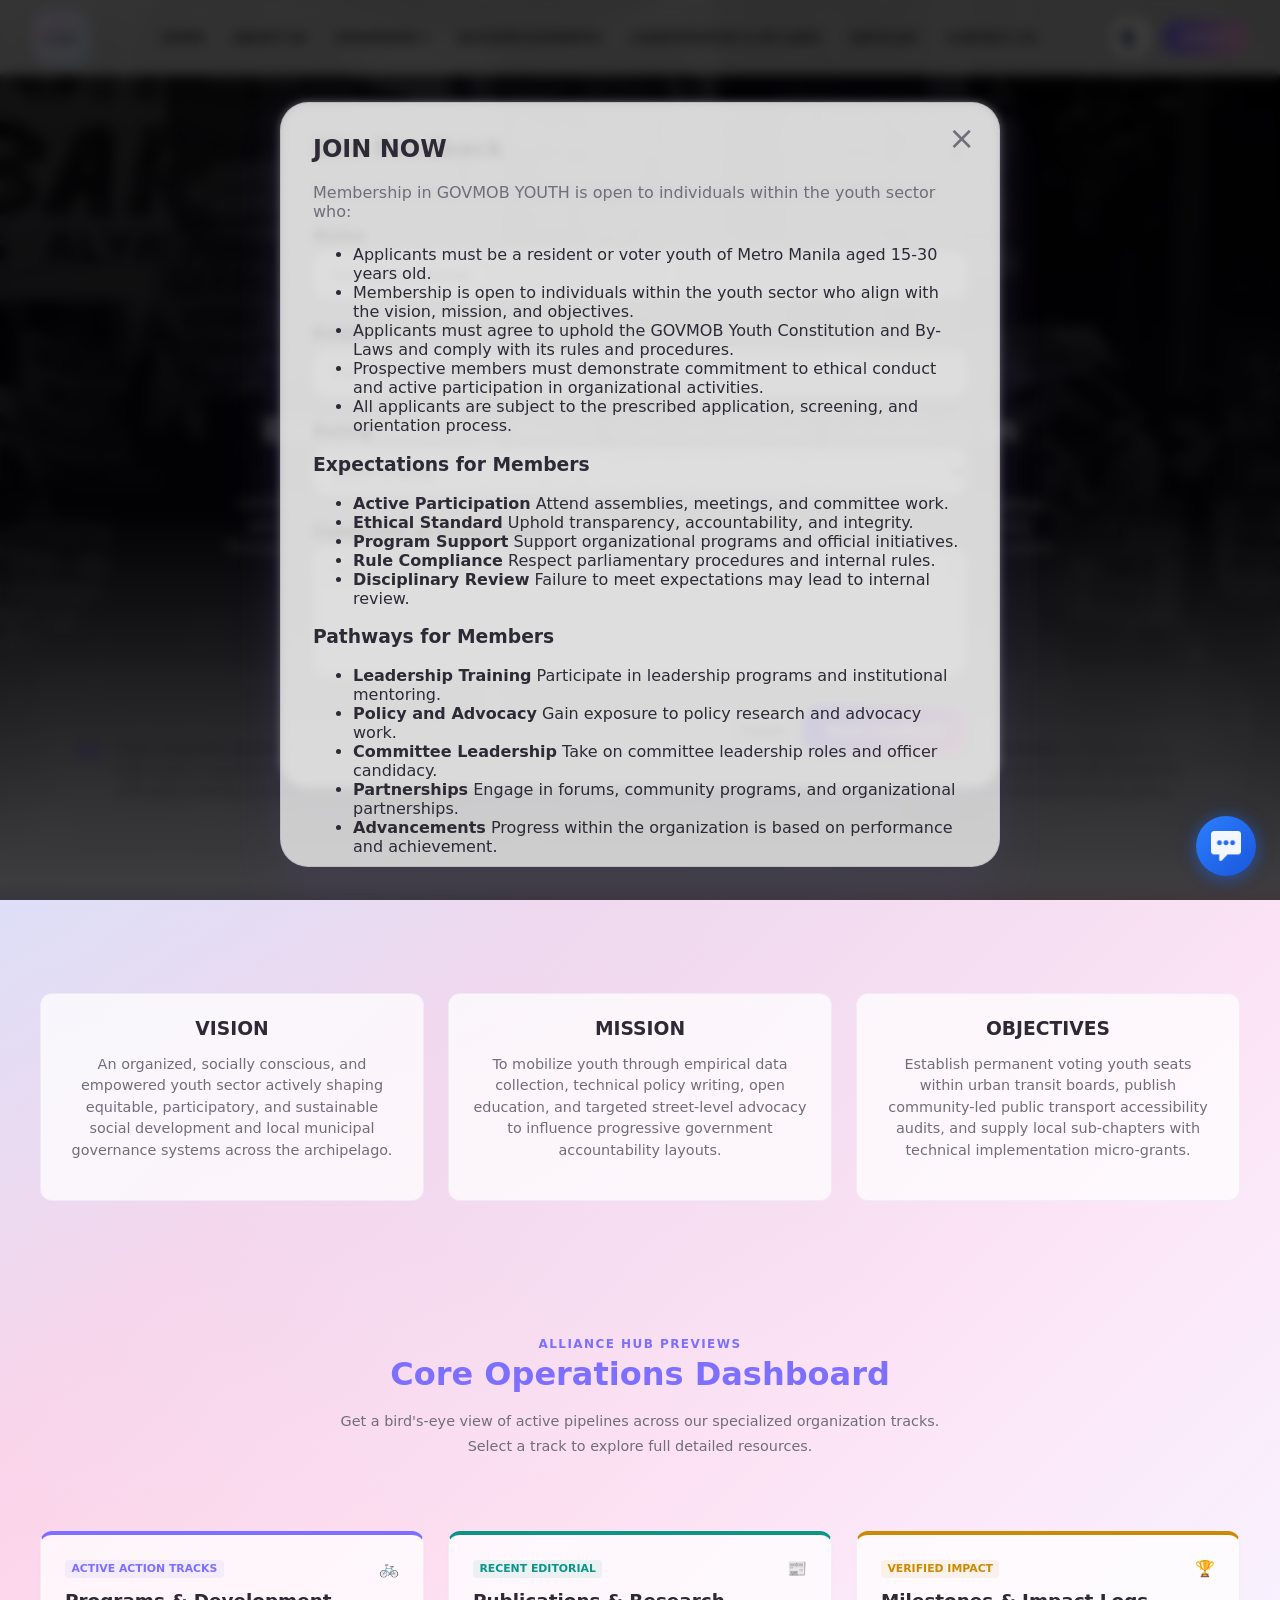
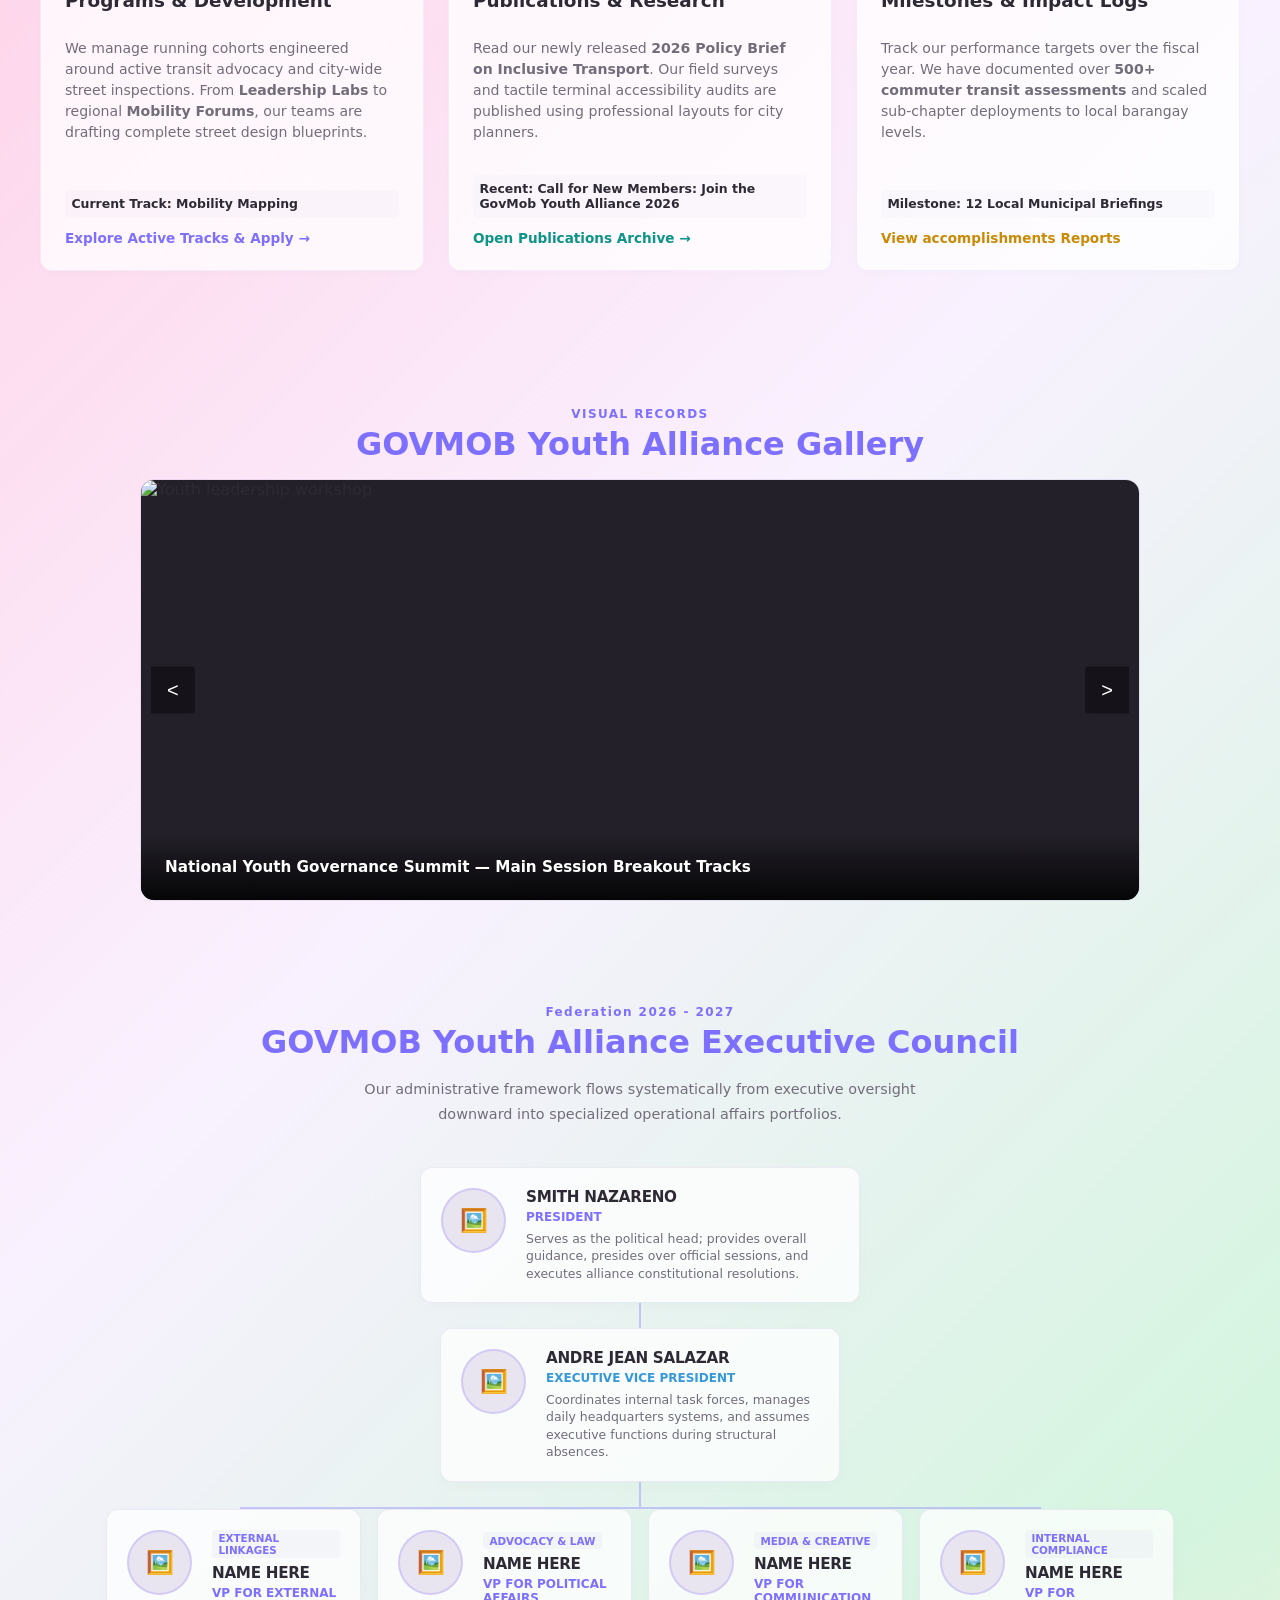
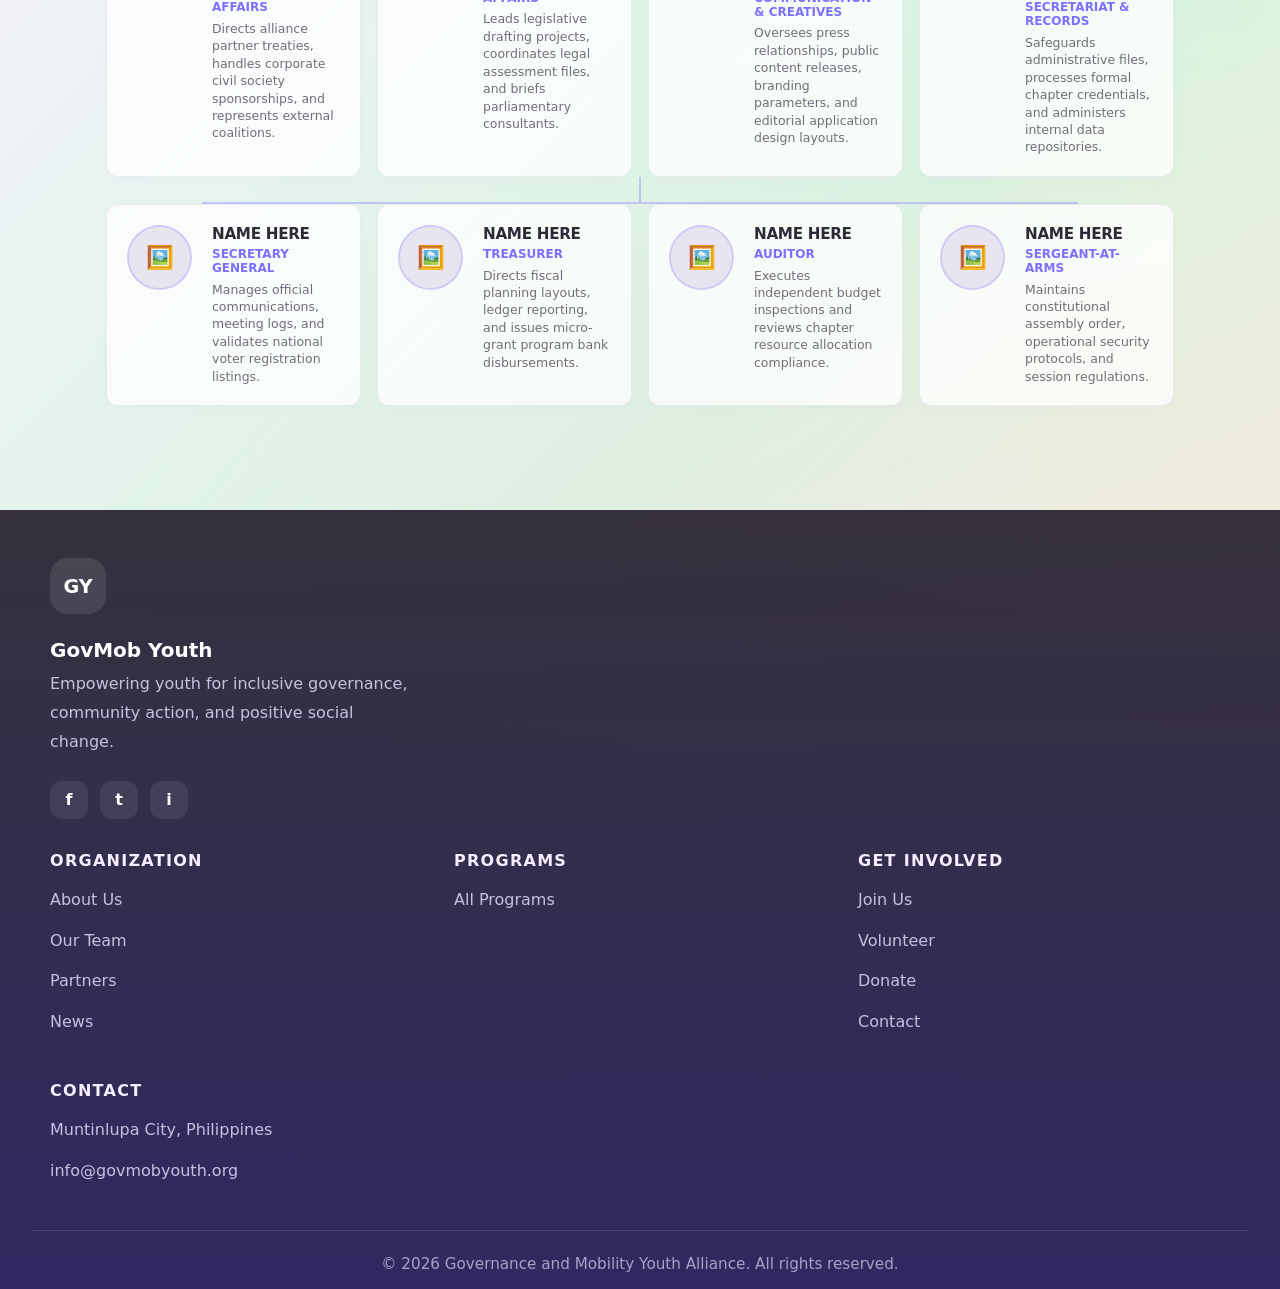
==== commit a207e52b: "Add files via upload" ====
--- a/index.html
+++ b/index.html
@@ -33,35 +33,33 @@
       <button class="theme-toggle" type="button" aria-label="Switch to dark mode">
         <img class="theme-icon" src="moon-solid.png" alt="" width="22" height="22">
       </button>
-      <button class="join-btn join-header-btn">JOIN NOW</button>
-
+      <button class="join-header-btn" type="button">JOIN NOW</button>
     </div>
   </header>
 
   <main>
-    <section class="premium-matrix-gallery">
-      <div class="matrix-grid">
-        <div class="matrix-column">
-          <div class="matrix-slide active"><img src="https://via.placeholder.com/300x450/7d6fff/ffffff?text=Showcase+1A" alt="Advocacy"></div>
-          <div class="matrix-slide"><img src="https://via.placeholder.com/300x450/2e2a35/ffffff?text=Showcase+1B" alt="Advocacy Sub"></div>
-        </div>
-        <div class="matrix-column">
-          <div class="matrix-slide active"><img src="https://via.placeholder.com/300x450/ca8a04/ffffff?text=Showcase+2A" alt="Transit"></div>
-          <div class="matrix-slide"><img src="https://via.placeholder.com/300x450/595461/ffffff?text=Showcase+2B" alt="Transit Sub"></div>
-        </div>
-        <div class="matrix-column">
-          <div class="matrix-slide active"><img src="https://via.placeholder.com/300x450/0d9488/ffffff?text=Showcase+3A" alt="Governance"></div>
-          <div class="matrix-slide"><img src="https://via.placeholder.com/300x450/14b8a6/ffffff?text=Showcase+3B" alt="Governance Sub"></div>
-        </div>
-        <div class="matrix-column">
-          <div class="matrix-slide active"><img src="https://via.placeholder.com/300x450/ec4899/ffffff?text=Showcase+4A" alt="Mobilization"></div>
-          <div class="matrix-slide"><img src="https://via.placeholder.com/300x450/f43f5e/ffffff?text=Showcase+4B" alt="Mobilization Sub"></div>
-        </div>
+    <!-- Combined Hero Container with Fading Top Background Image -->
+    <section id="home" class="hero-immersive-section">
+      
+      <!-- The background image placeholder wrapper -->
+      <div class="hero-bg-media">
+        <!-- Replace this source with your actual image path later -->
+        <img src="tempbg.png" alt="Background Placeholder">
+        <div class="hero-bg-overlay-fade"></div>
       </div>
-    </section>
-
-    <section id="home" class="hero-section-premium">
+
+      <!-- The exact layout grid containing your original content -->
       <div class="hero-premium-wrapper">
+        
+        <!-- Matrix Thumbnails moved into the background layout flow, similar to your references -->
+        <div class="matrix-grid-compact">
+          <div class="matrix-column"><div class="matrix-slide active"><img src="https://via.placeholder.com/300x450/7d6fff/ffffff?text=Showcase+1A" alt="Advocacy"></div></div>
+          <div class="matrix-column"><div class="matrix-slide active"><img src="https://via.placeholder.com/300x450/ca8a04/ffffff?text=Showcase+2A" alt="Transit"></div></div>
+          <div class="matrix-column"><div class="matrix-slide active"><img src="https://via.placeholder.com/300x450/0d9488/ffffff?text=Showcase+3A" alt="Governance"></div></div>
+          <div class="matrix-column"><div class="matrix-slide active"><img src="https://via.placeholder.com/300x450/ec4899/ffffff?text=Showcase+4A" alt="Mobilization"></div></div>
+        </div>
+
+        <!-- Text content is completely stripped of its box constraints -->
         <div class="hero-copy-premium">
           <span class="premium-eyebrow">NATIONAL ALLIANCE FRAMEWORK</span>
           <h2>Empowering Next-Generation Leaders in Governance & Sustainable Mobility</h2>
@@ -69,7 +67,7 @@
             GOVMOB Youth (Governance and Mobility Youth Alliance) is the premier youth-led organization promoting active citizenship, civic policy literacy, structural transit advocacy, and collaborative local intervention. Through data-driven campaigns and rigorous institutional mentorship, we develop socially aware civic actors ready to influence local planning frameworks.
           </p>
           <div class="hero-premium-buttons">
-            <a href="index.html#join" class="cta-button-premium join-form">Secure Alliance Membership</a>
+            <a href="index.html#join" class="cta-button-premium join-form"><center>Want to Join? Apply Now!</center></a>
             <a href="about.html" class="cta-button-secondary-premium">Read Alliance Charter</a>
           </div>
         </div>
@@ -98,20 +96,17 @@
       <div class="section-content">
         <div class="vmo-grid-premium">
           <article class="vmo-card-premium">
-            <div class="vmo-icon">👁️‍🗨️</div>
-            <h3>VISION</h3>
+            <center><h3>VISION</h3>
             <p>An organized, socially conscious, and empowered youth sector actively shaping equitable, participatory, and sustainable social development and local municipal governance systems across the archipelago.</p>
-          </article>
+          </article></center>
           <article class="vmo-card-premium">
-            <div class="vmo-icon">🎯</div>
-            <h3>MISSION</h3>
+            <center><h3>MISSION</h3>
             <p>To mobilize youth through empirical data collection, technical policy writing, open education, and targeted street-level advocacy to influence progressive government accountability layouts.</p>
-          </article>
+          </article></center>
           <article class="vmo-card-premium">
-            <div class="vmo-icon">📊</div>
-            <h3>OBJECTIVES</h3>
+            <center><h3>OBJECTIVES</h3>
             <p>Establish permanent voting youth seats within urban transit boards, publish community-led public transport accessibility audits, and supply local sub-chapters with technical implementation micro-grants.</p>
-          </article>
+          </article></center>
         </div>
       </div>
     </section>
--- a/styles.css
+++ b/styles.css
@@ -54,20 +54,23 @@
 }
 
 .site-header {
-  position: sticky;
+  position: fixed; /* Pins the header so it never scrolls away */
   top: 0;
-  z-index: 10;
+  left: 0;
+  right: 0;
+  z-index: 1000; /* Keeps it above all other layered components */
   display: flex;
   flex-wrap: wrap;
   align-items: center;
   justify-content: space-between;
-  gap: 1.5rem;
-  padding: 1rem 2rem;
-  padding-right: 5rem;
+  gap: 0.8rem; /* Keeps it compact as previously requested */
+  padding: 0.5rem 2rem;
   background: var(--surface);
   backdrop-filter: blur(14px);
   border-bottom: 1px solid rgba(160, 148, 190, 0.18);
 }
+
+
 
 .brand {
   display: flex;
@@ -149,8 +152,8 @@
   text-decoration: none;
   color: var(--text);
   font-weight: 600;
-  font-size: 0.82rem;
-  padding: 0.65rem 0.9rem;
+  font-size: 0.8rem;
+  padding: 0.4rem 0.65rem;
   border-radius: 999px;
   transition: color 0.25s ease, text-shadow 0.25s ease;
   background: transparent;
@@ -251,8 +254,8 @@
   border: none;
   background: var(--surface);
   cursor: pointer;
-  width: 44px;
-  height: 44px;
+  width: 40px;
+  height: 40px;
   padding: 0;
   border-radius: 14px;
   color: var(--text);
@@ -266,28 +269,31 @@
   display: none;
 }
 
-.join-header-btn {
+.join-header-btn{
   display: inline-flex;
   align-items: center;
   justify-content: center;
-  padding: 0.85rem 1.25rem;
+  padding: 0.75rem 1rem;
   border: none;
   border-radius: 16px;
-  background: linear-gradient(135deg, #7d6fff, #ffb2d6);
+  background: linear-gradient(100deg, #7d6fff, #ffb2d6);
   color: #fff;
-  font-size: 0.86rem;
+  font-size: 0.65rem;
   font-weight: 700;
   cursor: pointer;
   white-space: nowrap;
   transition: transform 0.2s ease, box-shadow 0.2s ease;
 }
 
-.join-header-btn:hover,
+.join-header-btn-btn:hover,
 .join-header-btn:focus-visible {
   transform: translateY(-1px);
   box-shadow: 0 12px 26px rgba(125, 111, 255, 0.22);
 }
 
+/* ==========================================================================
+   HEADER RESPONSIVE REPAIR (1120px)
+   ========================================================================== */
 @media (max-width: 1120px) {
   .site-nav {
     display: none !important;
@@ -299,12 +305,18 @@
 
   .theme-toggle {
     order: 2;
+  }
+
+  .header-actions {
+    width: auto;
+    justify-content: flex-end;
+  }
+}
+
 /* ==========================================================================
    FIX: Force bottom-only navigation for exact 980x1808 viewport
-   Ensures nav is removed from header and the mobile bottom bar is shown
    ========================================================================== */
 @media (width: 980px) and (height: 1808px) {
-  /* hide header navigation and header action controls */
   .site-nav,
   .site-nav.open,
   .header-actions,
@@ -313,14 +325,12 @@
     display: none !important;
   }
 
-  /* compact header so it doesn't look like a nav strip */
   .site-header {
     padding-top: 0.5rem !important;
     padding-bottom: 0.5rem !important;
     align-items: center !important;
   }
 
-  /* ensure the mobile bottom nav is visible and fixed */
   .mobile-bottom-nav {
     display: flex !important;
     position: fixed !important;
@@ -330,7 +340,6 @@
     z-index: 1200 !important;
   }
 
-  /* move floating widgets above the bottom nav */
   .message-widget {
     bottom: calc(6.2rem + env(safe-area-inset-bottom, 0)) !important;
     z-index: 1500 !important;
@@ -378,10 +387,11 @@
 }
 
 main {
-  padding: 2rem 2rem 4rem;
+  padding: 6rem 2rem 4rem; /* Changed top padding from 2rem to 6rem to clear the header */
   max-width: 1180px;
   margin: 0 auto;
 }
+
 
 .section {
   margin-top: 2.5rem;
@@ -408,7 +418,7 @@
 }
 
 .vmo-card h2 {
-  margin: 0 0 1rem;
+  margin: 0 0 0rem;
   font-size: 1.5rem;
   text-transform: uppercase;
   letter-spacing: 0.14em;
@@ -769,6 +779,7 @@
 
 .cta-button {
   display: inline-block;
+  position: center;
   padding: 0.75rem 1.5rem;
   border: none;
   border-radius: 18px;
@@ -2444,13 +2455,17 @@
   }
 
   .site-header {
-    padding: 0.75rem 1rem;
+    position: fixed;
+    padding: 0.25rem 1rem;
     padding-right: 1rem;
+    padding-top: 0.5rem;
+    padding-bottom: 0.5rem;
     position: relative;
     flex-wrap: nowrap;
   }
 
   .site-header .brand {
+    position: fixed;
     flex: none;
     min-width: 0;
     width: 120px;
@@ -2470,9 +2485,9 @@
   }
 
   .logo-placeholder {
-    width: 48px;
-    height: 48px;
-    font-size: 0.75rem;
+    width: 40px;
+    height: 40px;
+    font-size: 0.48rem;
   }
 
   .site-nav {
@@ -3174,7 +3189,7 @@
   flex-direction: column;
   gap: 1.5rem;
   max-width: 950px;
-  margin: 2rem auto;
+  margin: 0.5rem auto;
   padding: 0 1rem;
 }
 
@@ -3185,7 +3200,7 @@
   background: var(--card-bg, #ffffff);
   border: 1px solid rgba(142, 129, 188, 0.15);
   border-radius: 12px;
-  padding: 1.5rem;
+  padding: 0.5rem;
   cursor: pointer;
   box-shadow: 0 4px 6px rgba(0, 0, 0, 0.02);
   transition: transform 0.2s ease, box-shadow 0.2s ease, border-color 0.2s ease;
@@ -3677,11 +3692,15 @@
 
 .hero-premium-buttons {
   display: flex;
+  position: center;
   gap: 1rem;
 }
 
 .cta-button-premium {
   background: var(--primary, #7d6fff);
+  position: center;
+  align-items: center;
+  align-content: center;
   color: #ffffff;
   border: none;
   padding: 0.8rem 1.6rem;
@@ -4964,10 +4983,1512 @@
   background: var(--surface-strong) !important; /* Adapts to your theme variables */
   border-bottom: 1px solid var(--border);
 }
-
-
-
-
-
-
-
+/* ==========================================================================
+   ULTIMATE FULL-BLEED HERO & MOVED UPWARD
+   ========================================================================== */
+/* Force absolute restriction on the html/body/main elements to destroy the right gap */
+html, body, main, #app, .site-wrapper {
+  overflow-x: hidden !important;
+  width: 100% !important;
+  max-width: 100% !important;
+  margin: 0 !important;
+  padding: 0 !important;
+}
+
+/* Forces the section container itself to break out of any constraints */
+.hero-immersive-section {
+  position: relative !important;
+  width: 100vw !important;         
+  margin-left: calc(50vw + -50%) !important; 
+  margin-right: calc(50vw + -50%) !important;
+  left: 0 !important;
+  right: 0 !important;
+  
+  /* MOVED UPWARD: Forces the section up right against your navigation bar */
+  margin-top: -6rem !important;    
+  padding-top: 1rem !important;    /* Drastically minimizes interior top space */
+  padding-bottom: 2rem !important;
+  
+  min-height: auto !important;     /* Eliminates vertical flexing gaps */
+  height: auto !important;
+  display: flex !important;
+  flex-direction: column !important;
+  align-items: center !important;
+  justify-content: flex-start !important;
+  box-sizing: border-box !important;
+}
+
+.hero-bg-media {
+  position: absolute !important;
+  top: 0 !important;
+  left: 0 !important;
+  width: 100vw !important;         /* Hard-binds image container to window edges */
+  height: 100% !important;
+  z-index: 1 !important;
+}
+
+.hero-bg-media img {
+  width: 100% !important;
+  height: 100% !important;
+  object-fit: cover !important;
+  object-position: center top !important;
+  filter: brightness(0.35) contrast(1.1) saturate(0.8) !important;
+}
+
+.hero-bg-overlay-fade {
+  position: absolute !important;
+  top: 0 !important;
+  left: 0 !important;
+  width: 100vw !important;
+  height: 100% !important;
+  background: linear-gradient(
+    to bottom,
+    rgba(20, 15, 35, 0.1) 0%,
+    rgba(20, 15, 35, 0.5) 60%,
+    var(--bg, #101018) 100%
+  ) !important;
+}
+
+.hero-premium-wrapper {
+  position: relative !important;
+  z-index: 3 !important;
+  width: 92% !important;           
+  max-width: 1350px !important;
+  display: flex !important;
+  flex-direction: column !important; 
+  align-items: center !important;
+  justify-content: flex-start !important;
+  gap: 0.8rem !important;          /* Keeps text blocks tight and condensed */
+  text-align: center !important; 
+  margin: 0 auto !important;
+  padding-top: 0 !important;
+  position: relative !important;
+    margin-bottom: -100px !important; /* Pulls the content below it up so you don't leave a blank gap */
+    top: -150px !important;         /* Push this number higher (like -150px) to force the text further up */
+}
+
+.hero-copy-premium {
+  background: transparent !important;
+  box-shadow: none !important;
+  border: none !important;
+  padding: 0 !important;
+  max-width: 850px !important; 
+  margin-top: auto !important;        /* Pulls text completely to the top edge */
+  position: relative !important;
+    top: -50px !important;         /* Push this number higher (like -150px) to force the text further up */
+    margin-bottom: -100px !important; /* Pulls the content below it up so you don't leave a blank gap */
+    margin-top: -150px !important
+}
+
+.hero-copy-premium h2 {
+  font-size: 2.2rem !important;
+  line-height: 1.2 !important;
+  color: #ffffff !important;
+  text-shadow: 0 2px 12px rgba(0, 0, 0, 0.7) !important;
+  margin-top: auto !important;
+  margin-bottom: 0rem !important;
+}
+
+.hero-copy-premium p {
+  color: rgba(255, 255, 255, 0.9) !important;
+  text-shadow: 0 1px 4px rgba(0, 0, 0, 0.6) !important;
+  font-size: 0.95rem !important;
+  line-height: 1.45 !important;
+  margin-bottom: 0.8rem !important;
+}
+
+.hero-premium-buttons {
+  display: flex !important;
+  justify-content: center !important;
+  gap: 1rem !important;
+  width: 100% !important;
+  margin-bottom: 0.5rem !important;
+}
+
+.hero-goals-premium {
+  background: rgba(255, 255, 255, 0.05) !important;
+  backdrop-filter: blur(12px) !important;
+  -webkit-backdrop-filter: blur(12px) !important;
+  border: 1px solid rgba(255, 255, 255, 0.1) !important;
+  padding: 1rem !important;
+  border-radius: 14px !important;
+  width: 100% !important;
+  box-sizing: border-box !important;
+}
+
+.goals-premium-list {
+  display: flex !important;
+  flex-direction: row !important; 
+  justify-content: space-between !important;
+  gap: 1rem !important;
+  list-style: none !important;
+  padding: 0 !important;
+  margin: 0 !important;
+  width: 100% !important;
+}
+
+.goals-premium-list li {
+  flex: 1; 
+  text-align: left; 
+  background: rgba(255, 255, 255, 0.03);
+  padding: 1rem;
+  border-radius: 12px;
+  border: 1px solid rgba(255, 255, 255, 0.04);
+}
+
+/* ==========================================================================
+   STRICT COMPACT SIDE MARGINS & CONTAINER REMOVAL (VMO TO EXECUTIVE TREE)
+   ========================================================================== */
+/* Pulls lower sections out while leaving a neat, small side space margin */
+.vmo-section,
+.dashboard-section,
+.gallery-section,
+.executive-section,
+#about,
+#gallery,
+#officers,
+section {
+  width: 94% !important;            /* Reduced margins: spans wide but saves a tidy margin on each side */
+  max-width: 1350px !important;     
+  margin: 2.5rem auto !important;   /* Centers the sections horizontally */
+  padding-left: 0 !important;       
+  padding-right: 0 !important;
+  box-sizing: border-box !important;
+
+  /* Force-strips the white block backgrounds container cards entirely */
+  background: transparent !important;
+  border: none !important;
+  box-shadow: none !important;
+}
+
+/* Extra targeted safety selectors to thoroughly melt remaining box frames */
+.vmo-container,
+.gallery-container-box,
+.executive-container-box,
+.dashboard-card,
+.about-card,
+.premium-container-box {
+  background: transparent !important;
+  border: none !important;
+  box-shadow: none !important;
+  padding: 0 !important;
+  margin: 0 !important;
+}
+
+/* ==========================================================================
+   MOBILE PREVIEW OVERRIDES
+   ========================================================================== */
+@media (max-width: 968px) {
+  .hero-immersive-section {
+    margin-top: -2rem !important;   
+    padding: 2rem 0 !important;
+  }
+
+  .hero-premium-wrapper {
+    width: 90% !important;
+  }
+
+  .hero-copy-premium h2 {
+    font-size: 1.7rem;
+  }
+
+  .hero-premium-buttons {
+    flex-direction: column;
+    align-items: center;
+    gap: 0.5rem;
+  }
+
+  .hero-premium-buttons a {
+    width: 100%;
+  }
+
+  .goals-premium-list {
+    flex-direction: column !important; 
+    gap: 0.75rem;
+  }
+
+  /* Mobile margin adaptation for content sections */
+  .vmo-section,
+  .gallery-section,
+  .executive-section,
+  section {
+    width: 92% !important;
+  }
+}
+/* ==========================================================================
+   PERFECTLY CENTERED HERO CONTENT & STABLE FULL-BLEED BACKGROUND
+   ========================================================================== */
+
+/* Safely anchors the background container edge-to-edge without pushing layout */
+.hero-immersive-section {
+    position: relative !important;
+    display: flex !important;
+    flex-direction: column !important;
+    align-items: center !important;      /* Horizontally centers everything inside the section */
+    justify-content: flex-start !important;
+    width: 100% !important;
+    max-width: 100% !important;
+    margin-left: 0 !important;
+    margin-right: 0 !important;
+    padding-left: 0 !important;
+    padding-right: 0 !important;
+    box-sizing: border-box !important;
+    overflow: hidden !important;
+    min-height: 40vh !important; 
+    margin-top: -3.5rem !important; 
+    padding-top: 1.5rem !important; 
+}
+
+/* Hard-binds background media back to full viewport scale edges */
+.hero-bg-media, 
+.hero-bg-overlay-fade {
+    position: absolute !important;
+    top: 0 !important;
+    left: 0 !important;
+    width: 100% !important;
+    height: 100% !important;
+    min-width: 100% !important;
+    transform: none !important;
+    z-index: 1 !important;
+}
+
+/* Aligns text content container perfectly with the layout proportions below */
+.hero-premium-wrapper {
+    position: relative !important;
+    z-index: 5 !important;
+    width: 94% !important;               /* Matches the exact width configuration of lower blocks */
+    max-width: 1350px !important;        /* Aligns maximum boundaries to match your VMO/Gallery setups */
+    margin-left: auto !important;
+    margin-right: auto !important;       /* Forces the wrapper to sit perfectly centered */
+    display: flex !important;
+    flex-direction: column !important;
+    align-items: center !important;      /* Centers inner elements horizontally */
+    justify-content: flex-start !important;
+    text-align: center !important;
+    box-sizing: border-box !important;
+    position: relative !important;
+    top: -100px !important;         /* Push this number higher (like -150px) to force the text further up */
+    margin-bottom: -100px !important; /* Pulls the content below it up so you don't leave a blank gap */
+}
+
+/* Centers the primary typography columns balance verbatim */
+.hero-copy-premium {
+    width: 100% !important;
+    max-width: 850px !important;         /* Keeps comfortable reading length line breaks */
+    margin-left: auto !important;
+    margin-right: auto !important;       /* Dead-centers the text wrapper column box */
+    text-align: center !important;
+    background: transparent !important;
+    border: none !important;
+    box-shadow: none !important;
+    padding: 0 !important;
+    position: relative !important;
+    top: -100px !important;         /* Push this number higher (like -150px) to force the text further up */
+    margin-bottom: -100px !important; /* Pulls the content below it up so you don't leave a blank gap */
+    margin-top: -150px !important
+}
+
+/* Ensures individual heading elements don't default align-left */
+.hero-copy-premium h2,
+.hero-copy-premium p,
+.hero-copy-premium .premium-eyebrow {
+    text-align: center !important;       /* Hard centers all headers and text paragraphs */
+    margin-left: auto !important;
+    margin-right: auto !important;
+    margin-top: 0 ;
+    display: block !important;
+}
+
+/* Balances your CTA link button row layout items */
+.hero-premium-buttons {
+    display: flex !important;
+    justify-content: center !important;  /* Centers button groupings horizontally */
+    align-items: center !important;
+    gap: 1rem !important;
+    width: 100% !important;
+    margin: 1rem auto !important;
+}
+/* ==========================================================================
+   DESKTOP ONLY: PUSH CONTENT UPWARD
+   ========================================================================== */
+@media (min-width: 969px) {
+    .hero-copy-premium {
+        /* This aggressively forces the text box upward on desktop screens */
+        margin-top: -200px !important; 
+    }
+
+    .hero-immersive-section {
+        /* Reduces padding space inside the banner area on desktop */
+        padding-top: 0 !important;
+    }
+}
+/* ==========================================================================
+   IMMERSIVE HERO LAYOUT REPAIR (Forces Display & Prevents Squishing)
+   ========================================================================== */
+.hero-immersive-section {
+  position: relative;
+  width: 100%;
+  /* Ensures adequate vertical room for your image and text to breathe */
+  min-height: 600px; 
+  height: 40vh;
+  display: flex;
+  align-items: center;
+  justify-content: center;
+  overflow: hidden;
+  /* Top padding acts as a buffer zone so content isn't covered by your header navigation */
+  padding: 100px 24px 60px; 
+  box-sizing: border-box;
+}
+
+.hero-bg-media {
+  position: absolute;
+  top: 0;
+  left: 0;
+  width: 100%;
+  height: 100%;
+  z-index: 1; /* Locked in base background space */
+}
+
+.hero-bg-media img {
+  width: 100%;
+  height: 100%;
+  object-fit: cover; /* Forces image ratio compliance without cutting off dynamically */
+  object-position: center center;
+}
+
+.hero-bg-overlay-fade {
+  position: absolute;
+  inset: 0;
+  /* Premium blend layer from header base directly to global background color canvas */
+  background: linear-gradient(to bottom, rgba(249, 246, 255, 0.3) 0%, rgba(249, 246, 255, 0.6) 60%, var(--bg) 100%);
+  z-index: 2;
+}
+
+.dark-mode .hero-bg-overlay-fade {
+  background: linear-gradient(to bottom, rgba(16, 16, 24, 0.3) 0%, rgba(16, 16, 24, 0.6) 60%, var(--bg) 100%);
+}
+
+/* Force text block wrapper above layout overlays */
+.hero-premium-wrapper {
+  position: relative;
+  z-index: 10 !important; /* Forces copy visibility safely above gradient mask layers */
+  width: 100%;
+  max-width: 900px;
+  pointer-events: auto;
+}
+
+.hero-copy-premium {
+  text-align: center;
+  padding: 1rem;
+}
+
+.premium-eyebrow {
+  display: block;
+  font-size: 0.85rem;
+  font-weight: 700;
+  letter-spacing: 0.16em;
+  color: var(--accent);
+  text-transform: uppercase;
+  margin-bottom: 1rem;
+}
+
+.hero-copy-premium h2 {
+  font-family: 'Montserrat', sans-serif;
+  font-size: clamp(2rem, 5vw, 3.5rem);
+  font-weight: 800;
+  line-height: 1.15;
+  color: var(--text);
+  margin: 0 0 1.5rem;
+}
+
+.hero-copy-premium p {
+  font-size: 1.05rem;
+  line-height: 1.75;
+  color: var(--text);
+  opacity: 0.9;
+  margin-bottom: 2rem;
+}
+
+.hero-premium-buttons .cta-button-premium {
+  display: inline-flex;
+  padding: 0.9rem 2.2rem;
+  border-radius: 50px;
+  font-weight: 700;
+  text-decoration: none;
+  background: var(--accent);
+  color: #fff;
+  box-shadow: 0 8px 25px rgba(125, 111, 255, 0.25);
+  transition: transform 0.2s ease;
+}
+
+.hero-premium-buttons .cta-button-premium:hover {
+  transform: translateY(-2px);
+}
+
+/* Mobile responsive scaling backup rules */
+@media (max-width: 768px) {
+  .hero-immersive-section {
+    min-height: 540px;
+    height: auto;
+    padding-top: 120px;
+  }
+}
+
+/* ==========================================================================
+   SOLID CARD PUBMAT PLACEHOLDER ENGINE (Prepped for Image Implementation)
+   ========================================================================== */
+.program-pubmat-placeholder {
+  position: relative;
+  width: 100%;
+  height: 240px; /* Explicit structural height container block */
+  background: linear-gradient(135deg, rgba(125, 111, 255, 0.06) 0%, rgba(255, 178, 214, 0.1) 100%);
+  border-bottom: 1px solid var(--border);
+  overflow: hidden;
+  display: flex;
+  align-items: center;
+  justify-content: center;
+}
+
+/* Empty State visual indicator layer */
+.pubmat-empty-state {
+  display: flex;
+  flex-direction: column;
+  align-items: center;
+  justify-content: center;
+  gap: 0.5rem;
+  text-align: center;
+  padding: 1rem;
+  z-index: 2;
+}
+
+.pubmat-icon {
+  font-size: 2.8rem;
+}
+
+.pubmat-text {
+  font-size: 0.8rem;
+  font-weight: 700;
+  color: var(--muted);
+  text-transform: uppercase;
+  letter-spacing: 0.1em;
+}
+
+/* Image Element Layout Blueprint - Hide completely until an actual source link is assigned */
+.pubmat-target-img {
+  position: absolute;
+  top: 0;
+  left: 0;
+  width: 100%;
+  height: 100%;
+  object-fit: cover;
+  z-index: 5;
+}
+
+/* Auto hide the empty placeholder contents if a valid picture path gets assigned */
+.pubmat-target-img[src=""], 
+.pubmat-target-img:not([src]) {
+  display: none;
+}
+/* ==========================================================================
+   FORCE SHOW REPAIRED HERO SYSTEM (Fixed Hidden Stack Bug)
+   ========================================================================== */
+.hero-immersive-section {
+  position: relative;
+  width: 100%;
+  min-height: 80vh;
+  height: auto;
+  display: grid;
+  grid-template-areas: "heroStack";
+  align-items: center;
+  justify-content: center;
+  padding: 140px 24px 80px; /* High top padding avoids sticky navbar overlap */
+  box-sizing: border-box;
+}
+
+.hero-bg-media {
+  grid-area: heroStack;
+  position: absolute;
+  inset: 0;
+  width: 100%;
+  height: 100%;
+  z-index: 1;
+}
+
+.hero-bg-media img {
+  width: 100%;
+  height: 100%;
+  object-fit: cover;
+  object-position: center 30%;
+}
+
+.hero-bg-overlay-fade {
+  position: absolute;
+  inset: 0;
+  /* Multi-stage solid mask prevents image clipping and creates a smooth bleed */
+  background: linear-gradient(to bottom, 
+    rgba(249, 246, 255, 0.2) 0%, 
+    rgba(249, 246, 255, 0.7) 50%, 
+    var(--bg) 100%);
+  z-index: 2;
+}
+
+.dark-mode .hero-bg-overlay-fade {
+  background: linear-gradient(to bottom, 
+    rgba(16, 16, 24, 0.2) 0%, 
+    rgba(16, 16, 24, 0.7) 50%, 
+    var(--bg) 100%);
+}
+
+/* Explicit Foreground Stack Forced to Render Outermost Layer */
+.hero-content-layer {
+  grid-area: heroStack;
+  position: relative;
+  z-index: 9999 !important; /* Overrides any surrounding container clipping blocks */
+  width: 100%;
+  max-width: 850px;
+  margin: 0 auto;
+  pointer-events: auto;
+}
+
+.hero-copy-premium {
+  text-align: center;
+}
+
+.premium-eyebrow {
+  display: inline-block;
+  font-size: 0.8rem;
+  font-weight: 700;
+  letter-spacing: 0.2em;
+  color: var(--accent);
+  background: rgba(125, 111, 255, 0.08);
+  padding: 0.4rem 1rem;
+  border-radius: 50px;
+  margin-bottom: 1.5rem;
+}
+
+.hero-copy-premium h2 {
+  font-family: 'Montserrat', sans-serif;
+  font-size: clamp(2.2rem, 6vw, 3.8rem);
+  font-weight: 800;
+  line-height: 1.1;
+  color: var(--text);
+  margin-bottom: 1.5rem;
+}
+
+.hero-copy-premium p {
+  font-size: 1.1rem;
+  line-height: 1.8;
+  color: var(--text);
+  opacity: 0.95;
+  margin-bottom: 2.5rem;
+}
+
+.cta-button-premium {
+  display: inline-flex;
+  padding: 1rem 2.5rem;
+  border-radius: 14px;
+  font-weight: 700;
+  text-decoration: none;
+  background: var(--text);
+  color: var(--bg);
+  box-shadow: 0 10px 30px rgba(0, 0, 0, 0.15);
+  transition: transform 0.2s cubic-bezier(0.16, 1, 0.3, 1);
+}
+
+.cta-button-premium:hover {
+  transform: translateY(-3px);
+}
+
+/* ==========================================================================
+   HIGH-END MODERN PROGRAM CARDS (Clean, Professional, Immersive Layouts)
+   ========================================================================== */
+.program-showcase-wrapper {
+  max-width: 1200px;
+  margin: 0 auto;
+  padding: 4rem 2rem;
+}
+
+.program-modern-grid {
+  display: grid;
+  grid-template-columns: repeat(auto-fit, minmax(340px, 1fr));
+  gap: 3rem;
+}
+
+.program-premium-card {
+  display: flex;
+  flex-direction: column;
+  background: var(--surface-strong);
+  border: 1px solid var(--border);
+  border-radius: 20px;
+  overflow: hidden;
+  transition: transform 0.4s cubic-bezier(0.16, 1, 0.3, 1), box-shadow 0.4s ease;
+}
+
+.program-premium-card:hover {
+  transform: translateY(-8px);
+  box-shadow: 0 30px 60px rgba(94, 79, 148, 0.12);
+}
+
+/* Modernized Photo Header & Floating Label Systems */
+.program-pubmat-placeholder {
+  position: relative;
+  width: 100%;
+  height: 220px;
+  background: linear-gradient(45deg, rgba(125, 111, 255, 0.05), rgba(255, 178, 214, 0.08));
+  display: flex;
+  align-items: center;
+  justify-content: center;
+  overflow: hidden;
+}
+
+.card-floating-badge {
+  position: absolute;
+  top: 1.25rem;
+  left: 1.25rem;
+  z-index: 10;
+  font-size: 0.75rem;
+  font-weight: 700;
+  padding: 0.4rem 0.9rem;
+  border-radius: 50px;
+  box-shadow: 0 4px 12px rgba(0,0,0,0.06);
+}
+
+.status-active { background: #e6fdf5; color: #10b981; }
+.status-ongoing { background: #eff6ff; color: #3b82f6; }
+.status-funded { background: #faf5ff; color: #a855f7; }
+
+.dark-mode .status-active { background: rgba(16, 185, 129, 0.15); }
+.dark-mode .status-ongoing { background: rgba(59, 130, 246, 0.15); }
+.dark-mode .status-funded { background: rgba(168, 85, 247, 0.15); }
+
+.pubmat-target-img {
+  position: absolute;
+  inset: 0;
+  width: 100%;
+  height: 100%;
+  object-fit: cover;
+  z-index: 4;
+}
+
+.pubmat-target-img[src=""], .pubmat-target-img:not([src]) { display: none; }
+
+.pubmat-empty-state {
+  text-align: center;
+  z-index: 2;
+}
+
+.pubmat-text {
+  display: block;
+  font-size: 0.75rem;
+  font-weight: 700;
+  color: var(--muted);
+  letter-spacing: 0.05em;
+  margin-top: 0.25rem;
+}
+
+/* Body Content Alignment */
+.program-card-body-content {
+  padding: 2.25rem 2.25rem 1.5rem;
+  display: flex;
+  flex-direction: column;
+  flex-grow: 1;
+}
+
+.program-meta-row {
+  display: flex;
+  justify-content: space-between;
+  align-items: center;
+  margin-bottom: 1rem;
+}
+
+.program-category-tag {
+  font-size: 0.75rem;
+  font-weight: 700;
+  color: var(--accent);
+  text-transform: uppercase;
+  letter-spacing: 0.05em;
+}
+
+.track-meta {
+  font-size: 0.8rem;
+  color: var(--muted);
+}
+
+.program-premium-card h3 {
+  font-family: 'Montserrat', sans-serif;
+  font-size: 1.5rem;
+  font-weight: 700;
+  margin: 0 0 1rem;
+  color: var(--text);
+}
+
+.program-description-text {
+  font-size: 0.95rem;
+  line-height: 1.65;
+  color: var(--muted);
+  margin-bottom: 2rem;
+}
+
+/* Modern Pill Badges instead of heavy borders */
+.modern-pills-container {
+  display: flex;
+  flex-wrap: wrap;
+  gap: 0.5rem;
+  margin-top: auto; /* Attaches neatly to base boundary line */
+}
+
+.focus-pill {
+  font-size: 0.75rem;
+  font-weight: 600;
+  background: var(--bg);
+  border: 1px solid var(--border);
+  color: var(--text);
+  padding: 0.35rem 0.75rem;
+  border-radius: 8px;
+}
+
+/* Footer Section Split Content layout */
+.program-card-footer {
+  padding: 1.5rem 2.25rem 2.25rem;
+  border-top: 1px solid var(--border);
+  display: flex;
+  flex-direction: column;
+  gap: 1.25rem;
+}
+
+.target-sector-info small {
+  display: block;
+  font-size: 0.65rem;
+  font-weight: 700;
+  letter-spacing: 0.05em;
+  color: var(--muted);
+  margin-bottom: 0.2rem;
+}
+
+.target-sector-info strong {
+  display: block;
+  font-size: 0.85rem;
+  color: var(--text);
+}
+
+.program-action-btn {
+  display: flex;
+  align-items: center;
+  justify-content: space-between;
+  width: 100%;
+  padding: 1rem 1.25rem;
+  border-radius: 12px;
+  font-weight: 700;
+  font-size: 0.9rem;
+  text-decoration: none;
+  background: var(--accent);
+  color: #fff;
+  transition: background 0.2s, transform 0.2s;
+  box-sizing: border-box;
+}
+
+.program-action-btn:hover {
+  opacity: 0.95;
+  transform: translateY(-1px);
+}
+
+.program-action-btn.btn-secondary {
+  background: transparent;
+  color: var(--text);
+  border: 1px solid var(--border);
+}
+
+.program-action-btn.btn-secondary:hover {
+  background: var(--bg);
+}
+
+.btn-arrow {
+  transition: transform 0.2s ease;
+}
+
+.program-action-btn:hover .btn-arrow {
+  transform: translateX(4px);
+}
+/* ==========================================================================
+   FORCE FULL-SCREEN HERO BANNER (DEFIES ALL PARENT PADDING/MARGINS)
+   ========================================================================== */
+.program-hero-container {
+  position: relative;
+  /* Ultimate breakout force */
+  width: 100vw !important;
+  max-width: 100vw !important;
+  left: 50% !important;
+  transform: translateX(-50%) !important;
+  
+  min-height: 70vh;
+  display: flex;
+  align-items: center;
+  justify-content: center;
+  overflow: hidden;
+  padding: 140px 24px 80px; 
+  box-sizing: border-box;
+  margin-top: 0 !important;
+  margin-bottom: 3rem;
+}
+
+/* Ensure the background layer fills the calculated breakout bounds */
+.program-hero-media-layer {
+  position: absolute;
+  top: 0 !important;
+  left: 0 !important;
+  width: 100vw !important;
+  height: 100% !important;
+  z-index: 1;
+}
+
+.program-hero-media-layer img {
+  width: 100% !important;
+  height: 100% !important;
+  object-fit: cover !important;
+  object-position: center center;
+}
+.program-hero-overlay-fade {
+  position: absolute;
+  inset: 0;
+  background: linear-gradient(to bottom, rgba(249, 246, 255, 0.2) 0%, rgba(249, 246, 255, 0.65) 50%, var(--bg) 100%);
+  z-index: 2;
+}
+
+.dark-mode .program-hero-overlay-fade {
+  background: linear-gradient(to bottom, rgba(16, 16, 24, 0.2) 0%, rgba(16, 16, 24, 0.65) 50%, var(--bg) 100%);
+}
+
+/* Explicit Content Stack Layer Forced to Render visible */
+.program-hero-content-layer {
+  position: relative;
+  z-index: 10 !important;
+  width: 100%;
+  max-width: 850px;
+  margin: 0 auto;
+}
+
+.program-hero-text-box {
+  text-align: center;
+}
+
+.program-hero-eyebrow {
+  display: inline-block;
+  font-size: 0.75rem;
+  font-weight: 700;
+  letter-spacing: 0.18em;
+  color: var(--accent);
+  background: rgba(125, 111, 255, 0.08);
+  padding: 0.4rem 1rem;
+  border-radius: 50px;
+  margin-bottom: 1.25rem;
+}
+
+.program-hero-text-box h2 {
+  font-family: 'Montserrat', sans-serif;
+  font-size: clamp(2.2rem, 5.5vw, 3.5rem);
+  font-weight: 800;
+  line-height: 1.15;
+  color: var(--text);
+  margin: 0 0 1.25rem 0;
+}
+
+.program-hero-text-box p {
+  font-size: 1.05rem;
+  line-height: 1.75;
+  color: var(--text);
+  opacity: 0.95;
+  margin: 0 0 2rem 0;
+}
+
+.program-hero-cta {
+  display: inline-flex;
+  padding: 0.95rem 2.25rem;
+  border-radius: 14px;
+  font-weight: 700;
+  text-decoration: none;
+  background: var(--text);
+  color: var(--bg);
+  box-shadow: 0 8px 25px rgba(0, 0, 0, 0.1);
+  transition: transform 0.2s cubic-bezier(0.16, 1, 0.3, 1);
+}
+
+.program-hero-cta:hover {
+  transform: translateY(-2px);
+}
+
+@media (max-width: 768px) {
+  .program-hero-container {
+    min-height: 520px;
+    padding-top: 110px;
+  }
+}
+
+/* ==========================================================================
+   MODERN & PROFESSIONAL CARD SYSTEM
+   ========================================================================== */
+.program-showcase-wrapper {
+  max-width: 1200px;
+  margin: 0 auto;
+  padding: 3rem 1.5rem;
+}
+
+.program-modern-grid {
+  display: grid;
+  grid-template-columns: repeat(auto-fit, minmax(330px, 1fr));
+  gap: 2.5rem;
+}
+
+.program-premium-card {
+  display: flex;
+  flex-direction: column;
+  background: var(--surface-strong);
+  border: 1px solid var(--border);
+  border-radius: 20px;
+  overflow: hidden;
+  box-shadow: 0 10px 30px rgba(94, 79, 148, 0.03);
+  transition: transform 0.4s cubic-bezier(0.16, 1, 0.3, 1), box-shadow 0.4s ease;
+}
+
+.program-premium-card:hover {
+  transform: translateY(-6px);
+  box-shadow: 0 25px 50px rgba(94, 79, 148, 0.1);
+}
+
+.program-pubmat-placeholder {
+  position: relative;
+  width: 100%;
+  height: 210px;
+  background: linear-gradient(135deg, rgba(125, 111, 255, 0.04), rgba(255, 178, 214, 0.06));
+  display: flex;
+  align-items: center;
+  justify-content: center;
+  overflow: hidden;
+}
+
+.card-floating-badge {
+  position: absolute;
+  top: 1rem;
+  left: 1rem;
+  z-index: 10;
+  font-size: 0.72rem;
+  font-weight: 700;
+  padding: 0.35rem 0.8rem;
+  border-radius: 50px;
+  box-shadow: 0 4px 10px rgba(0,0,0,0.05);
+}
+
+.status-active { background: #e6fdf5; color: #10b981; }
+.status-ongoing { background: #eff6ff; color: #3b82f6; }
+.status-funded { background: #faf5ff; color: #a855f7; }
+
+.dark-mode .status-active { background: rgba(16, 185, 129, 0.15); }
+.dark-mode .status-ongoing { background: rgba(59, 130, 246, 0.15); }
+.dark-mode .status-funded { background: rgba(168, 85, 247, 0.15); }
+
+.pubmat-target-img {
+  position: absolute;
+  inset: 0;
+  width: 100%;
+  height: 100%;
+  object-fit: cover;
+  z-index: 4;
+}
+.pubmat-target-img[src=""], .pubmat-target-img:not([src]) { display: none; }
+
+.pubmat-empty-state { text-align: center; z-index: 2; }
+.pubmat-text { display: block; font-size: 0.75rem; font-weight: 700; color: var(--muted); letter-spacing: 0.05em; margin-top: 0.25rem; }
+
+.program-card-body-content {
+  padding: 2rem 2rem 1.25rem;
+  display: flex;
+  flex-direction: column;
+  flex-grow: 1;
+}
+
+.program-meta-row { display: flex; justify-content: space-between; align-items: center; margin-bottom: 0.75rem; }
+.program-category-tag { font-size: 0.75rem; font-weight: 700; color: var(--accent); text-transform: uppercase; }
+.track-meta { font-size: 0.78rem; color: var(--muted); }
+
+.program-premium-card h3 { font-family: 'Montserrat', sans-serif; font-size: 1.45rem; font-weight: 700; margin: 0 0 0.85rem; color: var(--text); }
+.program-description-text { font-size: 0.94rem; line-height: 1.6; color: var(--muted); margin-bottom: 1.75rem; }
+
+.modern-pills-container { display: flex; flex-wrap: wrap; gap: 0.5rem; margin-top: auto; }
+.focus-pill { font-size: 0.72rem; font-weight: 600; background: var(--bg); border: 1px solid var(--border); color: var(--text); padding: 0.3rem 0.65rem; border-radius: 6px; }
+
+.program-card-footer { padding: 1.25rem 2rem 2rem; border-top: 1px solid var(--border); display: flex; flex-direction: column; gap: 1.25rem; }
+.target-sector-info small { display: block; font-size: 0.65rem; font-weight: 700; color: var(--muted); margin-bottom: 0.15rem; }
+.target-sector-info strong { display: block; font-size: 0.85rem; color: var(--text); }
+
+.program-action-btn {
+  display: flex;
+  align-items: center;
+  justify-content: space-between;
+  width: 100%;
+  padding: 0.9rem 1.25rem;
+  border-radius: 12px;
+  font-weight: 700;
+  font-size: 0.88rem;
+  text-decoration: none;
+  background: var(--accent);
+  color: #fff;
+  transition: opacity 0.2s, transform 0.2s;
+  box-sizing: border-box;
+}
+.program-action-btn:hover { opacity: 0.95; transform: translateY(-1px); }
+.program-action-btn.btn-secondary { background: transparent; color: var(--text); border: 1px solid var(--border); }
+.program-action-btn.btn-secondary:hover { background: var(--bg); }
+.btn-arrow { transition: transform 0.2s ease; }
+.program-action-btn:hover .btn-arrow { transform: translateX(4px); }
+}
+/* ==========================================================================
+   FORCE FULL-SCREEN HERO BANNER (NO SIDE SPACES)
+   ========================================================================== */
+.program-hero-container {
+  position: relative;
+  /* Trick to force breakout of any side paddings or margins on the page */
+  width: 100vw !important;
+  left: 50% !important;
+  right: 50% !important;
+  margin-left: -50vw !important;
+  margin-right: -50vw !important;
+  
+  min-height: 70vh;
+  display: flex;
+  align-items: center;
+  justify-content: center;
+  overflow: hidden;
+  padding: 140px 24px 80px; 
+  box-sizing: border-box;
+}
+
+.program-hero-media-layer {
+  position: absolute;
+  inset: 0;
+  width: 100% !important;
+  height: 100% !important;
+  z-index: 1;
+}
+
+.program-hero-media-layer img {
+  width: 100% !important;
+  height: 100% !important;
+  object-fit: cover !important; /* Makes sure image stretches without stretching patterns distortion */
+  object-position: center center;
+  filter: brightness(0.25) contrast(1.1) saturate(0.8) !important;
+}
+/* ==========================================================================
+   COMPACT & PROFESSIONAL PROGRAM CARD LAYOUT (Reduced Inner Spacing)
+   ========================================================================== */
+
+/* 1. Tightened Card Body Content Area */
+.program-card-body-content {
+  padding: 1.25rem 1.25rem 0.75rem; /* Drastically reduced from 2rem */
+  display: flex;
+  flex-direction: column;
+  flex-grow: 1;
+}
+
+/* 2. Meta Row Spacing (Category & Location Tag) */
+.program-meta-row {
+  display: flex;
+  justify-content: space-between;
+  align-items: center;
+  margin-bottom: 0.4rem; /* Snugs tightly against the title */
+}
+
+/* 3. Card Headings (Leadership Labs, Mobility Forums, etc.) */
+.program-premium-card h3 {
+  font-family: 'Montserrat', sans-serif;
+  font-size: 1.35rem; /* Slightly balanced size for compactness */
+  font-weight: 700;
+  margin: 0 0 0.4rem 0; /* Minimal base margin to remove gaping holes */
+  color: var(--text);
+  line-height: 1.2;
+}
+
+/* 4. Description Paragraph Spacing */
+.program-description-text {
+  font-size: 0.9rem;
+  line-height: 1.5;
+  color: var(--muted);
+  margin: 0 0 1rem 0; /* Reduced bottom gap before the pill section */
+}
+
+/* 5. Feature Tag Pills Row */
+.modern-pills-container {
+  display: flex;
+  flex-wrap: wrap;
+  gap: 0.35rem; /* Tighter grouping for modern tags */
+  margin-top: auto; /* Keeps pinned neatly to the base of text area */
+}
+
+.focus-pill {
+  font-size: 0.7rem;
+  font-weight: 600;
+  background: var(--bg);
+  border: 1px solid var(--border);
+  color: var(--text);
+  padding: 0.25rem 0.55rem; /* Thinner padding */
+  border-radius: 6px;
+}
+
+/* ==========================================================================
+   COMPACT FOOTER SECTION
+   ========================================================================== */
+
+/* 6. Tightened Footer Container */
+.program-card-footer {
+  padding: 0.75rem 1.25rem 1.25rem; /* Scaled down inner space to balance the body */
+  border-top: 1px solid var(--border);
+  display: flex;
+  flex-direction: column;
+  gap: 0.75rem; /* Reduced space between target text and click button */
+}
+
+/* 7. Target Audience Information Text Blocks */
+.target-sector-info small {
+  display: block;
+  font-size: 0.62rem;
+  font-weight: 700;
+  color: var(--muted);
+  margin-bottom: 0.1rem; /* Closes gap to bold text */
+}
+
+.target-sector-info strong {
+  display: block;
+  font-size: 0.82rem;
+  color: var(--text);
+  line-height: 1.3;
+}
+
+/* 8. Action Button Inner Padding Fix */
+.program-action-btn {
+  display: flex;
+  align-items: center;
+  justify-content: space-between;
+  width: 100%;
+  padding: 0.75rem 1.1rem; /* Sleeker, less chunky action buttons */
+  border-radius: 10px;
+  font-weight: 700;
+  font-size: 0.85rem;
+  text-decoration: none;
+  box-sizing: border-box;
+}
+
+/* ==========================================================================
+   RESPONSIVE MOBILE OVERRIDES
+   ========================================================================== */
+@media (max-width: 480px) {
+  .program-modern-grid {
+    gap: 1.5rem; /* Brings multiple cards closer together vertically on tiny phone viewports */
+  }
+
+  .program-card-body-content {
+    padding: 1rem 1rem 0.5rem; /* Aggressive space reduction for narrow mobile layouts */
+  }
+
+  .program-card-footer {
+    padding: 0.5rem 1rem 1rem;
+  }
+  
+  .program-pubmat-placeholder {
+    height: 170px; /* Scales down placeholder heights on mobile to make text visible higher up */
+  }
+}
+/* ==========================================================================
+   MODERN ARTICLES HEAD BANNER SYSTEM
+   ========================================================================== */
+.article-modern-banner {
+  position: relative;
+  border-radius: 32px;
+  margin: 10rem auto 2rem;
+  padding: 6rem 1rem;
+  text-align: center;
+  background: linear-gradient(135deg, #1e1b4b 0%, #312e81 100%);
+  overflow: hidden;
+  box-shadow: 0 20px 45px rgba(49, 46, 129, 0.15);
+}
+
+.banner-overlay-bg {
+  position: relative;
+  margin-top: none;
+  inset: 0;
+  background: radial-gradient(circle at top right, rgba(255, 178, 214, 0.25), transparent 50%),
+              radial-gradient(circle at bottom left, rgba(125, 111, 255, 0.3), transparent 60%);
+  z-index: 1;
+}
+
+.banner-content {
+  position: relative;
+  z-index: 2;
+  max-width: 800px;
+  margin: 0 auto;
+}
+
+.banner-eyebrow {
+  display: inline-block;
+  font-family: 'Sora', sans-serif;
+  font-size: 0.85rem;
+  font-weight: 700;
+  text-transform: uppercase;
+  letter-spacing: 0.15em;
+  color: #ffb2d6;
+  margin-bottom: 1rem;
+}
+
+.banner-content h1 {
+  font-family: 'Sora', sans-serif;
+  color: auto !important;
+  font-size: clamp(2.2rem, 5vw, 3.5rem);
+  font-weight: 800;
+  line-height: 1.15;
+  margin: 0 0 1.25rem 0;
+}
+
+.banner-content p {
+  font-family: 'Sora', sans-serif;
+  color: auto !important;
+  font-size: clamp(0.95rem, 2vw, 1.15rem);
+  line-height: 1.65;
+  margin: 0;
+}
+
+/* ==========================================================================
+   MODERN SEARCH BOX COMPONENT 
+   ========================================================================== */
+.search-section-wrapper {
+  max-width: 600px;
+  margin: 0 auto 3.5rem;
+  padding: 0 1rem;
+}
+
+.modern-search-box {
+  display: flex;
+  align-items: center;
+  background: var(--surface-strong);
+  border: 2px solid var(--border);
+  border-radius: 20px;
+  padding: 0.4rem 1.25rem;
+  box-shadow: 0 12px 30px rgba(94, 79, 148, 0.06);
+  transition: border-color 0.3s ease, box-shadow 0.3s ease;
+}
+
+.modern-search-box:focus-within {
+  border-color: var(--accent);
+  box-shadow: 0 12px 35px rgba(125, 111, 255, 0.18);
+}
+
+.search-icon {
+  font-size: 1.2rem;
+  margin-right: 0.75rem;
+  user-select: none;
+}
+
+#article-search-input {
+  flex: 1;
+  border: none;
+  background: transparent;
+  padding: 0.8rem 0;
+  font-family: 'Sora', sans-serif;
+  font-size: 1rem;
+  color: var(--text);
+  outline: none;
+}
+
+#article-search-input::placeholder {
+  color: var(--muted);
+  opacity: 0.8;
+}
+
+/* ==========================================================================
+   STATE MANAGED ENTIRE FULL SCREEN REPORT PAGE VIEW
+   ========================================================================== */
+.report-screen-hidden {
+  display: none !important;
+}
+
+.report-screen-visible {
+  display: block !important;
+  min-height: 100vh;
+  padding: 6rem 2rem 5rem;
+  background: var(--bg);
+  animation: fadeInCanvas 0.4s cubic-bezier(0.16, 1, 0.3, 1);
+}
+
+@keyframes fadeInCanvas {
+  from { opacity: 0; transform: translateY(10px); }
+  to { opacity: 1; transform: translateY(0); }
+}
+
+/* Back navigation anchor link container rules */
+.report-nav-header {
+  max-width: 900px;
+  margin: 0 auto 1.5rem;
+}
+
+.back-navigation-btn {
+  background: var(--surface-strong);
+  color: var(--text);
+  border: 1px solid var(--border);
+  padding: 0.75rem 1.25rem;
+  border-radius: 14px;
+  font-family: 'Sora', sans-serif;
+  font-size: 0.9rem;
+  font-weight: 600;
+  cursor: pointer;
+  display: inline-flex;
+  align-items: center;
+  gap: 0.5rem;
+  transition: background 0.2s, transform 0.2s, border-color 0.2s;
+  box-shadow: 0 4px 12px rgba(0,0,0,0.03);
+}
+
+.back-navigation-btn:hover {
+  border-color: var(--accent);
+  color: var(--accent);
+  background: rgba(125, 111, 255, 0.05);
+  transform: translateX(-2px);
+}
+
+/* Fullscreen Report Sheet Canvas Blueprint */
+.report-content-canvas {
+  max-width: 900px;
+  margin: 0 auto;
+  background: var(--surface-strong);
+  border: 1px solid var(--border);
+  border-radius: 32px;
+  box-shadow: 0 30px 70px rgba(24, 20, 48, 0.08);
+  overflow: hidden;
+}
+
+/* Gradient Mask fading overlay feature image container */
+.report-hero-cover {
+  position: relative;
+  width: 100%;
+  height: 380px;
+  background: #151423;
+}
+
+.report-hero-cover img {
+  width: 100%;
+  height: 100%;
+  object-fit: cover;
+}
+
+.report-fade-overlay {
+  position: absolute;
+  inset: 0;
+  background: linear-gradient(to bottom, transparent 40%, var(--surface-strong) 100%);
+}
+
+/* Core Body Container */
+.report-inner-container {
+  padding: 3rem 4rem 4rem;
+}
+
+/* Centralized Bold Headlines */
+#report-headline-title {
+  font-family: 'Sora', sans-serif;
+  font-size: clamp(2rem, 4vw, 3rem);
+  font-weight: 800;
+  text-align: center;
+  color: var(--text);
+  margin: 0 auto 2.5rem;
+  line-height: 1.2;
+  max-width: 800px;
+}
+
+/* Text alignment dynamic rules */
+.report-body-justified {
+  font-family: 'Sora', sans-serif;
+  font-size: 1.08rem;
+  line-height: 1.85;
+  color: var(--text);
+  text-align: justify;
+}
+
+.report-body-justified p {
+  margin-bottom: 1.5rem;
+}
+
+.report-body-justified h3 {
+  font-size: 1.4rem;
+  margin-top: 2.5rem;
+  margin-bottom: 1rem;
+  color: var(--accent);
+}
+
+/* Modernized Center Interactive Application Elements Container */
+.modern-action-box {
+  background: rgba(125, 111, 255, 0.06);
+  border-left: 5px solid var(--accent);
+  padding: 2rem;
+  border-radius: 18px;
+  margin: 2.5rem 0;
+  display: flex;
+  flex-direction: column;
+  align-items: center;
+  text-align: center;
+  gap: 1.25rem;
+}
+
+.modern-action-box p {
+  margin: 0;
+  font-weight: 600;
+  font-size: 1.1rem;
+}
+
+.modern-application-btn {
+  display: inline-flex;
+  background: linear-gradient(135deg, #7d6fff 0%, #ffb2d6 100%);
+  color: #ffffff !important;
+  padding: 0.95rem 2.5rem;
+  border-radius: 16px;
+  font-weight: 700;
+  text-decoration: none !important;
+  box-shadow: 0 10px 25px rgba(125, 111, 255, 0.25);
+  transition: transform 0.2s, box-shadow 0.2s;
+}
+
+.modern-application-btn:hover {
+  transform: translateY(-2px);
+  box-shadow: 0 14px 30px rgba(125, 111, 255, 0.35);
+}
+
+/* Clean Professional Document Metadata Row Footer Grid */
+.report-data-footer {
+  margin-top: 5rem;
+  padding-top: 2.5rem;
+  border-top: 1px solid var(--border);
+  display: grid;
+  grid-template-columns: repeat(3, 1fr);
+  gap: 1.5rem;
+}
+
+.footer-meta-block {
+  display: flex;
+  flex-direction: column;
+  gap: 0.4rem;
+}
+
+.footer-meta-block .meta-label {
+  font-size: 0.72rem;
+  font-weight: 700;
+  color: var(--muted);
+  letter-spacing: 0.12em;
+}
+
+.footer-meta-block .meta-value {
+  font-size: 0.98rem;
+  font-weight: 600;
+  color: var(--text);
+}
+
+/* Media Query Responsiveness Fixes */
+@media (max-width: 768px) {
+  .report-screen-visible { padding: 5rem 1rem 4rem; }
+  .report-inner-container { padding: 2rem 1.5rem 2.5rem; }
+  .report-hero-cover { height: 240px; }
+  .report-data-footer { grid-template-columns: 1fr; gap: 1.25rem; }
+  .modern-action-box { padding: 1.5rem 1rem; }
+}
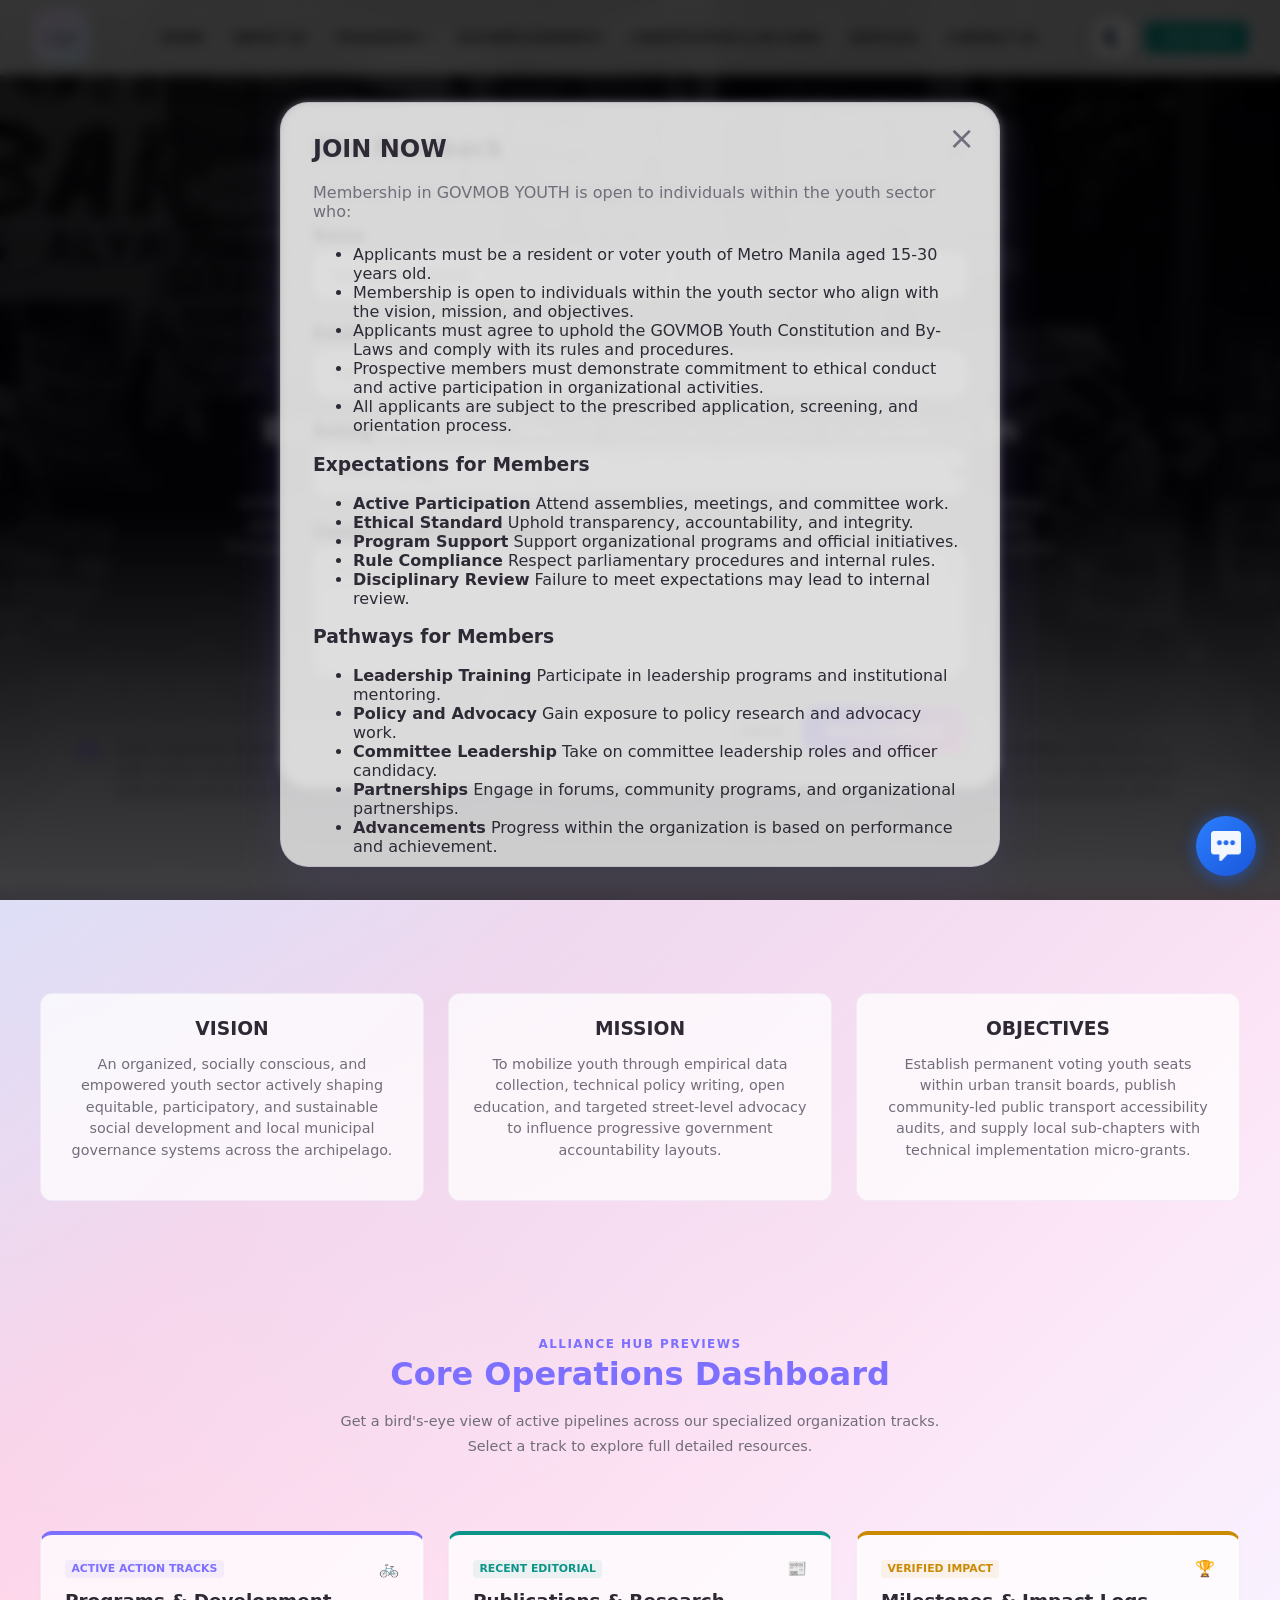
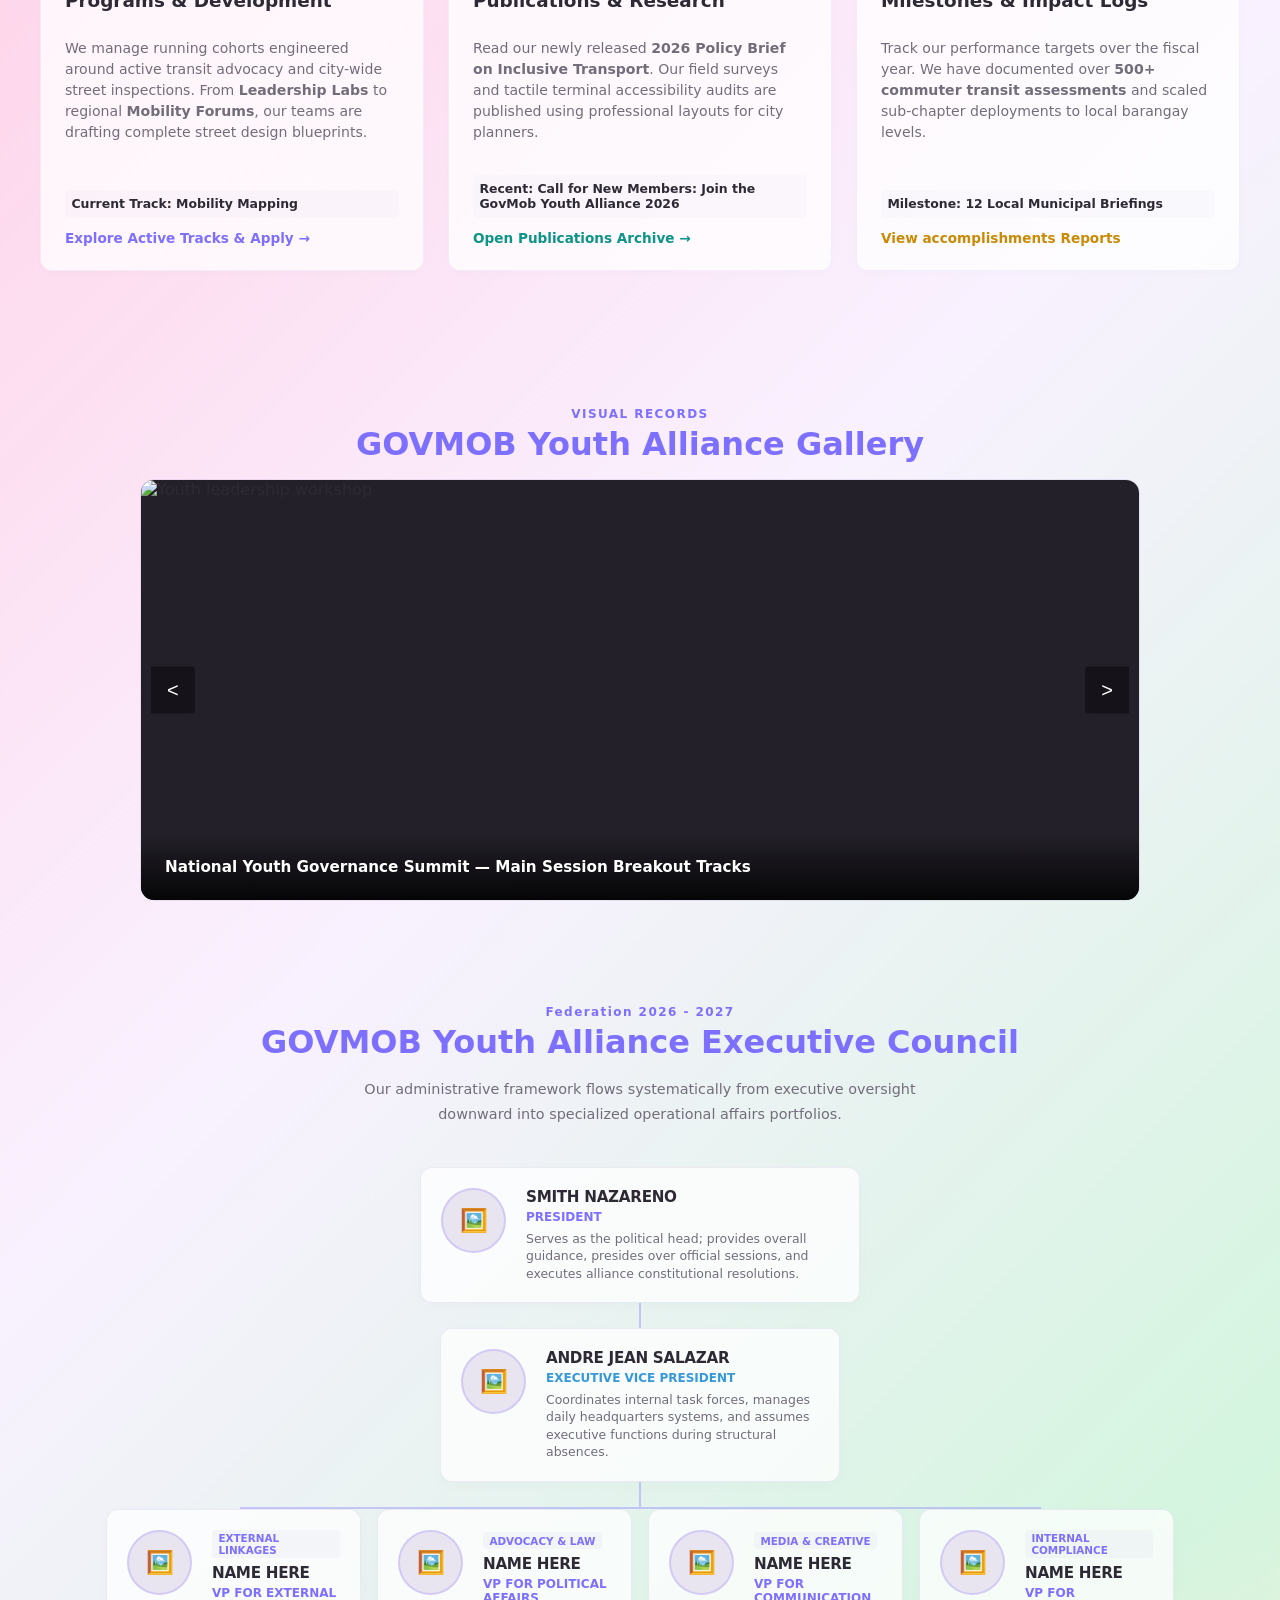
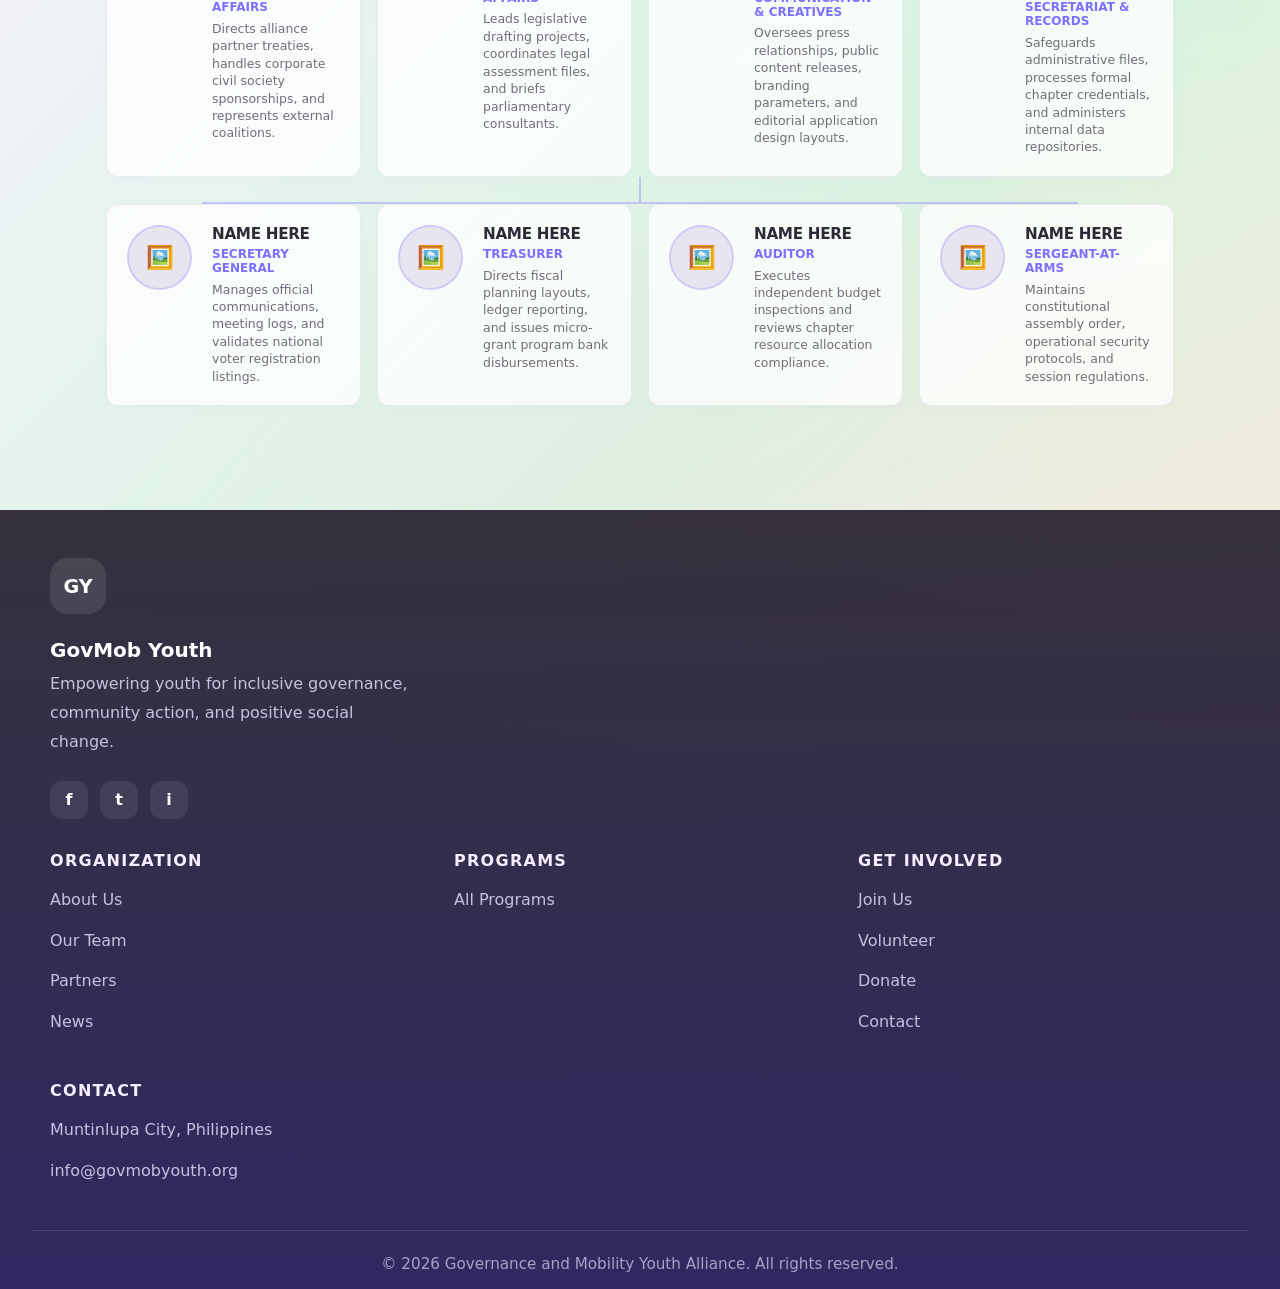
==== commit 3c98d21b: "Add files via upload" ====
--- a/index.html
+++ b/index.html
@@ -28,12 +28,15 @@
       <a href="constitution.html">CONSTITUTION & BY-LAWS</a>
       <a href="articles.html">ARTICLES</a>
       <a href="contact.html">CONTACT US</a>
+      <span id="admin-nav-container"></span>
     </nav>
     <div class="header-actions">
       <button class="theme-toggle" type="button" aria-label="Switch to dark mode">
         <img class="theme-icon" src="moon-solid.png" alt="" width="22" height="22">
       </button>
-      <button class="join-header-btn" type="button">JOIN NOW</button>
+      <div id="auth-btn-container">
+  <!-- JavaScript dynamically handles layout contents here -->
+  <button id="join-now-btn" class="nav-btn join-now">JOIN NOW</button>
     </div>
   </header>
 
@@ -898,5 +901,59 @@
       });
     });
 </script>
+<div id="auth-modal" class="modal-overlay">
+  <div class="modal-card">
+    <button id="close-modal" class="close-x">&times;</button>
+    <h2 id="form-title">Sign In</h2>
+    <p id="error-message" class="error-text"></p>
+
+<!-- ========================================== -->
+<!-- ANNOUNCEMENT MODAL: Add right below your Auth Modal -->
+<!-- ========================================== -->
+<div id="announcement-modal" class="modal-overlay">
+  <div class="modal-card announcement-card">
+    <div class="announcement-badge">SYSTEM BROADCAST</div>
+    <h2 style="margin-top: 10px; font-size: 1.4rem;">Notice Board Update</h2>
+    <p id="announcement-content-text" class="announcement-body-text"></p>
+    <button id="close-announcement-btn" class="submit-action-btn pulse-accent">Understood & Clear</button>
+  </div>
+</div>
+
+    <form id="auth-form">
+      <div class="input-group">
+        <label for="auth-email">Email Address</label>
+        <input type="email" id="auth-email" required placeholder="name@domain.com">
+      </div>
+      
+      <div class="input-group">
+        <label for="auth-password">Password</label>
+        <input type="password" id="auth-password" required placeholder="••••••••">
+      </div>
+      
+      <div id="role-select-container" class="input-group" style="display: none;">
+        <label for="account-role">Account Type</label>
+        <select id="account-role">
+          <option value="User">User</option>
+          <option value="Member">Member</option>
+          <option value="Officer">Officer</option>
+          <option value="Administrator">Administrator</option>
+        </select>
+      </div>
+      
+      <div id="pin-container" class="input-group" style="display: none;">
+        <label for="auth-pin">Security Gateway PIN</label>
+        <input type="password" id="auth-pin" placeholder="Enter Role Access PIN">
+      </div>
+      
+      <button type="submit" id="submit-btn" class="submit-action-btn">Sign In</button>
+    </form>
+    
+    <p id="toggle-mode-link" class="switch-mode-prompt">Don't have an account? <span class="highlight">Sign Up</span></p>
+  </div>
+</div>
+
+<!-- Tie together your app logic with module typing -->
+<script type="module" src="app.js"></script>
+ <script type="module" src="auth-global.js"></script>
 </body>
 </html>
--- a/styles.css
+++ b/styles.css
@@ -6492,3 +6492,277 @@
   .report-data-footer { grid-template-columns: 1fr; gap: 1.25rem; }
   .modern-action-box { padding: 1.5rem 1rem; }
 }
+/* --- Authentication Layout Components --- */
+#auth-btn-container {
+  display: flex;
+  align-items: center;
+  gap: 15px;
+}
+.user-welcome {
+  color: #f3f4f6;
+  font-size: 0.9rem;
+}
+.user-welcome strong {
+  color: #7d6fff;
+}
+.nav-btn {
+  padding: 8px 18px;
+  border-radius: 6px;
+  font-weight: 6px;
+  cursor: pointer;
+  transition: all 0.2s ease;
+  border: none;
+}
+.join-now { background-color: #0d9488; color: white; }
+.join-now:hover { background-color: #0f766e; }
+.logout { background-color: #ef4444; color: white; }
+.logout:hover { background-color: #dc2626; }
+.admin-link { background-color: #7d6fff; color: white; text-decoration: none; font-size: 0.9rem; }
+.admin-link:hover { background-color: #6355e6; }
+
+/* --- Overlay Canvas Display --- */
+.modal-overlay {
+  position: fixed;
+  top: 0; left: 0; width: 100%; height: 100%;
+  background: rgba(15, 23, 42, 0.85);
+  backdrop-filter: blur(4px);
+  display: flex; align-items: center; justify-content: center;
+  z-index: 9999;
+  opacity: 0; pointer-events: none;
+  transition: opacity 0.3s ease;
+}
+.modal-overlay.active { opacity: 1; pointer-events: auto; }
+.modal-card {
+  background: #1e293b;
+  border: 1px solid #334155;
+  padding: 30px; border-radius: 12px;
+  width: 100%; max-width: 420px;
+  position: relative;
+  box-shadow: 0 20px 25px -5px rgba(0,0,0,0.5);
+}
+.close-x {
+  position: absolute; top: 15px; right: 20px;
+  background: none; border: none; color: #94a3b8;
+  font-size: 1.8rem; cursor: pointer;
+}
+.close-x:hover { color: #f8fafc; }
+.modal-card h2 { color: #fff; margin-bottom: 20px; font-size: 1.6rem; }
+
+/* --- Input Fields & Inner Elements --- */
+.input-group { margin-bottom: 18px; display: flex; flex-direction: column; text-align: left;}
+.input-group label { color: #94a3b8; font-size: 0.85rem; margin-bottom: 6px; }
+.input-group input, .input-group select {
+  background: #0f172a; border: 1px solid #334155;
+  padding: 10px; border-radius: 6px; color: #fff; font-size: 0.95rem;
+}
+.input-group input:focus, .input-group select:focus { outline: 1px solid #7d6fff; }
+.submit-action-btn {
+  width: 100%; background: #7d6fff; color: white;
+  padding: 12px; border-radius: 6px; font-weight: 600;
+  border: none; cursor: pointer; margin-top: 10px;
+}
+.submit-action-btn:hover { background: #6355e6; }
+.switch-mode-prompt { color: #94a3b8; margin-top: 20px; font-size: 0.85rem; text-align: center; }
+.switch-mode-prompt .highlight { color: #7d6fff; cursor: pointer; font-weight: 600; }
+.error-text { color: #f87171; font-size: 0.85rem; margin-bottom: 15px; font-weight: 500; }
+/* --- Micro Profile Badge Structure --- */
+.profile-dropdown-wrapper {
+  position: relative;
+  display: inline-block;
+}
+
+.profile-badge {
+  width: 40px;
+  height: 40px;
+  border-radius: 50%;
+  background-color: #7d6fff;
+  color: white;
+  font-weight: 700;
+  font-size: 1.1rem;
+  border: 2px solid #334155;
+  cursor: pointer;
+  display: flex;
+  align-items: center;
+  justify-content: center;
+  transition: transform 0.2s ease, border-color 0.2s ease;
+}
+
+.profile-badge:hover {
+  border-color: #7d6fff;
+  transform: scale(1.05);
+}
+
+/* --- The Dropdown Box Layout --- */
+.profile-dropdown {
+  position: absolute;
+  right: 0;
+  top: 50px;
+  background: #1e293b;
+  border: 1px solid #334155;
+  width: 240px;
+  border-radius: 8px;
+  box-shadow: 0 10px 15px -3px rgba(0, 0, 0, 0.3);
+  padding: 12px 0;
+  z-index: 1000;
+  display: none; /* Controlled via JS toggle */
+}
+
+.profile-dropdown.show {
+  display: block;
+}
+
+.dropdown-header {
+  padding: 4px 16px;
+}
+
+.dropdown-email {
+  color: #f8fafc;
+  font-size: 0.85rem;
+  font-weight: 600;
+  overflow: hidden;
+  text-overflow: ellipsis;
+  white-space: nowrap;
+  margin: 0;
+}
+
+.dropdown-role {
+  color: #94a3b8;
+  font-size: 0.75rem;
+  margin-top: 2px;
+  margin-bottom: 0;
+}
+
+.dropdown-divider {
+  border: 0;
+  border-top: 1px solid #334155;
+  margin: 8px 0;
+}
+
+.dropdown-item {
+  width: 100%;
+  padding: 10px 16px;
+  text-align: left;
+  background: none;
+  border: none;
+  font-size: 0.9rem;
+  cursor: pointer;
+  display: block;
+}
+
+.logout-item {
+  color: #f87171;
+  font-weight: 500;
+}
+
+.logout-item:hover {
+  background: #2d3748;
+}
+
+/* --- Inline Admin Nav Link Styling --- */
+.admin-nav-item {
+  color: #7d6fff !important; /* Forces your primary theme emphasis color */
+  font-weight: bold;
+}
+/* --- Premium Responsive Gradient Log In Button --- */
+.premium-login-btn {
+  background: linear-gradient(135deg, #7d6fff 0%, #0d9488 100%);
+  color: #ffffff;
+  font-weight: 600;
+  letter-spacing: 0.5px;
+  border: none;
+  padding: 10px 24px;
+  border-radius: 30px; /* Gives it a modern, pill-shaped edge */
+  box-shadow: 0 4px 14px rgba(125, 111, 255, 0.25);
+  cursor: pointer;
+  display: inline-flex;
+  align-items: center;
+  justify-content: center;
+  transition: all 0.3s cubic-bezier(0.4, 0, 0.2, 1);
+  position: relative;
+  overflow: hidden;
+}
+
+.premium-login-btn:hover {
+  transform: translateY(-2px);
+  box-shadow: 0 6px 20px rgba(13, 148, 136, 0.4);
+  background: linear-gradient(135deg, #8c7eff 0%, #0f766e 100%);
+}
+
+.premium-login-btn:active {
+  transform: translateY(0);
+}
+
+/* --- Welcome Greetings Toast Window Layout --- */
+.welcome-toast {
+  position: fixed;
+  bottom: -100px; /* Starts completely hidden out of view */
+  right: 24px;
+  background: #1e293b;
+  border: 1px solid #334155;
+  border-left: 4px solid #7d6fff; /* Accents the brand core tint */
+  padding: 16px 20px;
+  border-radius: 10px;
+  display: flex;
+  align-items: center;
+  gap: 14px;
+  box-shadow: 0 10px 25px -5px rgba(0, 0, 0, 0.5);
+  z-index: 10000;
+  transition: all 0.4s cubic-bezier(0.175, 0.885, 0.32, 1.275);
+  max-width: 360px;
+}
+
+.welcome-toast.show {
+  bottom: 24px; /* Pulls cleanly upward into workspace view */
+}
+
+.toast-icon {
+  font-size: 1.6rem;
+}
+
+.toast-body h3 {
+  margin: 0;
+  color: #ffffff;
+  font-size: 0.95rem;
+  font-weight: 600;
+}
+
+.toast-body p {
+  margin: 4px 0 0 0;
+  color: #94a3b8;
+  font-size: 0.8rem;
+}
+
+.toast-body strong {
+  color: #0d9488;
+}
+
+/* Adjust layout on smaller mobile screens */
+@media (max-width: 480px) {
+  .welcome-toast {
+    right: 16px;
+    left: 16px;
+    max-width: calc(100% - 32px);
+  }
+}
+.action-redirect-btn {
+  display: inline-block;
+  background: linear-gradient(135deg, #0d9488 0%, #0f766e 100%);
+  color: #ffffff;
+  text-decoration: none;
+  font-weight: 600;
+  font-size: 1rem;
+  padding: 14px 32px;
+  border-radius: 8px;
+  box-shadow: 0 4px 6px -1px rgba(0, 0, 0, 0.1), 0 2px 4px -1px rgba(0, 0, 0, 0.06);
+  transition: all 0.2s ease-in-out;
+}
+
+.action-redirect-btn:hover {
+  background: linear-gradient(135deg, #0f766e 0%, #115e59 100%);
+  transform: translateY(-2px);
+  box-shadow: 0 10px 15px -3px rgba(13, 148, 136, 0.3);
+}
+
+.action-redirect-btn:active {
+  transform: translateY(0);
+}
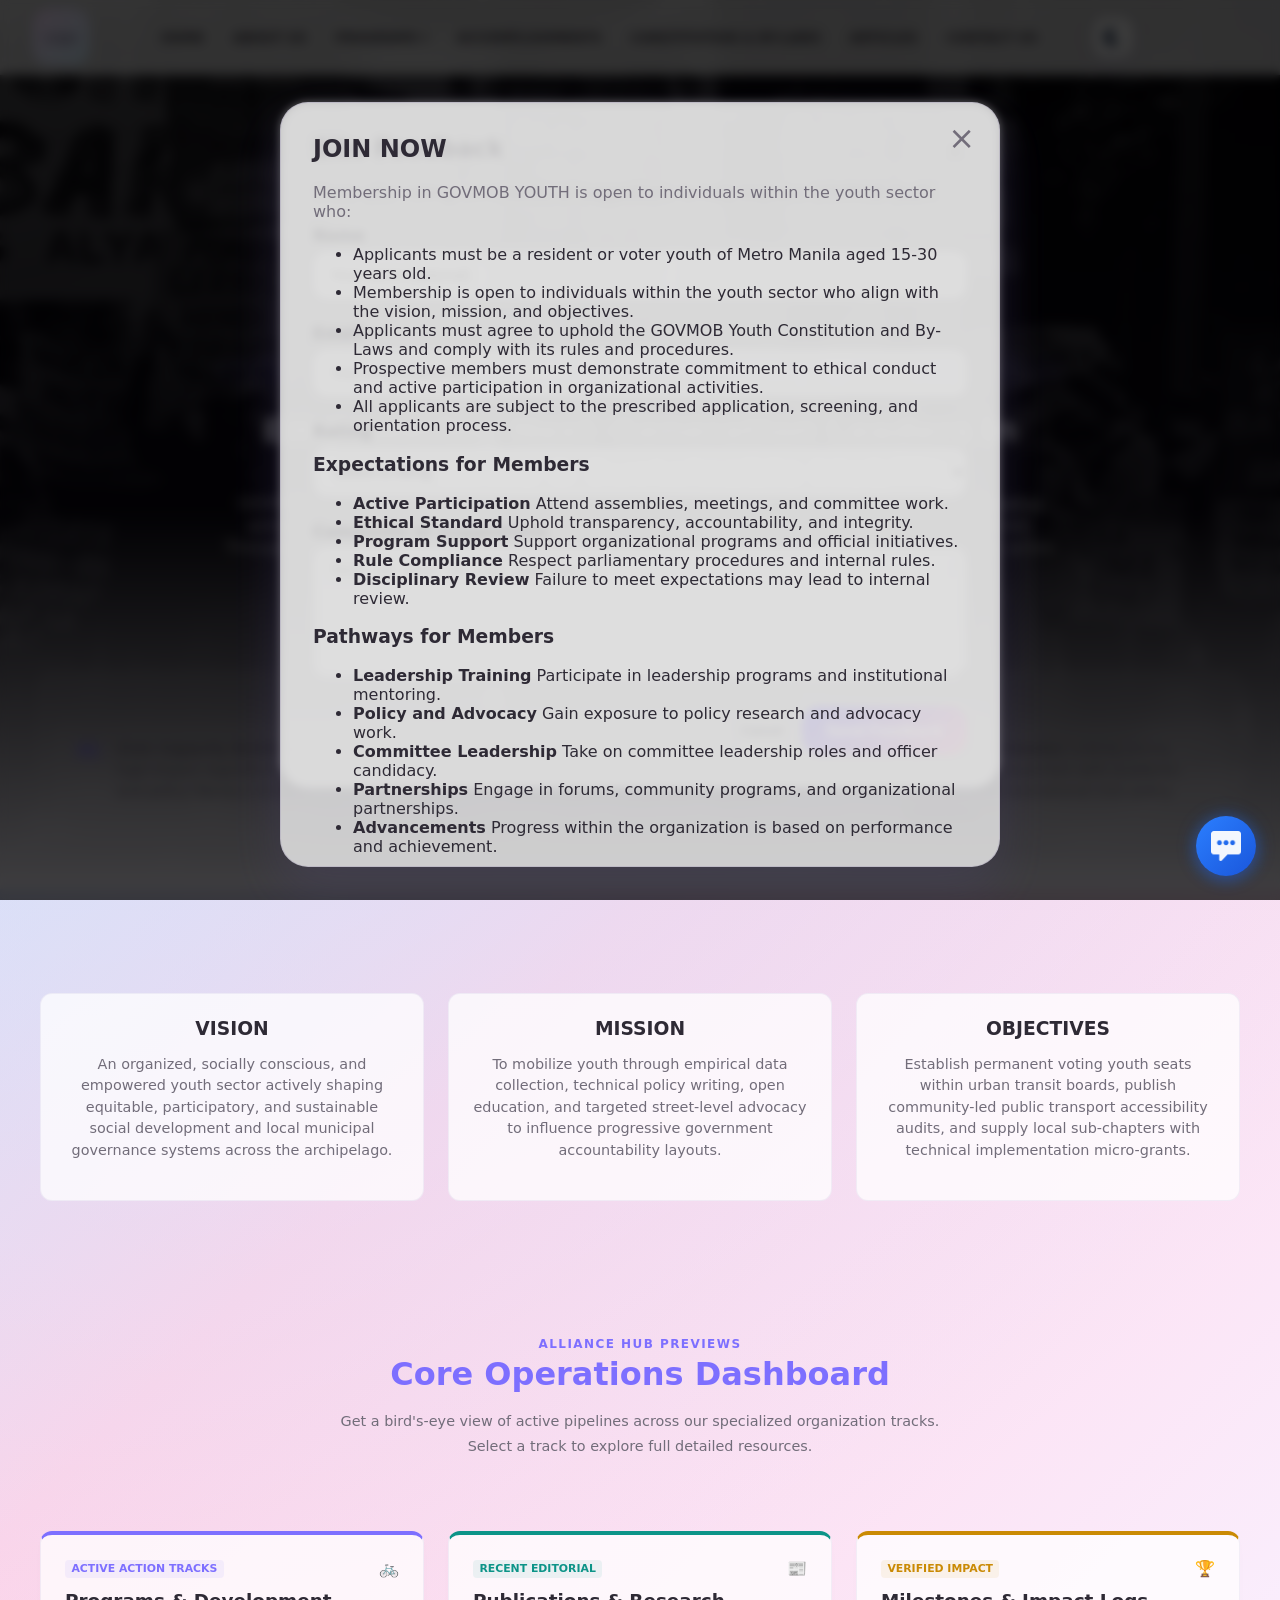
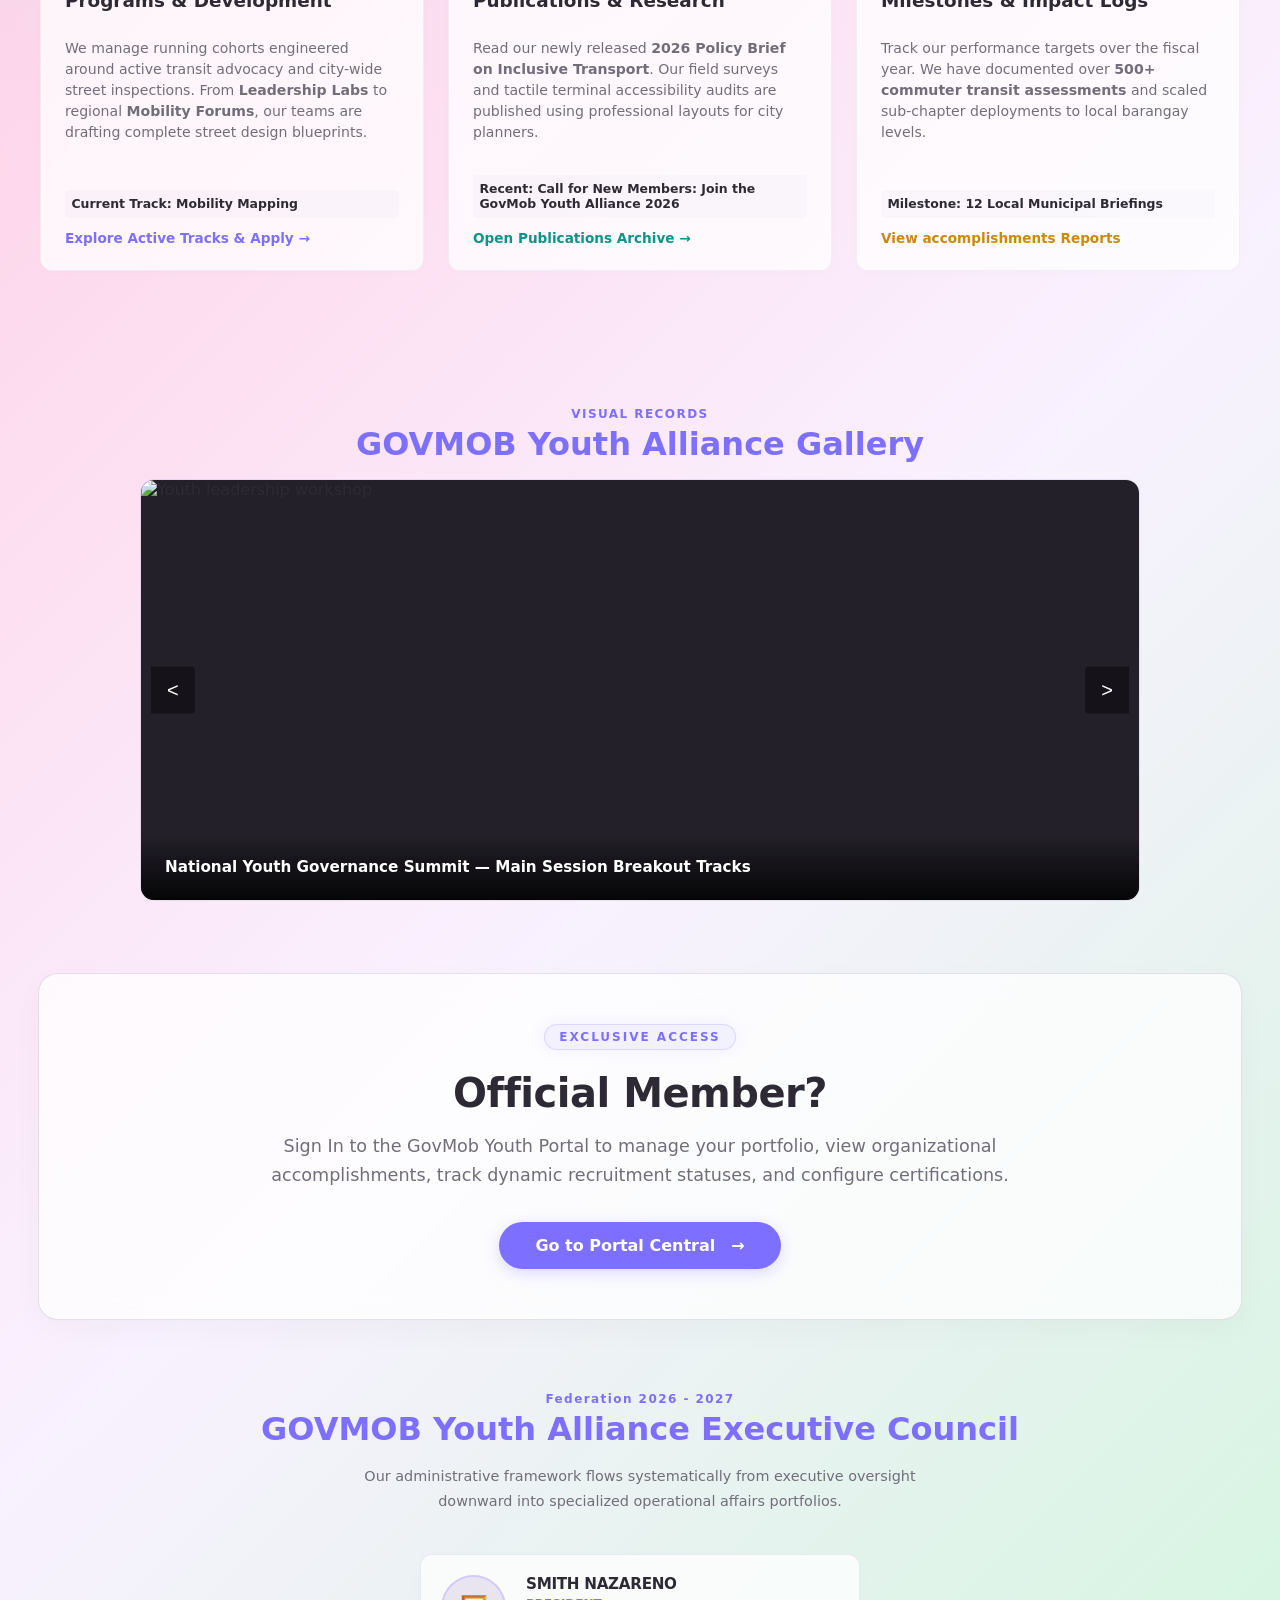
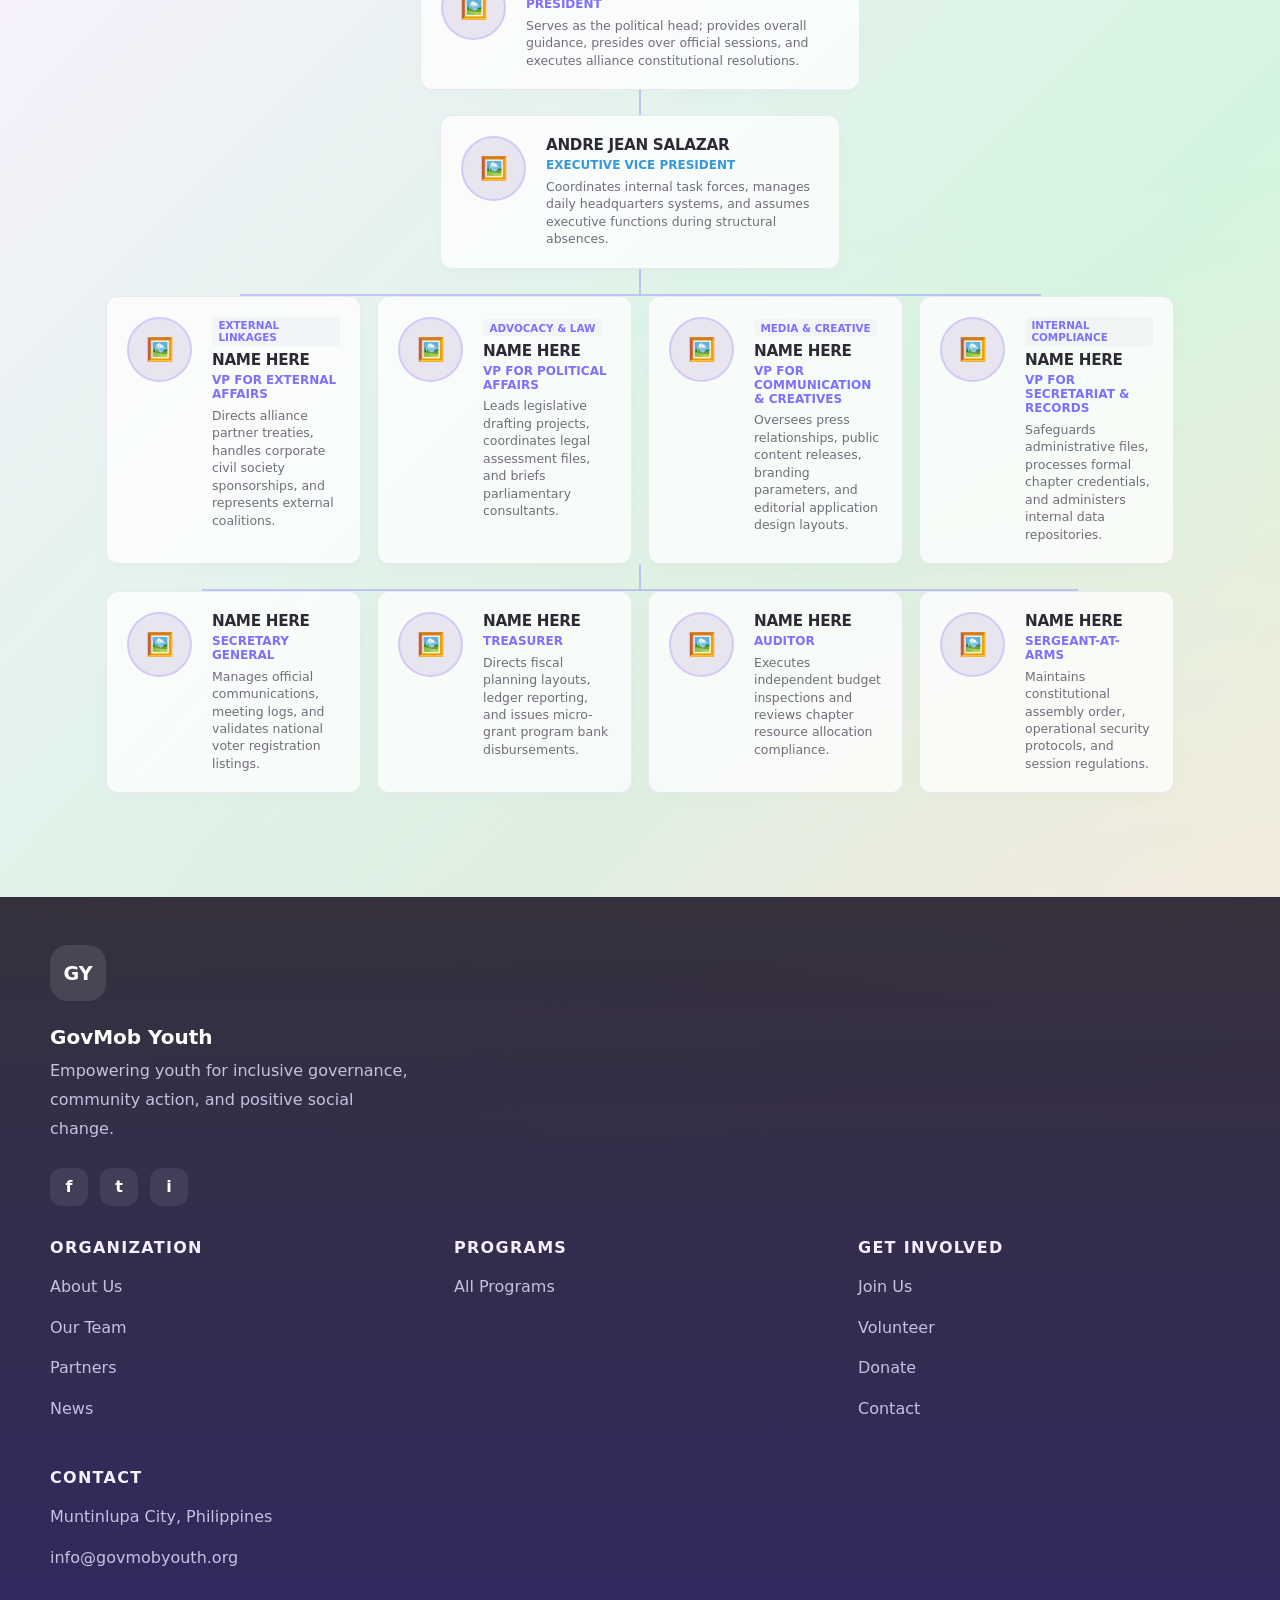
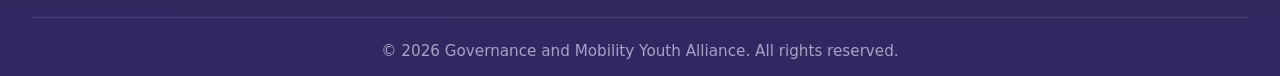
==== commit d63f44f7: "Add files via upload" ====
--- a/index.html
+++ b/index.html
@@ -35,9 +35,8 @@
         <img class="theme-icon" src="moon-solid.png" alt="" width="22" height="22">
       </button>
       <div id="auth-btn-container">
-  <!-- JavaScript dynamically handles layout contents here -->
-  <button id="join-now-btn" class="nav-btn join-now">JOIN NOW</button>
-    </div>
+        <button id="join-now-btn" class="nav-btn join-now initial-hidden">JOIN NOW</button>
+      </div>
   </header>
 
   <main>
@@ -189,6 +188,20 @@
         </div>
       </div>
     </section>
+
+    <section class="portal-fixed-section">
+    <div class="portal-fixed-container">
+      <span class="portal-badge-glow">EXCLUSIVE ACCESS</span>
+      <h2>Official Member?</h2>
+      <p>Sign In to the GovMob Youth Portal to manage your portfolio, view organizational accomplishments, track dynamic recruitment statuses, and configure certifications.</p>
+      
+      <div class="portal-fluid-action">
+        <a href="portal.html" class="portal-cosmic-btn">
+          Go to Portal Central <span class="arrow-icon">→</span>
+        </a>
+      </div>
+    </div>
+  </section>
 
     <section class="section tree-section-premium" id="executive-council">
       <div class="section-content">
@@ -466,6 +479,7 @@
     <a href="accomplishments.html" class="mb-more-link"><img src="./trophy-solid.png" alt=""><span>Accomplishments</span></a>
     <a href="constitution.html" class="mb-more-link"><img src="./book-solid.png" alt=""><span>Constitution</span></a>
     <a href="articles.html" class="mb-more-link"><img src="./book-solid.png" alt=""><span>Articles</span></a>
+    <a href="admin.html" class="mb-more-link"><img src="./circle-info-solid.png"><span>Admin</span></a>
   </div>
 
   <script>
--- a/styles.css
+++ b/styles.css
@@ -6766,3 +6766,494 @@
 .action-redirect-btn:active {
   transform: translateY(0);
 }
+/* Clean layout handling for text-only publication cards without header banners */
+.article-horizontal-card.no-image-layout button {
+  display: block; /* Removes side grid requirements if image doesn't exist */
+}
+
+.article-horizontal-card.no-image-layout .article-card-body {
+  width: 100%;
+  padding: 24px; /* Gives nice balanced spacing to the text context */
+}
+
+/* Optional separation adjustment for report headers without cover layout backgrounds */
+.report-screen-visible .report-hero-cover[style*="display: none"] + .report-inner-container {
+  margin-top: 60px; /* Pads standard content container elegantly downward away from the navbar buttons */
+}
+/* Fix initial authentication button flash state */
+.initial-hidden {
+  opacity: 0 !important;
+  pointer-events: none !important;
+  visibility: hidden !important;
+}
+/* ==========================================================================
+   PORTAL REDIRECT BANNER SECTION
+   ========================================================================== */
+.portal-redirect-section {
+  padding: 60px 24px;
+  max-width: 1200px;
+  margin: 0 auto;
+  width: 100%;
+}
+
+.portal-redirect-card {
+  background: var(--surface);
+  border: 1px solid var(--border);
+  backdrop-filter: blur(12px);
+  -webkit-backdrop-filter: blur(12px);
+  border-radius: 16px;
+  padding: 40px;
+  display: flex;
+  align-items: center;
+  justify-content: space-between;
+  gap: 32px;
+  box-shadow: 0 10px 30px rgba(0, 0, 0, 0.04);
+}
+
+.portal-redirect-content {
+  flex: 1;
+}
+
+.portal-tag {
+  display: inline-block;
+  font-size: 0.75rem;
+  font-weight: 700;
+  letter-spacing: 1.5px;
+  color: var(--accent);
+  background: rgba(125, 111, 255, 0.1);
+  padding: 6px 12px;
+  border-radius: 20px;
+  margin-bottom: 12px;
+}
+
+.portal-redirect-content h2 {
+  font-size: 2rem;
+  font-weight: 800;
+  color: var(--text);
+  margin-bottom: 12px;
+}
+
+.portal-redirect-content p {
+  color: var(--muted);
+  font-size: 1.05rem;
+  line-height: 1.6;
+  max-width: 700px;
+}
+
+.portal-redirect-action {
+  flex-shrink: 0;
+}
+
+.arrow-icon {
+  margin-left: 6px;
+  transition: transform 0.2s ease;
+  display: inline-block;
+}
+
+.action-redirect-btn:hover .arrow-icon {
+  transform: translateX(4px);
+}
+
+/* ==========================================================================
+   EDGE-TO-EDGE CYBERPUNK PORTAL BANNER (NO SIDE MARGINS & CENTERING)
+   ========================================================================== */
+.portal-fluid-section {
+  width: 100vw;
+  position: relative;
+  left: 50%;
+  right: 50%;
+  margin-left: -50vw;
+  margin-right: -50vw;
+  margin-top: 60px;
+  margin-bottom: 60px;
+  overflow: hidden;
+}
+
+.portal-fluid-glass {
+  background: linear-gradient(135deg, rgba(21, 23, 42, 0.95) 0%, rgba(13, 14, 27, 0.98) 100%);
+  border-top: 1px solid rgba(125, 111, 255, 0.25);
+  border-bottom: 1px solid rgba(125, 111, 255, 0.25);
+  padding: 90px 24px;
+  position: relative;
+  overflow: hidden;
+  display: flex;
+  justify-content: center;
+  align-items: center;
+}
+
+/* Dynamic ambient glow effects behind the text */
+.portal-glow-orb-1 {
+  position: absolute;
+  top: -20%;
+  left: 15%;
+  width: 350px;
+  height: 350px;
+  background: radial-gradient(circle, rgba(125, 111, 255, 0.22) 0%, transparent 70%);
+  filter: blur(40px);
+  pointer-events: none;
+}
+
+.portal-glow-orb-2 {
+  position: absolute;
+  bottom: -20%;
+  right: 15%;
+  width: 400px;
+  height: 400px;
+  background: radial-gradient(circle, rgba(13, 148, 136, 0.18) 0%, transparent 70%);
+  filter: blur(50px);
+  pointer-events: none;
+}
+
+.portal-fluid-container {
+  max-width: 850px;
+  width: 100%;
+  text-align: center;
+  position: relative;
+  z-index: 5;
+}
+
+.portal-badge-glow {
+  display: inline-block;
+  font-size: 0.75rem;
+  font-weight: 800;
+  letter-spacing: 2.5px;
+  color: #a5b4fc;
+  background: rgba(125, 111, 255, 0.15);
+  border: 1px solid rgba(125, 111, 255, 0.3);
+  padding: 6px 16px;
+  border-radius: 30px;
+  margin-bottom: 24px;
+  box-shadow: 0 0 15px rgba(125, 111, 255, 0.1);
+  text-transform: uppercase;
+}
+
+.portal-fluid-container h2 {
+  font-size: 3rem;
+  font-weight: 800;
+  color: #ffffff;
+  margin-bottom: 16px;
+  letter-spacing: -0.5px;
+  text-shadow: 0 2px 10px rgba(0,0,0,0.3);
+}
+
+.portal-fluid-container p {
+  color: #cbd5e1;
+  font-size: 1.15rem;
+  line-height: 1.7;
+  margin-bottom: 36px;
+}
+
+.portal-fluid-action {
+  display: flex;
+  justify-content: center;
+}
+
+/* Highly attractive animated button element with hover states */
+.portal-cosmic-btn {
+  display: inline-flex;
+  align-items: center;
+  justify-content: center;
+  gap: 12px;
+  background: linear-gradient(135deg, #7d6fff 0%, #5b4eff 100%);
+  color: #ffffff !important;
+  text-decoration: none !important;
+  font-weight: 700;
+  font-size: 1.05rem;
+  padding: 16px 40px;
+  border-radius: 50px;
+  box-shadow: 0 4px 20px rgba(125, 111, 255, 0.4), inset 0 1px 1px rgba(255,255,255,0.2);
+  transition: all 0.3s cubic-bezier(0.16, 1, 0.3, 1);
+  position: relative;
+  overflow: hidden;
+}
+
+.portal-cosmic-btn::before {
+  content: '';
+  position: absolute;
+  top: 0;
+  left: -100%;
+  width: 100%;
+  height: 100%;
+  background: linear-gradient(90deg, transparent, rgba(255, 255, 255, 0.2), transparent);
+  transition: all 0.6s ease;
+}
+
+.portal-btn-arrow {
+  transition: transform 0.3s cubic-bezier(0.16, 1, 0.3, 1);
+}
+
+/* Hover Interactive Effects */
+.portal-cosmic-btn:hover {
+  transform: translateY(-3px);
+  box-shadow: 0 8px 30px rgba(125, 111, 255, 0.6), 0 0 0 4px rgba(125, 111, 255, 0.2);
+  background: linear-gradient(135deg, #8c80ff 0%, #695cff 100%);
+}
+
+.portal-cosmic-btn:hover::before {
+  left: 100%;
+}
+
+.portal-cosmic-btn:hover .portal-btn-arrow {
+  transform: translateX(6px);
+}
+
+.portal-cosmic-btn:active {
+  transform: translateY(-1px);
+}
+
+/* Responsiveness handling for smaller screens */
+@media (max-width: 768px) {
+  .portal-fluid-glass {
+    padding: 60px 20px;
+  }
+  .portal-fluid-container h2 {
+    font-size: 2.25rem;
+  }
+  .portal-fluid-container p {
+    font-size: 1rem;
+  }
+  .portal-cosmic-btn {
+    width: 100%;
+    padding: 14px 28px;
+  }
+}
+/* ==========================================================================
+   PORTAL REDIRECT BANNER SECTION (FIXED & CENTERED)
+   ========================================================================== */
+.portal-fluid-section {
+  width: 100%;
+  padding: 60px 0;
+  display: flex;
+  justify-content: center;
+  align-items: center;
+  box-sizing: border-box;
+}
+
+.portal-fluid-glass {
+  /* Keeps your original surface background color intact */
+  background: var(--surface);
+  border: 1px solid var(--border);
+  backdrop-filter: blur(12px);
+  -webkit-backdrop-filter: blur(12px);
+  border-radius: 24px;
+  padding: 60px 40px;
+  width: 100%;
+  max-width: 1200px; /* Aligns flawlessly with your content width */
+  position: relative;
+  overflow: hidden;
+  box-shadow: 0 15px 35px rgba(0, 0, 0, 0.03), 0 1px 3px rgba(0, 0, 0, 0.01);
+  transition: border-color 0.3s ease, box-shadow 0.3s ease;
+}
+
+/* Subtle modern highlight overlay when hovering over the banner */
+.portal-fluid-glass:hover {
+  border-color: var(--accent);
+  box-shadow: 0 20px 40px rgba(125, 111, 255, 0.08);
+}
+
+.portal-fluid-container {
+  max-width: 800px;
+  margin: 0 auto;
+  text-align: center;
+  position: relative;
+  z-index: 2;
+}
+
+/* Modern accent tag badge */
+.portal-badge-glow {
+  display: inline-block;
+  font-size: 0.75rem;
+  font-weight: 700;
+  letter-spacing: 2px;
+  color: var(--accent);
+  background: rgba(125, 111, 255, 0.08);
+  border: 1px solid rgba(125, 111, 255, 0.2);
+  padding: 6px 16px;
+  border-radius: 30px;
+  margin-bottom: 20px;
+  text-transform: uppercase;
+}
+
+.portal-fluid-container h2 {
+  font-size: 2.5rem;
+  font-weight: 800;
+  color: var(--text);
+  margin-bottom: 16px;
+  letter-spacing: -0.5px;
+}
+
+.portal-fluid-container p {
+  color: var(--muted);
+  font-size: 1.1rem;
+  line-height: 1.65;
+  margin-bottom: 32px;
+}
+
+/* Centered Button Wrapper */
+.portal-fluid-action {
+  display: flex;
+  justify-content: center;
+}
+
+/* Clean, modern interactive button styling */
+.portal-cosmic-btn {
+  display: inline-flex;
+  align-items: center;
+  justify-content: center;
+  gap: 10px;
+  background: var(--accent);
+  color: #ffffff !important;
+  text-decoration: none !important;
+  font-weight: 700;
+  font-size: 1rem;
+  padding: 14px 36px;
+  border-radius: 50px;
+  box-shadow: 0 4px 15px rgba(125, 111, 255, 0.3);
+  transition: transform 0.2s ease, box-shadow 0.2s ease, background-color 0.2s ease;
+}
+
+.portal-btn-arrow {
+  transition: transform 0.2s ease;
+}
+
+/* Hover States */
+.portal-cosmic-btn:hover {
+  transform: translateY(-2px);
+  box-shadow: 0 6px 20px rgba(125, 111, 255, 0.4);
+  opacity: 0.95;
+}
+
+.portal-cosmic-btn:hover .portal-btn-arrow {
+  transform: translateX(4px);
+}
+
+.portal-cosmic-btn:active {
+  transform: translateY(0);
+}
+
+/* Responsive adjustment for phones */
+@media (max-width: 768px) {
+  .portal-fluid-glass {
+    padding: 40px 20px;
+    border-radius: 16px;
+  }
+  .portal-fluid-container h2 {
+    font-size: 2rem;
+  }
+  .portal-cosmic-btn {
+    width: 100%;
+  }
+}
+/* ==========================================================================
+   PORTAL REDIRECT BANNER (FIXED, CENTERED & BALANCED)
+   ========================================================================== */
+.portal-fixed-section {
+  width: 100%;
+  max-width: 1200px; /* Perfectly matches your main site content grid width */
+  margin: 60px auto; /* Symmetrically centers the banner on the screen */
+  padding: 0 24px;   /* Safe gutters for mobile responsive screens */
+  box-sizing: border-box;
+}
+
+.portal-fixed-container {
+  background: var(--surface);
+  border: 1px solid var(--border);
+  backdrop-filter: blur(12px);
+  -webkit-backdrop-filter: blur(12px);
+  border-radius: 20px;
+  padding: 50px 32px;
+  text-align: center; /* Centers all internal headers and text elements */
+  box-shadow: 0 10px 30px rgba(0, 0, 0, 0.03);
+  transition: border-color 0.3s ease, box-shadow 0.3s ease;
+}
+
+/* Elegant light glowing border interaction on hover */
+.portal-fixed-container:hover {
+  border-color: var(--accent);
+  box-shadow: 0 15px 35px rgba(125, 111, 255, 0.08);
+}
+
+.portal-badge-glow {
+  display: inline-block;
+  font-size: 0.75rem;
+  font-weight: 700;
+  letter-spacing: 2px;
+  color: var(--accent);
+  background: rgba(125, 111, 255, 0.08);
+  border: 1px solid rgba(125, 111, 255, 0.2);
+  padding: 5px 14px;
+  border-radius: 30px;
+  margin-bottom: 20px;
+  text-transform: uppercase;
+}
+
+.portal-fixed-container h2 {
+  font-size: 2.5rem;
+  font-weight: 800;
+  color: var(--text);
+  margin: 0 0 16px 0;
+  letter-spacing: -0.5px;
+}
+
+.portal-fixed-container p {
+  color: var(--muted);
+  font-size: 1.1rem;
+  line-height: 1.65;
+  max-width: 750px;
+  margin: 0 auto 32px auto; /* Centers paragraph layout body copy block */
+}
+
+.portal-fluid-action {
+  display: flex;
+  justify-content: center;
+  align-items: center;
+}
+
+/* Beautiful modern interactive button element */
+.portal-cosmic-btn {
+  display: inline-flex;
+  align-items: center;
+  justify-content: center;
+  gap: 10px;
+  background: var(--accent);
+  color: #ffffff !important;
+  text-decoration: none !important;
+  font-weight: 700;
+  font-size: 1rem;
+  padding: 14px 36px;
+  border-radius: 50px;
+  box-shadow: 0 4px 15px rgba(125, 111, 255, 0.25);
+  transition: transform 0.2s ease, box-shadow 0.2s ease;
+}
+
+.arrow-icon {
+  transition: transform 0.2s ease;
+  display: inline-block;
+}
+
+/* Hover States */
+.portal-cosmic-btn:hover {
+  transform: translateY(-2px);
+  box-shadow: 0 6px 20px rgba(125, 111, 255, 0.4);
+}
+
+.portal-cosmic-btn:hover .arrow-icon {
+  transform: translateX(4px);
+}
+
+.portal-cosmic-btn:active {
+  transform: translateY(0);
+}
+
+/* Mobile Responsiveness adjustments */
+@media (max-width: 768px) {
+  .portal-fixed-container {
+    padding: 40px 20px;
+  }
+  .portal-fixed-container h2 {
+    font-size: 1.85rem;
+  }
+  .portal-cosmic-btn {
+    width: 100%;
+  }
+}
